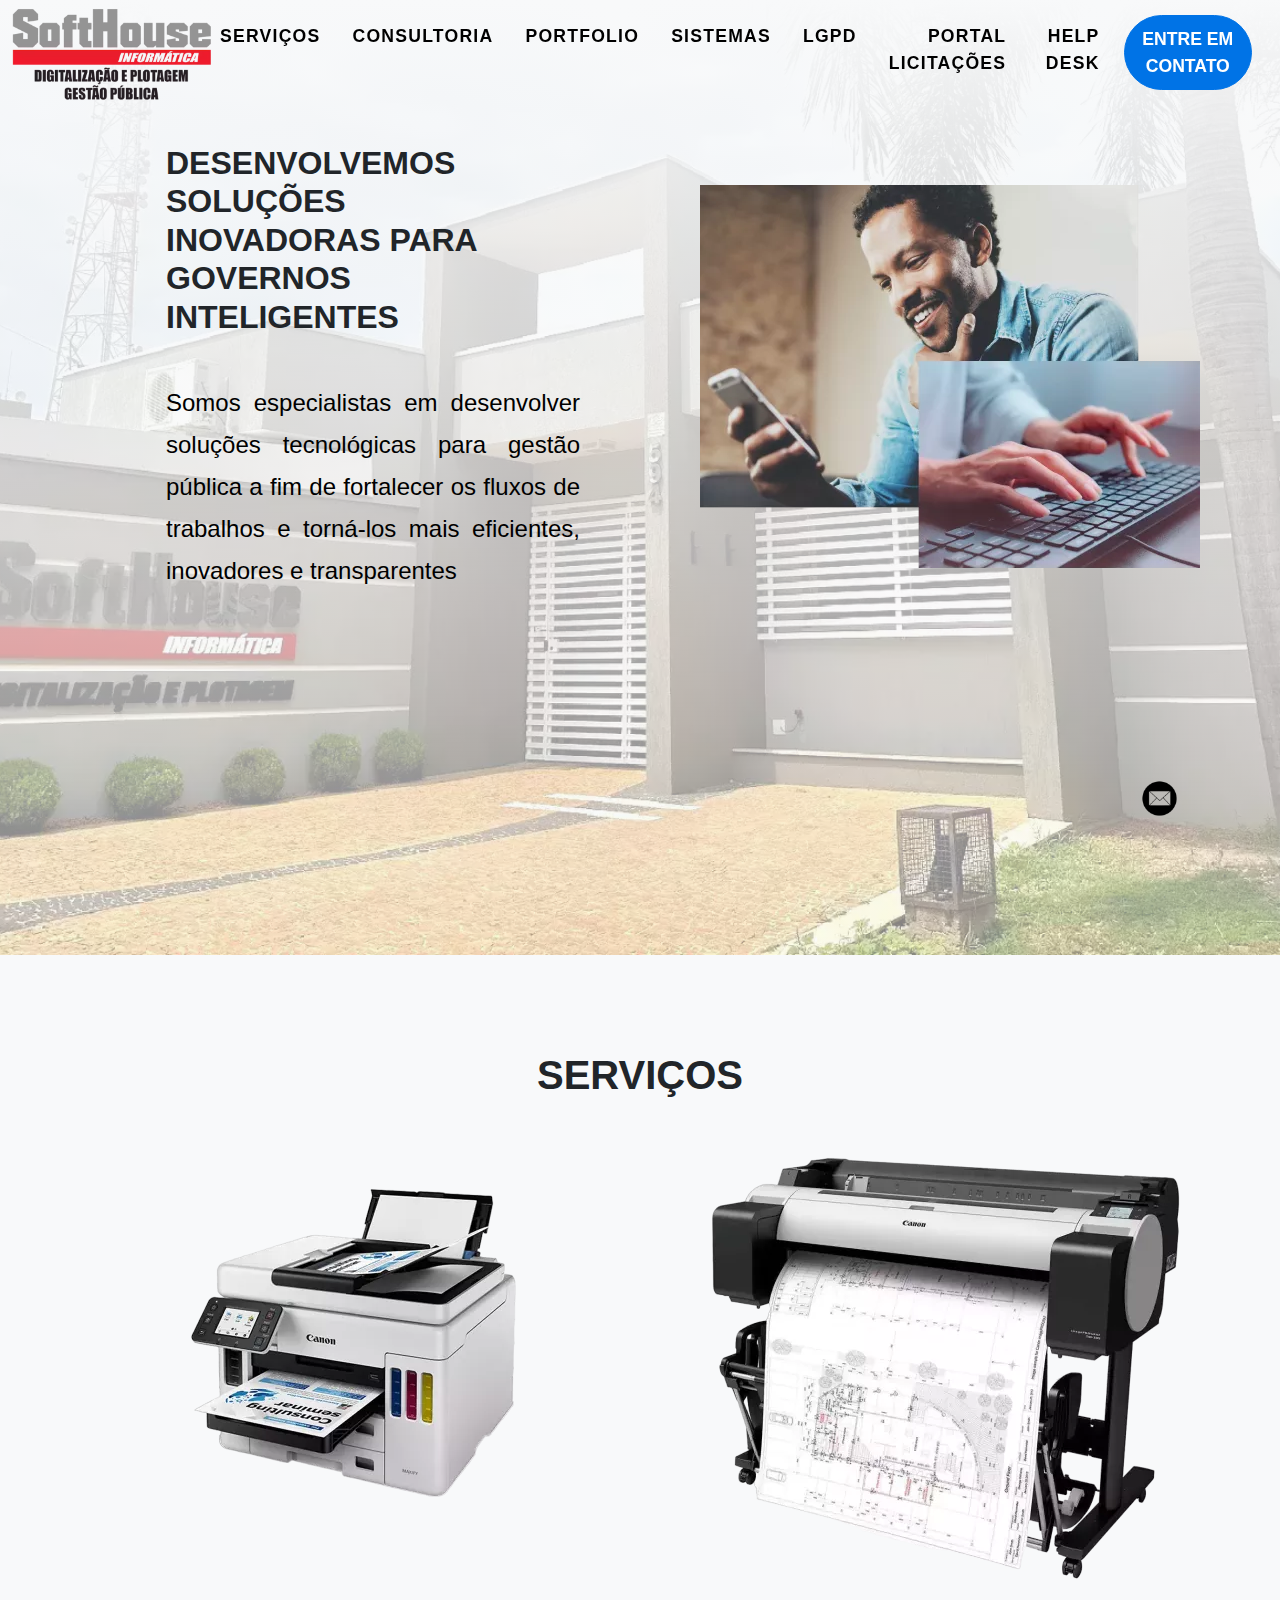
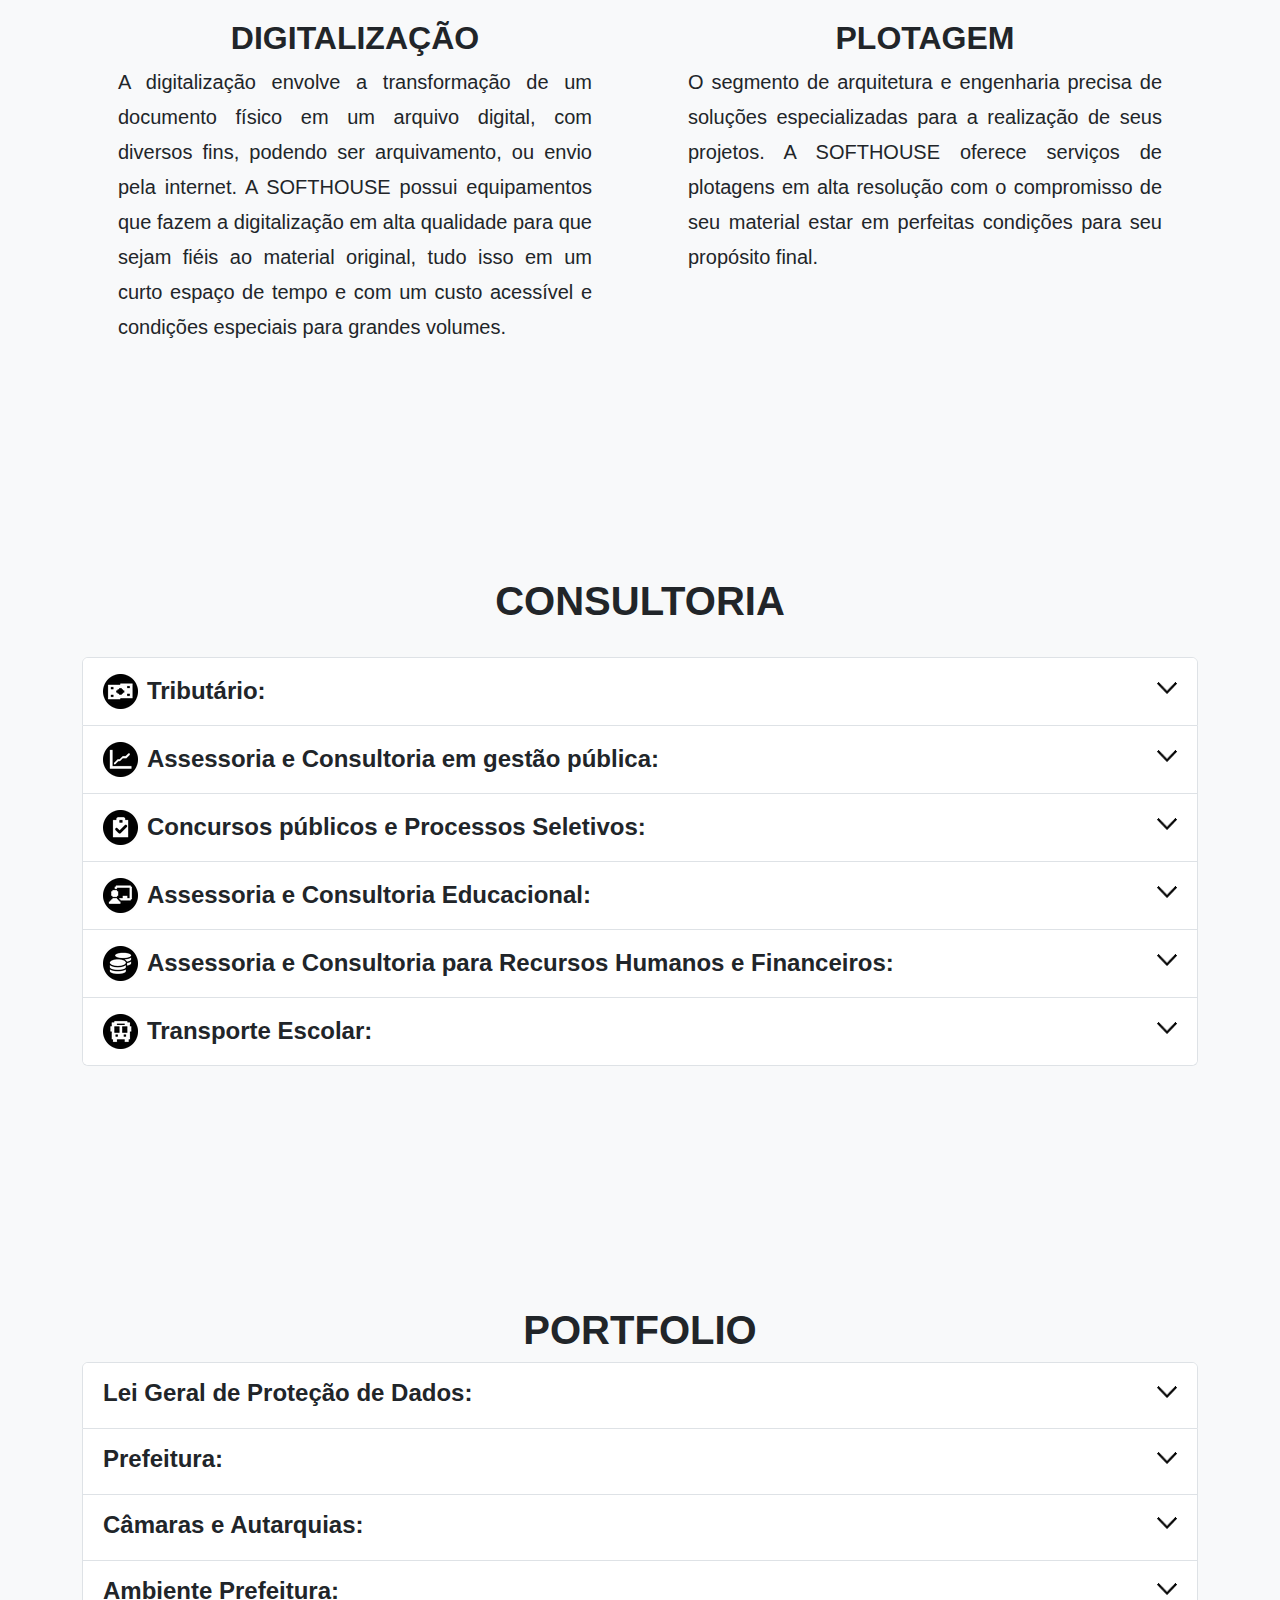
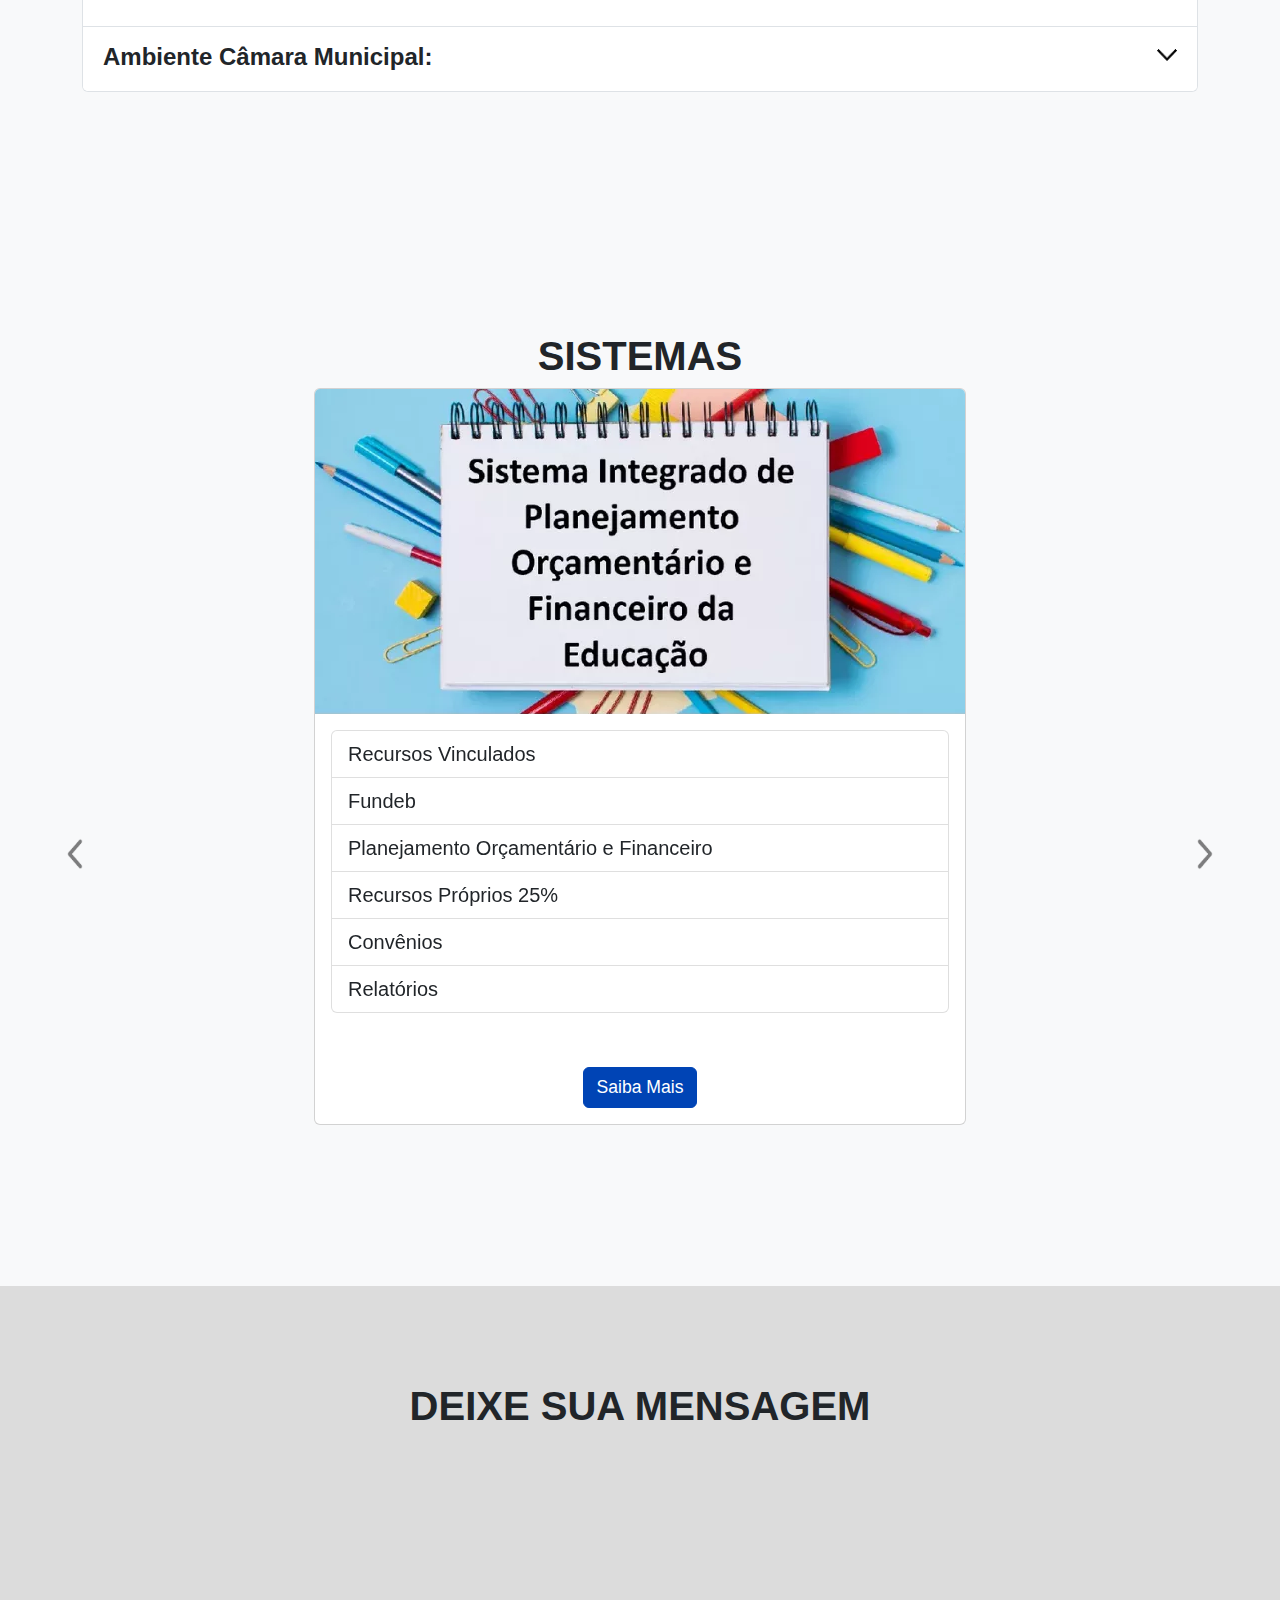
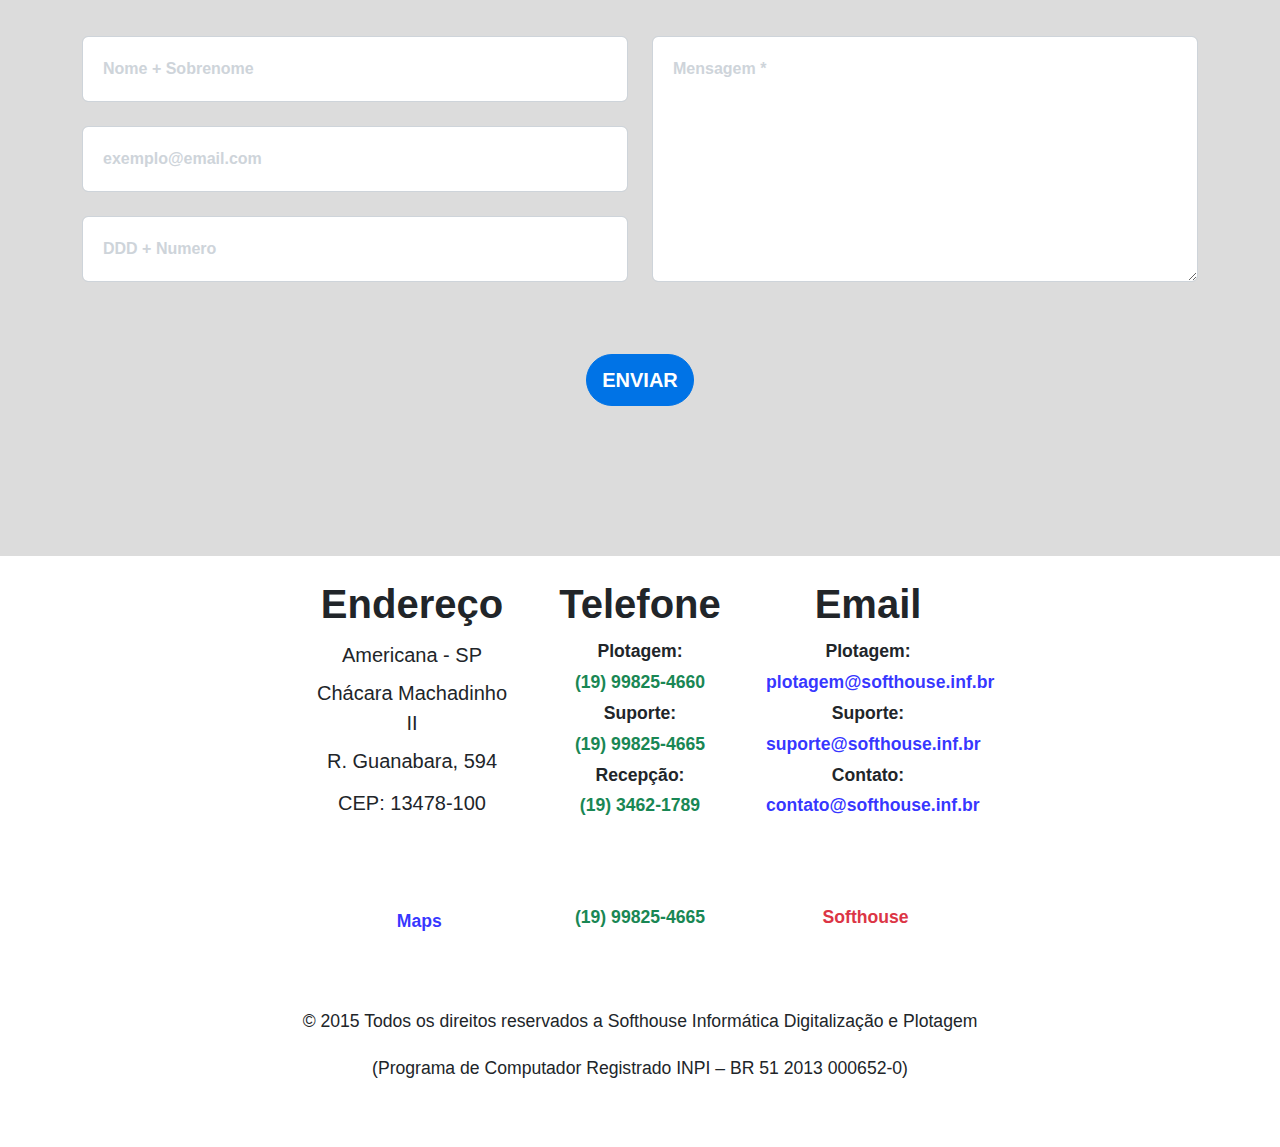
==== index.html @ 74fcf557 "site" ====
<!DOCTYPE html>
<html lang="pt-BR">

    <head>
        <meta charset="utf-8" />
        <meta name="viewport"
            content="width=device-width, initial-scale=1, shrink-to-fit=no" />

        <meta name="description"
            content="Explore o Portal Softhouse Informática - Seu parceiro em soluções digitais avançadas. Oferecemos serviços de digitalização, plotagem, gestão pública, engenharia, projetos e documentos para impulsionar sua eficiência e inovação." />
        <meta name="keywords"
            content="digitalização de documentos, plotagem, gestão pública, engenharia de software, projetos digitais, documentos eletrônicos, soluções tecnológicas" />

        <link rel="sitemap" type="application/xml" title="Sitemap"
            href="sitemap.xml">

        <title>Portal Softhouse Informática</title>
        <link rel="icon" type="image/x-icon" href="assets/favicon.ico" />
        <link href="styles.css" rel="stylesheet" />

        <script src="https://www.google.com/recaptcha/api.js" async
            defer></script>

    </head>

    <body>

        <!--Icone flutuante-->
        <div class="fixed-icon">
            <a href="#contato">
                <img src="assets\IconFlut.webp" alt="Icone Contato" class="w-50 h-50">
            </a>
        </div>

        <!--Inicio-->
        <section id="page-top" class="page-section">

            <!-- Navbar mobile -->
            <nav
                class="navbar navbar-expand-xxl navbar-dark d-xxl-none d-xxl-block bg-white fixed-top"
                id="mainNavmob">
                <div class="container-fluid">

                    <button type="button" data-bs-toggle="collapse"
                        data-bs-target="#navbarResponsive"
                        aria-controls="navbarResponsive1" aria-expanded="false"
                        id="navbarTogglerBtn"
                        class="text-transparent">Exibir
                    </button>

                    <a href="#page-top"><img src="assets\conteudo\mLogo.webp"
                            alt="Logo Softhouse"
                            style="width: 200px; height: auto;" /></a>

                    <div class="collapse navbar-collapse" id="navbarResponsive">
                        <ul
                            class="navbar-nav text-uppercase ms-auto py-4 py-lg-0 w-100">
                            <!--  <li class="nav-item"><a class="nav-link" href="#about">Quem Somos</a></li> -->
                            <li class="nav-item"><a class="nav-link"
                                    href="#servicos">Serviços</a></li>
                            <li class="nav-item"><a class="nav-link"
                                    href="#consultoria">Consultoria</a></li>
                            <li class="nav-item"><a class="nav-link"
                                    href="#sistemas">Sistemas</a></li>
                            <li class="nav-item"><a class="nav-link"
                                    href="#portfolio">Portfolio</a></li>
                            <li class="nav-item"><a class="nav-link"
                                    href="assets\conteudo\documentos\LGPD.pdf"
                                    target="_blank">LGPD</a></li>
                            <li class="nav-item"><a class="nav-link"
                                    href="https://acessolicitacoes.com/site/"
                                    target="_blank">Portal Licitações</a></li>
                            <li class="nav-item"><a class="nav-link"
                                    href="https://softhouse.freshdesk.com/support/home"
                                    target="_blank">Help Desk</a></li>
                            <li class="nav-item"><a class="nav-link"
                                    href="#contato">Entre em Contato</a></li>
                        </ul>
                    </div>
                </div>
            </nav>

            <!-- Navbar desktop -->
            <nav
                class="navbar navbar-expand-xxl fixed-top bg-transparent d-none d-xxl-block"
                id="mainNavdesk">
                <div class="container-fluid">

                    <a href="#page-top"><img
                            src="assets\conteudo\navbar-logo.webp"
                            alt="Logo Softhouse"
                            loading="lazy" /></a>

                    <div class="collapse navbar-collapse"
                        id="navbarResponsive2">
                        <ul
                            class="navbar-nav text-uppercase text-end ms-auto w-100 justify-content-end">
                            <!--    <li class="nav-item"><a class="nav-link" href="#about">Quem Somos</a></li> -->
                            <li class="nav-item"><a class="nav-link fs-5_5"
                                    href="#servicos">Serviços</a></li>
                            <li class="nav-item"><a class="nav-link fs-5_5"
                                    href="#consultoria">Consultoria</a></li>
                            <li class="nav-item"><a class="nav-link fs-5_5"
                                    href="#portfolio">Portfolio</a></li>
                            <li class="nav-item"><a class="nav-link fs-5_5"
                                    href="#sistemas">Sistemas</a></li>
                            <li class="nav-item"><a class="nav-link fs-5_5"
                                    href="assets\conteudo\documentos\LGPD.pdf"
                                    target="_blank">LGPD</a></li>
                            <li class="nav-item"><a class="nav-link fs-5_5"
                                    href="https://acessolicitacoes.com/site/"
                                    target="_blank">Portal Licitações</a></li>
                            <li class="nav-item"><a class="nav-link fs-5_5"
                                    href="https://softhouse.freshdesk.com/support/home"
                                    target="_blank">Help Desk</a></li>
                            <li class="nav-item"><a
                                    class="fw-bold btn btn-info btn-rounded fs-5_5"
                                    href="#contato">Entre em
                                    Contato</a></li>
                        </ul>
                    </div>
                </div>
            </nav>

            <div class="container px-4 px-lg-5 my-5">
                <div class="row align-items-center">
                    <div class="col-md-6">
                        <h1 class="display-6 fw-bolder px-5"> DESENVOLVEMOS
                            SOLUÇÕES
                            <br>
                            INOVADORAS PARA
                            <br>
                            GOVERNOS INTELIGENTES
                            <br>
                            <br>
                        </h1>
                        <p class="fs-4  text-justify text-black px-5">Somos
                            especialistas em desenvolver soluções tecnológicas
                            para
                            gestão pública a fim de fortalecer os fluxos de
                            trabalhos e torná-los mais eficientes,
                            inovadores
                            e transparentes
                        </p>
                    </div>
                    <div class="col-md-6">
                        <div class="d-none d-md-block px-5">
                            <img class="d-none d-xxl-block mb-5 mb-md-0"
                                src="assets\conteudo\home\img-site.webp"
                                alt="Imagem Home" />
                            <img class="d-xxl-none d-xxl-block mb-5 mb-md-0"
                                src="assets\conteudo\home\img-site_m.webp"
                                alt="Imagem Home" />
                        </div>
                    </div>

                </div>
            </div>
        </section>

        <!--  

    <section id="about" class="page-section bg-black bg-opacity-50">
        <div class="text-white text-center text-uppercase fs-1">SEÇÃO """QUEM SOMOS""" EM DESENVOLVIMENTO</div>
    </section>

-->

        <!-- Serviços -->
        <section class="page-section bg-light" id="servicos">
            <h1 class="section-heading text-uppercase text-center">serviços</h1>
            <div class="container">
                <div class="row">
                    <div class="col-md-6 px-5">
                        <div class="text-center">
                            <img class="d-none d-xxl-block"
                                src="assets\conteudo\serviços\serviços1.webp"
                                alt="Impressora Digitalizadora" loading="lazy">
                            <img class="d-xxl-none d-xxl-block"
                                src="assets\conteudo\serviços\serviços1m.webp"
                                alt="Impressora Digitalizadora" loading="lazy">
                            <div class="text-center">
                                <h2><strong><span>DIGITALIZAÇÃO</span></strong></h2>
                            </div>
                            <p class="text-justify fs-5">
                                A digitalização envolve a transformação de um
                                documento físico em um arquivo digital, com
                                diversos fins,
                                podendo ser arquivamento, ou envio pela
                                internet.
                                A SOFTHOUSE possui equipamentos que fazem a
                                digitalização em alta qualidade para que sejam
                                fiéis ao material original,
                                tudo isso em um curto espaço de tempo e com um
                                custo acessível e condições especiais para
                                grandes volumes.
                            </p>
                            <br>
                        </div>
                    </div>

                    <div class="col-md-6 px-5">
                        <div class="text-center">
                            <img class="d-none d-xxl-block"
                                src="assets\conteudo\serviços\serviços2.webp"
                                alt="Impressora Plotagem" loading="lazy">
                            <img class="d-xxl-none d-xxl-block"
                                src="assets\conteudo\serviços\serviços2m.webp"
                                alt="Impressora Plotagem" loading="lazy">
                            <div class="text-center">
                                <h2><strong><span>PLOTAGEM</span></strong></h2>
                            </div>
                            <p class="text-justify fs-5">
                                O segmento de arquitetura e engenharia precisa
                                de soluções especializadas para a realização
                                de
                                seus projetos. A SOFTHOUSE oferece serviços de
                                plotagens em alta resolução com o compromisso
                                de
                                seu material estar em perfeitas condições para
                                seu propósito final.
                            </p>
                            <br>
                        </div>
                    </div>
                </div>
            </div>
        </section>

        <!-- Consultoria -->
        <section class="page-section bg-light" id="consultoria">
            <h1
                class="section-heading text-uppercase text-center">Consultoria</h1>
            <div class="container">
                <br>
                <div class="text-start">
                    <div class="accordion" id="consultoriaAccordion">

                        <!-- Section 1: Tributário -->
                        <div class="accordion-item">
                            <h2 class="accordion-header">
                                <button class="accordion-button collapsed"
                                    type="button" data-bs-toggle="collapse"
                                    data-bs-target="#collapse1"
                                    aria-controls="collapse1">
                                    <span>
                                        <img
                                            src="assets/conteudo/icones/Tributário.webp"
                                            alt="Icone Tributário">
                                    </span>
                                    &nbsp;&nbsp;
                                    <span
                                        class="fw-bold fs-4">Tributário:</span>
                                </button>
                            </h2>
                            <div id="collapse1"
                                class="accordion-collapse collapse"
                                data-bs-parent="#consultoriaAccordion">
                                <div class="accordion-body">

                                    <ul class="list-group fs-5">
                                        <li class="list-group-item"><img
                                                src="assets\conteudo\icones\arrow-right.webp"
                                                alt="Seta para direita">
                                            Contando com
                                            profissionais
                                            com larga experiência na
                                            administração pública principalmente
                                            na área
                                            tributária no que
                                            concerne gerenciamento e aumento de
                                            arrecadação nas principais receitas
                                            do
                                            município,
                                            IPTU, ISS, e ICMS, os nossos
                                            serviços de Assessoria, Consultoria
                                            e
                                            Treinamento visam
                                            capacitar, aprimorar, os agentes
                                            fiscais e funcionários envolvidos
                                            nestas
                                            área.</li>
                                        <li class="list-group-item"><img
                                                src="assets\conteudo\icones\arrow-right.webp"
                                                alt="Seta para direita">
                                            Curso teórico e
                                            prático
                                            envolvendo toda a legislação
                                            tributária sobre o ISSQN e ICMS,
                                            sendo que
                                            estes cursos são
                                            realizados na própria
                                            Prefeitura.</li>
                                        <li class="list-group-item"><img
                                                src="assets\conteudo\icones\arrow-right.webp"
                                                alt="Seta para direita">
                                            Assessoria e
                                            levantamento
                                            junto às instituições financeiras
                                            sobre o Imposto Sobre Serviço
                                            (ISSQN) nos
                                            últimos 5
                                            (cinco) anos.</li>
                                        <li class="list-group-item"><img
                                                src="assets\conteudo\icones\arrow-right.webp"
                                                alt="Seta para direita">
                                            Assessoria,
                                            Consultoria e
                                            Acompanhamento aos agentes fiscais
                                            municipais no levantamento do
                                            Imposto
                                            Sobre Serviços
                                            (ISSQN) junto aos Cartórios.</li>
                                        <li class="list-group-item"><img
                                                src="assets\conteudo\icones\arrow-right.webp"
                                                alt="Seta para direita">
                                            Elaboração da
                                            Planta Genérica
                                            de Valores.</li>
                                        <li class="list-group-item"><img
                                                src="assets\conteudo\icones\arrow-right.webp"
                                                alt="Seta para direita">
                                            Consolidação e
                                            Elaboração do
                                            Código Tributário Municipal.</li>
                                    </ul>

                                </div>
                            </div>
                        </div>

                        <!-- Section 2: Assessoria e Consultoria em gestão pública -->
                        <div class="accordion-item">
                            <h2 class="accordion-header">
                                <button class="accordion-button collapsed"
                                    type="button" data-bs-toggle="collapse"
                                    data-bs-target="#collapse2"
                                    aria-controls="collapse2">
                                    <span>
                                        <img
                                            src="assets/conteudo/icones/Assessoria1.webp"
                                            alt="Icone Assessoria e Consultoria em gestão pública">
                                    </span>
                                    &nbsp;&nbsp;
                                    <span class="fw-bold fs-4">Assessoria e
                                        Consultoria em gestão pública:</span>
                                </button>
                            </h2>
                            <div id="collapse2"
                                class="accordion-collapse collapse"
                                data-bs-parent="#consultoriaAccordion">
                                <div class="accordion-body">
                                    <ul class="list-group fs-5">
                                        <li class="list-group-item"><img
                                                src="assets\conteudo\icones\arrow-right.webp"
                                                alt="Seta para direita">
                                            Reformas
                                            Administrativas.
                                        </li>
                                        <li class="list-group-item"><img
                                                src="assets\conteudo\icones\arrow-right.webp"
                                                alt="Seta para direita">
                                            Estatuto dos
                                            Servidores
                                            Públicos Municipais.</li>
                                        <li class="list-group-item"><img
                                                src="assets\conteudo\icones\arrow-right.webp"
                                                alt="Seta para direita">
                                            Avaliação de
                                            Desempenho.</li>
                                        <li class="list-group-item"><img
                                                src="assets\conteudo\icones\arrow-right.webp"
                                                alt="Seta para direita">
                                            Avaliação
                                            Institucional.</li>
                                        <li class="list-group-item"><img
                                                src="assets\conteudo\icones\arrow-right.webp"
                                                alt="Seta para direita">
                                            Plano de
                                            Carreira, Cargos e
                                            Remuneração do Funcionário
                                            Público.</li>
                                        <li class="list-group-item"><img
                                                src="assets\conteudo\icones\arrow-right.webp"
                                                alt="Seta para direita">
                                            Aplicação de
                                            Recursos de
                                            acordo com a Lei de Responsabilidade
                                            Fiscal.</li>
                                        <li class="list-group-item"><img
                                                src="assets\conteudo\icones\arrow-right.webp"
                                                alt="Seta para direita">
                                            Acompanhamento do
                                            Tribunal de
                                            Contas.</li>
                                    </ul>

                                </div>
                            </div>
                        </div>

                        <!-- Section 3: Concursos públicos e Processos Seletivos -->
                        <div class="accordion-item">
                            <h2 class="accordion-header">
                                <button class="accordion-button collapsed"
                                    type="button" data-bs-toggle="collapse"
                                    data-bs-target="#collapse3"
                                    aria-controls="collapse3">
                                    <span>
                                        <img
                                            src="assets/conteudo/icones/Concursos.webp"
                                            alt="Icone Concursos">
                                    </span>
                                    &nbsp;&nbsp;
                                    <span class="fw-bold fs-4">Concursos
                                        públicos e Processos Seletivos:</span>
                                </button>
                            </h2>
                            <div id="collapse3"
                                class="accordion-collapse collapse"
                                data-bs-parent="#consultoriaAccordion">
                                <div class="accordion-body">
                                    <ul class="list-group fs-5">
                                        <li class="list-group-item"><img
                                                src="assets\conteudo\icones\arrow-right.webp"
                                                alt="Seta para direita">
                                            Administração
                                            Direta e
                                            Indireta.</li>
                                        <li class="list-group-item"><img
                                                src="assets\conteudo\icones\arrow-right.webp"
                                                alt="Seta para direita">
                                            Provimento de
                                            Cargos
                                            Efetivos.</li>
                                        <li class="list-group-item"><img
                                                src="assets\conteudo\icones\arrow-right.webp"
                                                alt="Seta para direita">
                                            Provimento de
                                            Contratação
                                            Temporária.</li>
                                        <li class="list-group-item"><img
                                                src="assets\conteudo\icones\arrow-right.webp"
                                                alt="Seta para direita">
                                            Provas Objetivas
                                            e Provas
                                            Práticas: Âmbito
                                            Técnico/Administrativo e
                                            Operacional.</li>
                                    </ul>

                                </div>
                            </div>
                        </div>

                        <!-- Section 4: Assessoria e Consultoria Educacional -->
                        <div class="accordion-item">
                            <h2 class="accordion-header">
                                <button class="accordion-button collapsed"
                                    type="button" data-bs-toggle="collapse"
                                    data-bs-target="#collapse4"
                                    aria-controls="collapse4">
                                    <span>
                                        <img
                                            src="assets/conteudo/icones/Assessoria2.webp"
                                            alt="Icone Assessoria e Consultoria Educacional">
                                    </span>
                                    &nbsp;&nbsp;
                                    <span class="fw-bold fs-4">Assessoria e
                                        Consultoria Educacional:</span>
                                </button>
                            </h2>
                            <div id="collapse4"
                                class="accordion-collapse collapse"
                                data-bs-parent="#consultoriaAccordion">
                                <div class="accordion-body">
                                    <ul class="list-group fs-5">
                                        <li class="list-group-item"><img
                                                src="assets\conteudo\icones\arrow-right.webp"
                                                alt="Seta para direita">
                                            Implantação de
                                            Sistema
                                            Municipal de Ensino.</li>
                                        <li class="list-group-item"><img
                                                src="assets\conteudo\icones\arrow-right.webp"
                                                alt="Seta para direita">
                                            Plano Municipal
                                            de Educação
                                            (PME).</li>
                                        <li class="list-group-item"><img
                                                src="assets\conteudo\icones\arrow-right.webp"
                                                alt="Seta para direita">
                                            Estruturação da
                                            Educação
                                            Básica: Creche – Ed. Infantil /
                                            Ensino Fundamental.</li>
                                        <li class="list-group-item"><img
                                                src="assets\conteudo\icones\arrow-right.webp"
                                                alt="Seta para direita">
                                            Estruturação do
                                            EJA/ Ensino
                                            Médio/ Ensino Técnico/
                                            Profissional.</li>
                                        <li class="list-group-item"><img
                                                src="assets\conteudo\icones\arrow-right.webp"
                                                alt="Seta para direita">
                                            Avaliação
                                            Institucional.</li>
                                        <li class="list-group-item"><img
                                                src="assets\conteudo\icones\arrow-right.webp"
                                                alt="Seta para direita">
                                            Estatuto e Plano
                                            de Carreira
                                            do Magistério Público
                                            Educacional.</li>
                                        <li class="list-group-item"><img
                                                src="assets\conteudo\icones\arrow-right.webp"
                                                alt="Seta para direita">
                                            Avaliação de
                                            Desempenho.</li>
                                        <li class="list-group-item"><img
                                                src="assets\conteudo\icones\arrow-right.webp"
                                                alt="Seta para direita">
                                            Organização e
                                            Estruturação do
                                            Sistema Municipal de Ensino.</li>
                                        <li class="list-group-item"><img
                                                src="assets\conteudo\icones\arrow-right.webp"
                                                alt="Seta para direita">
                                            Organização
                                            Administrativa e
                                            Pedagógica.</li>
                                        <li class="list-group-item"><img
                                                src="assets\conteudo\icones\arrow-right.webp"
                                                alt="Seta para direita">
                                            Conselho
                                            Municipal de
                                            Educação.</li>
                                        <li class="list-group-item"><img
                                                src="assets\conteudo\icones\arrow-right.webp"
                                                alt="Seta para direita">
                                            FUNDEB –
                                            Acompanhamento dos
                                            recursos do FUNDEB.</li>
                                        <li class="list-group-item"><img
                                                src="assets\conteudo\icones\arrow-right.webp"
                                                alt="Seta para direita">
                                            Elaboração dos
                                            Projetos de
                                            Lei, Decretos, Resoluções, Portarias
                                            e Editais.</li>
                                        <li class="list-group-item"><img
                                                src="assets\conteudo\icones\arrow-right.webp"
                                                alt="Seta para direita">
                                            Orientação para
                                            Elaboração do
                                            PAR e PDE.</li>
                                        <li class="list-group-item"><img
                                                src="assets\conteudo\icones\arrow-right.webp"
                                                alt="Seta para direita">
                                            Censo Escolar.
                                        </li>
                                        <li class="list-group-item"><img
                                                src="assets\conteudo\icones\arrow-right.webp"
                                                alt="Seta para direita">
                                            SIOPE – Sistema
                                            de Informação
                                            sobre Orçamentos Públicos em
                                            Educação.</li>
                                        <li class="list-group-item"><img
                                                src="assets\conteudo\icones\arrow-right.webp"
                                                alt="Seta para direita">
                                            IDEB – Índice de
                                            Desenvolvimento da Educação
                                            Básica.</li>
                                        <li class="list-group-item"><img
                                                src="assets\conteudo\icones\arrow-right.webp"
                                                alt="Seta para direita">
                                            Módulo de
                                            Funcionários.</li>
                                    </ul>

                                </div>
                            </div>
                        </div>

                        <!-- Section 5: Assessoria e Consultoria para Recursos Humanos e Financeiros -->
                        <div class="accordion-item">
                            <h2 class="accordion-header">
                                <button class="accordion-button collapsed"
                                    type="button" data-bs-toggle="collapse"
                                    data-bs-target="#collapse5"
                                    aria-controls="collapse5">
                                    <span>
                                        <img
                                            src="assets/conteudo/icones/Assessoria3.webp"
                                            alt="Icone Assessoria e Consultoria para Recursos humanos e financeiros">
                                    </span>
                                    &nbsp;&nbsp;
                                    <span class="fw-bold fs-4">Assessoria e
                                        Consultoria para Recursos Humanos e
                                        Financeiros:</span>
                                </button>
                            </h2>
                            <div id="collapse5"
                                class="accordion-collapse collapse"
                                data-bs-parent="#consultoriaAccordion">
                                <div class="accordion-body">

                                    <ul class="list-group fs-5">
                                        <li class="list-group-item"><img
                                                src="assets\conteudo\icones\arrow-right.webp"
                                                alt="Seta para direita">
                                            Valor Mínimo
                                            Constitucional.
                                        </li>
                                        <li class="list-group-item"><img
                                                src="assets\conteudo\icones\arrow-right.webp"
                                                alt="Seta para direita">
                                            FUNDEB.</li>
                                        <li class="list-group-item"><img
                                                src="assets\conteudo\icones\arrow-right.webp"
                                                alt="Seta para direita">
                                            Programa Nacional
                                            de
                                            Alimentação Escolar – PNAE.</li>
                                        <li class="list-group-item"><img
                                                src="assets\conteudo\icones\arrow-right.webp"
                                                alt="Seta para direita">
                                            Programa Nacional
                                            de Apoio ao
                                            Transporte Escolar – PNATE.</li>
                                        <li class="list-group-item"><img
                                                src="assets\conteudo\icones\arrow-right.webp"
                                                alt="Seta para direita">
                                            Programa Dinheiro
                                            Direto na
                                            Escola – PDDE.</li>
                                        <li class="list-group-item"><img
                                                src="assets\conteudo\icones\arrow-right.webp"
                                                alt="Seta para direita">
                                            Outros Convênios
                                            Voluntários.
                                        </li>
                                    </ul>

                                </div>
                            </div>
                        </div>

                        <!-- Section 6: Transporte Escolar -->
                        <div class="accordion-item">
                            <h2 class="accordion-header">
                                <button class="accordion-button collapsed"
                                    type="button" data-bs-toggle="collapse"
                                    data-bs-target="#collapse6"
                                    aria-controls="collapse6">
                                    <span>
                                        <img
                                            src="assets/conteudo/icones/Transporte.webp"
                                            alt="Icone Transporte">
                                    </span>
                                    &nbsp;&nbsp;
                                    <span class="fw-bold fs-4">Transporte
                                        Escolar:</span>
                                </button>
                            </h2>
                            <div id="collapse6"
                                class="accordion-collapse collapse"
                                data-bs-parent="#consultoriaAccordion">
                                <div class="accordion-body">

                                    <ul class="list-group fs-5">
                                        <li class="list-group-item"><img
                                                src="assets\conteudo\icones\arrow-right.webp"
                                                alt="Seta para direita">
                                            Otimização do
                                            Transporte
                                            Escolar (redução de custos).</li>
                                        <li class="list-group-item"><img
                                                src="assets\conteudo\icones\arrow-right.webp"
                                                alt="Seta para direita">
                                            Regulamentação do
                                            Transporte
                                            Escolar.</li>
                                        <li class="list-group-item"><img
                                                src="assets\conteudo\icones\arrow-right.webp"
                                                alt="Seta para direita">
                                            Segurança no
                                            Transporte.</li>
                                        <li class="list-group-item"><img
                                                src="assets\conteudo\icones\arrow-right.webp"
                                                alt="Seta para direita">
                                            Uso correto dos
                                            Meios de
                                            Transporte Escolar.</li>
                                        <li class="list-group-item"><img
                                                src="assets\conteudo\icones\arrow-right.webp"
                                                alt="Seta para direita">
                                            Aspectos Legais
                                            do Transporte
                                            Escolar Gratuito.</li>
                                    </ul>

                                </div>
                            </div>
                        </div>

                    </div>
                </div>
            </div>
        </section>

        <!-- Portfolio-->
        <section id="portfolio" class="bg-light">
            <h1
                class="section-heading text-uppercase text-center">portfolio</h1>
            <div class="container">
                <div class="accordion" id="accordionPortfolio">

                    <!-- Section: Lei Geral de Proteção de Dados -->
                    <div class="accordion-item">
                        <h2 class="accordion-header">
                            <button class="accordion-button collapsed"
                                type="button" data-bs-toggle="collapse"
                                data-bs-target="#collapseOne"
                                aria-controls="collapseOne">
                                <h3 class="mb-1 fs-4">Lei Geral de Proteção de
                                    Dados:</h3>
                            </button>
                        </h2>
                        <div id="collapseOne"
                            class="accordion-collapse collapse"
                            data-bs-parent="#accordionPortfolio">
                            <div class="accordion-body fs-5">

                                <div class="mb-3">
                                    <h4>Enquadramento e Implementação jurídica e
                                        técnica para conformidade à Lei nº
                                        13.709/2018 - LGPD:</h4>
                                    <ul>
                                        <li> Identificação de todas as
                                            vulnerabilidades relacionadas à
                                            proteção de dados
                                            pessoais, com a indicação das
                                            medidas técnicas, físicas e
                                            organizacionais
                                            necessárias para a adequação.</li>
                                        <li> Mapeamento de todos os processos
                                            (em notação BPMN) do(s) órgão(s)
                                            para o
                                            posterior mapeamento dos dados,
                                            juntamente com o amparo Legal que
                                            permite o seu
                                            tratamento.</li>
                                        <li> Identificação dos principais riscos
                                            aos quais o(s) órgão(s) está
                                            exposto.</li>
                                    </ul>
                                </div>

                                <div class="mb-3">
                                    <h4>Política de Segurança da
                                        Informação:</h4>
                                    <ul>
                                        <li> Contempla orientações sobre a
                                            segurança da informação na
                                            instituição, de acordo
                                            com os preceitos da ISO-27001.</li>
                                    </ul>
                                </div>

                                <div class="mb-3">
                                    <h4>Política de Privacidade e Proteção de
                                        Dados Pessoais:</h4>
                                    <ul>
                                        <li> Contempla orientações sobre as
                                            circunstâncias de tratamento de
                                            dados pessoais e
                                            as medidas de proteção da
                                            privacidade adotadas pelo(s)
                                            órgão(s).</li>
                                    </ul>
                                </div>

                                <div class="mb-3">
                                    <h4>Política de Cookies:</h4>
                                    <ul>
                                        <li> Contempla informações sobre a
                                            utilização de cookies nas
                                            plataformas do(s)
                                            órgão(s), tais como os tipos de
                                            cookies e suas finalidades, quando
                                            aplicável.
                                        </li>
                                    </ul>
                                </div>

                                <div class="mb-3">
                                    <h4>Política de Backup:</h4>
                                    <ul>
                                        <li> Contempla informações sobre os
                                            procedimentos de backup a serem
                                            realizados
                                            pelo(s) órgão(s), tais como a rotina
                                            de backup, local de armazenamento e
                                            periodicidade de testes de
                                            recuperação.</li>
                                    </ul>
                                </div>

                                <div class="mb-3">
                                    <h4>Política de Retenção de Dados:</h4>
                                    <ul>
                                        <li> Contempla informações sobre o
                                            armazenamento de dados pelo(s)
                                            órgão(s), tais
                                            como as finalidades e os prazos de
                                            retenção destes dados pessoais.</li>
                                    </ul>
                                </div>

                                <div class="mb-3">
                                    <h4>Política e Plano de Reposta a Incidentes
                                        de Segurança:</h4>
                                    <ul>
                                        <li> Contempla informações sobre o plano
                                            de resposta aos incidentes de
                                            segurança,
                                            tais como as ações a serem tomadas e
                                            a atribuição dos devidos
                                            responsáveis para
                                            contornar o incidente.</li>
                                    </ul>
                                </div>

                                <div class="mb-3">
                                    <h4>Política de Antivírus e Malware:</h4>
                                    <ul>
                                        <li> Contempla informações sobre a
                                            utilização de softwares de antivírus
                                            e malware
                                            para o(s) órgão(s).</li>
                                    </ul>
                                </div>

                                <div class="mb-3">
                                    <h4>Política de Firewall:</h4>
                                    <ul>
                                        <li> Contempla informações sobre a
                                            utilização de softwares de firewall
                                            para o(s)
                                            órgão(s).</li>
                                    </ul>
                                </div>

                                <div class="mb-3">
                                    <h4>Política de Registro de LOGs:</h4>
                                    <ul>
                                        <li> Contempla informações sobre os
                                            procedimentos de registro do(s)
                                            órgão(s) para
                                            fins de controle e auditoria.</li>
                                    </ul>
                                </div>

                                <div class="mb-3">
                                    <h4>Política de Senhas:</h4>
                                    <ul>
                                        <li> Contempla informações sobre a
                                            utilização de senhas nas plataformas
                                            do(s)
                                            órgão(s), tais como os critérios de
                                            acesso, autenticação e criação de
                                            senhas.
                                        </li>
                                    </ul>
                                </div>

                                <div class="mb-3">
                                    <h4>Política de Compartilhamento de Dados
                                        Pessoais:</h4>
                                    <ul>
                                        <li> Contempla informações sobre o uso
                                            compartilhado e a transferência
                                            internacional
                                            de dados pessoais, tais como as
                                            circunstâncias e finalidades destas
                                            transferências.</li>
                                    </ul>
                                </div>

                                <div class="mb-3">
                                    <h4>Política de Anonimização e
                                        Pseudonimização:</h4>
                                    <ul>
                                        <li> Contempla informações sobre a
                                            utilização de métodos de
                                            anonimização e
                                            pseudonimização de dados pessoais
                                            nas bases do(s) órgão(s).</li>
                                    </ul>
                                </div>

                                <div class="mb-3">
                                    <h4>Política de Gestão de Ativos de
                                        Tecnologia:</h4>
                                    <ul>
                                        <li> Contempla informações sobre o
                                            gerenciamento dos ativos do(s)
                                            órgão(s),
                                            incluindo a classificação destes
                                            ativos e o seu descarte de forma
                                            segura.</li>
                                    </ul>
                                </div>

                                <div class="mb-3">
                                    <h4>Formulário de Consentimento dos
                                        Titulares:</h4>
                                    <ul>
                                        <li> Documento elaborado para as
                                            circunstâncias específicas de
                                            tratamento de dados
                                            pessoais que necessitarem do
                                            consentimento do titular dos
                                            dados.</li>
                                    </ul>
                                </div>
                            </div>
                        </div>
                    </div>

                    <!-- Section: Prefeitura -->
                    <div class="accordion-item">
                        <h2 class="accordion-header">
                            <button class="accordion-button collapsed"
                                type="button" data-bs-toggle="collapse"
                                data-bs-target="#collapseTwo"
                                aria-controls="collapseTwo">
                                <h3 class="mb-1 fs-4">Prefeitura:</h3>
                            </button>
                        </h2>
                        <div id="collapseTwo"
                            class="accordion-collapse collapse"
                            data-bs-parent="#accordionPortfolio">
                            <div class="accordion-body fs-5">
                                <!-- Sistema 1: Sistema de Gestão Escolar e Financeira -->
                                <div class="mb-3">
                                    <h4>Sistema de Gestão Escolar e
                                        Financeira:</h4>
                                    <ul>
                                        <li>Sistema 100% WEB para o controle e
                                            gerenciamento de alunos, transporte
                                            escolar,
                                            merenda, frequência e notas.</li>
                                        <li>Monitoramento dos gastos em
                                            educação, incluindo valores e
                                            percentagens em
                                            relação ao Fundeb.</li>
                                        <li>Controle de contratos a vencer e
                                            planejamento orçamentário com base
                                            no censo
                                            escolar.</li>
                                    </ul>
                                </div>

                                <!-- Sistema 2: Sistema de Gestão de Saúde -->
                                <div class="mb-3">
                                    <h4>Sistema de Gestão de Saúde:</h4>
                                    <ul>
                                        <li>Controle de pacientes, atendimento,
                                            dispensação de medicamentos,
                                            clínicas,
                                            centros de saúde, farmácia, vacinas
                                            e vigilância.</li>
                                        <li>Suporte para atendimento de urgência
                                            e emergência.</li>
                                    </ul>
                                </div>

                                <!-- Sistema 3: Sistema de Gestão Social -->
                                <div class="mb-3">
                                    <h4>Sistema de Gestão Social:</h4>
                                    <ul>
                                        <li>Controle do setor de Assistência
                                            Social, integrando informações da
                                            Educação e
                                            Saúde.</li>
                                        <li>Monitoramento das assistências
                                            recebidas pelos cidadãos.</li>
                                    </ul>
                                </div>

                                <!-- Sistema 4: Sistema de Gerenciamento do Cartão Cidadão -->
                                <div class="mb-3">
                                    <h4>Sistema de Gerenciamento do Cartão
                                        Cidadão:</h4>
                                    <ul>
                                        <li>Unificação de informações sociais,
                                            educacionais, de saúde e sociais em
                                            um único
                                            cadastro com rastreabilidade e
                                            monitoramento.</li>
                                    </ul>
                                </div>

                                <!-- Sistema 5: Sistema de Processo Digital "Prefeitura Sem Papel" -->
                                <div class="mb-3">
                                    <h4>Sistema de Processo Digital
                                        "Prefeitura Sem Papel":</h4>
                                    <ul>
                                        <li>Eliminação total do uso de papel em
                                            tramitações internas da
                                            Prefeitura.</li>
                                        <li>Permite a abertura de
                                            protocolos/processos de forma
                                            digital, acessível por
                                            dispositivos móveis.</li>
                                        <li>Inclui assinatura digital.</li>
                                    </ul>
                                </div>

                                <!-- Sistema 6: Sistema de Gerenciamento Eletrônico de Documentos "Digitalização" -->
                                <div class="mb-3">
                                    <h4>Sistema de Gerenciamento Eletrônico de
                                        Documentos "Digitalização":</h4>
                                    <ul>
                                        <li>Gerenciador Eletrônico de Documentos
                                            100% WEB para administração de
                                            documentos
                                            digitalizados.</li>
                                        <li>Digitalização de documentos com
                                            aplicação de tabela de
                                            temporalidade, em
                                            conformidade com o Decreto Federal
                                            de 2020.</li>
                                    </ul>
                                </div>

                                <!-- Sistema 7: Serviços de Levantamento do Patrimônio -->
                                <div>
                                    <h4>Serviços de Levantamento do
                                        Patrimônio:</h4>
                                    <ul>
                                        <li>Prestação de serviços para o
                                            levantamento físico de bens
                                            patrimoniais (móveis e
                                            imóveis) de acordo com o Conselho
                                            Federal de Contabilidade.</li>
                                    </ul>
                                </div>
                            </div>
                        </div>
                    </div>

                    <!-- Section: Câmaras e Autarquias -->
                    <div class="accordion-item">
                        <h2 class="accordion-header">
                            <button class="accordion-button collapsed"
                                type="button" data-bs-toggle="collapse"
                                data-bs-target="#collapseThree"
                                aria-controls="collapseThree">
                                <h3 class="mb-1 fs-4">Câmaras e Autarquias:</h3>
                            </button>
                        </h2>
                        <div id="collapseThree"
                            class="accordion-collapse collapse"
                            data-bs-parent="#accordionPortfolio">
                            <div class="accordion-body fs-5">
                                <!-- Sistema 1: Sistema de Processo Digital "Sem Papel" -->
                                <div class="mb-3">
                                    <h4>Sistema de Processo Digital
                                        "Sem Papel":</h4>
                                    <ul>
                                        <li>Eliminação total do uso de papel em
                                            tramitações internas nas Câmaras e
                                            Autarquias.</li>
                                        <li>Permite a abertura de
                                            protocolos/processos de forma
                                            digital, acessível por
                                            dispositivos móveis.</li>
                                        <li>Inclui assinatura digital.</li>
                                    </ul>
                                </div>

                                <!-- Sistema 2: Sistema de Gerenciamento Eletrônico de Documentos "Digitalização" -->
                                <div class="mb-3">
                                    <h4>Sistema de Gerenciamento Eletrônico de
                                        Documentos "Digitalização":</h4>
                                    <ul>
                                        <li>Gerenciador Eletrônico de Documentos
                                            100% WEB para administração de
                                            documentos
                                            digitalizados.</li>
                                        <li>Digitalização de documentos com
                                            aplicação de tabela de
                                            temporalidade.</li>
                                    </ul>
                                </div>

                                <!-- Sistema 3: Serviços de Levantamento do Patrimônio -->
                                <div>
                                    <h4>Serviços de Levantamento do
                                        Patrimônio:</h4>
                                    <ul>
                                        <li>Prestação de serviços para o
                                            levantamento físico de bens
                                            patrimoniais (móveis e
                                            imóveis) de acordo com o Conselho
                                            Federal de Contabilidade.</li>
                                    </ul>
                                </div>
                            </div>
                        </div>
                    </div>

                    <!-- Section: Ambiente Prefeitura -->
                    <div class="accordion-item">
                        <h2 class="accordion-header">
                            <button class="accordion-button collapsed"
                                type="button" data-bs-toggle="collapse"
                                data-bs-target="#collapseFour"
                                aria-controls="collapseFour">
                                <h3 class="mb-1 fs-4">Ambiente Prefeitura:</h3>
                            </button>
                        </h2>
                        <div id="collapseFour"
                            class="accordion-collapse collapse"
                            data-bs-parent="#accordionPortfolio">
                            <div class="accordion-body fs-5">
                                <!-- Área: Educação -->
                                <div class="card mb-3">
                                    <div class="card-header">
                                        <strong>Área Educação</strong>
                                    </div>
                                    <div class="card-body">
                                        Sistema Integrado de Gestão Escolar com
                                        controle de alunos, transporte, merenda,
                                        frequência, notas e monitoramento de
                                        gastos em educação.
                                    </div>
                                </div>

                                <!-- Área: Saúde -->
                                <div class="card mb-3">
                                    <div class="card-header">
                                        <strong>Área Saúde</strong>
                                    </div>
                                    <div class="card-body">
                                        Sistema Integrado de Saúde com controle
                                        de pacientes, atendimento, dispensação
                                        de
                                        medicamentos, clínicas, centros de
                                        saúde, farmácia, vacinas e vigilância.
                                    </div>
                                </div>

                                <!-- Área: Social -->
                                <div class="card mb-3">
                                    <div class="card-header">
                                        <strong>Área Social</strong>
                                    </div>
                                    <div class="card-body">
                                        Sistema Integrado de Gestão Social que
                                        integra informações da Educação e Saúde
                                        para
                                        controle das assistências recebidas
                                        pelos cidadãos.
                                    </div>
                                </div>

                                <!-- Implantação: Cartão Cidadão -->
                                <div class="card">
                                    <div class="card-header">
                                        <strong>Implantação Cartão
                                            Cidadão</strong>
                                    </div>
                                    <div class="card-body">
                                        Permite a unificação de informações
                                        sociais, educacionais, de saúde e
                                        sociais em um
                                        único cadastro.
                                    </div>
                                </div>
                            </div>
                        </div>
                    </div>

                    <!-- Section: Ambiente Câmara Municipal -->
                    <div class="accordion-item">
                        <h2 class="accordion-header">
                            <button class="accordion-button collapsed"
                                type="button" data-bs-toggle="collapse"
                                data-bs-target="#collapseFive"
                                aria-controls="collapseFive">
                                <h3 class="mb-1 fs-4">Ambiente Câmara
                                    Municipal:</h3>
                            </button>
                        </h2>
                        <div id="collapseFive"
                            class="accordion-collapse collapse"
                            data-bs-parent="#accordionPortfolio">
                            <div class="accordion-body fs-5">
                                <!-- Sistema 1: Sistema de Administração do Legislativo -->
                                <div class="mb-3">
                                    <h4>Sistema de Administração do
                                        Legislativo</h4>
                                    <ul>
                                        <li>Sistema WEB para gerenciamento
                                            remoto de gabinetes, secretaria da
                                            Câmara e
                                            controle de proposituras, incluindo
                                            votações em plenário.</li>
                                    </ul>
                                </div>

                                <!-- Sistema 2: Sistema de Processo Digital Administrativo Para o Legislativo -->
                                <div class="mb-3">
                                    <h4>Sistema de Processo Digital
                                        Administrativo Para o Legislativo</h4>
                                    <ul>
                                        <li>Permite atos administrativos da
                                            Câmara de forma digital, reduzindo
                                            custos com
                                            impressão e agilizando
                                            procedimentos.</li>
                                    </ul>
                                </div>

                                <!-- Sistema 3: Digitalização -->
                                <div>
                                    <h4>Digitalização</h4>
                                    <ul>
                                        <li>Reduz o armazenamento de arquivos
                                            físicos, atendendo à Lei de
                                            Transparência,
                                            facilitando a pesquisa de
                                            proposituras.</li>
                                    </ul>
                                </div>
                            </div>
                        </div>
                    </div>

                </div>
            </div>
        </section>

        <!--Sistemas-->
        <section id="sistemas"
            class="page-section bg-light mx-sm-0 text-center">

            <h1 class="section-heading text-uppercase">sistemas</h1>

            <div class="text-center container-fluid">
                <div id="carouselsistemas" class="carousel slide d-flex"
                    data-bs-ride="carousel">
                    <div class="carousel-inner text-center px-1">
                        <div class="carousel-item active">
                            <div
                                class="d-flex justify-content-center align-items-center">
                                <div class="card">
                                    <img src="assets\conteudo\sistemas\1.webp"
                                        class="card-img-top" loading="lazy"
                                        alt="Sistema Educacional">
                                    <div class="card-body fs-5">
                                        <ul class="list-group text-start">
                                            <li class="list-group-item"><i
                                                    class="fas fa-check-circle"></i>
                                                Recursos
                                                Vinculados</li>
                                            <li class="list-group-item"><i
                                                    class="fas fa-check-circle"></i>
                                                Fundeb</li>
                                            <li class="list-group-item"><i
                                                    class="fas fa-check-circle"></i>
                                                Planejamento
                                                Orçamentário e Financeiro</li>
                                            <li class="list-group-item"><i
                                                    class="fas fa-check-circle"></i>
                                                Recursos
                                                Próprios 25%</li>
                                            <li class="list-group-item"><i
                                                    class="fas fa-check-circle"></i>
                                                Convênios</li>
                                            <li class="list-group-item"><i
                                                    class="fas fa-check-circle"></i>
                                                Relatórios</li>
                                        </ul>
                                        <div class="text-center mt-4">
                                            <br>
                                            <a class="btn btn-primary fs-5_5"
                                                href="http://softhouse.nogtec.com.br"
                                                target="_blank">Saiba Mais</a>
                                        </div>
                                    </div>
                                </div>
                            </div>
                        </div>

                        <div class="carousel-item">
                            <div
                                class="d-flex justify-content-center align-items-center">
                                <div class="card">
                                    <img src="assets\conteudo\sistemas\2.webp"
                                        class="card-img-top" loading="lazy"
                                        alt="Sistema Gestão Escolar">
                                    <div class="card-body fs-5">
                                        <br>
                                        <ul class="list-group text-start">
                                            <li class="list-group-item"><i
                                                    class="fas fa-check-circle"></i>
                                                Cadastro de
                                                Alunos</li>
                                            <li class="list-group-item"><i
                                                    class="fas fa-check-circle"></i>
                                                Cadastro de
                                                Turmas</li>
                                            <li class="list-group-item"><i
                                                    class="fas fa-check-circle"></i>
                                                Cadastro de
                                                Professores
                                            </li>
                                            <li class="list-group-item"><i
                                                    class="fas fa-check-circle"></i>
                                                Secretária
                                                Escolar</li>
                                            <li class="list-group-item"><i
                                                    class="fas fa-check-circle"></i>
                                                Cardápio</li>
                                            <li class="list-group-item"><i
                                                    class="fas fa-check-circle"></i>
                                                Transporte
                                                Escolar</li>
                                        </ul>
                                        <div class="text-center mt-4">
                                            <br>
                                            <a class="btn btn-primary fs-5_5"
                                                href="http://acessoeducacao.com"
                                                target="_blank">Saiba Mais</a>
                                        </div>
                                    </div>
                                </div>
                            </div>
                        </div>

                        <div class="carousel-item">
                            <div
                                class="d-flex justify-content-center align-items-center">
                                <div class="card">
                                    <img src="assets\conteudo\sistemas\3.webp"
                                        class="card-img-top" loading="lazy"
                                        alt="Gestão Eletronica de Documentos">
                                    <br>
                                    <div class="card-body fs-5">
                                        <ul class="list-group text-start">
                                            <li class="list-group-item"><i
                                                    class="fas fa-check-circle"></i>
                                                Digitalização de
                                                Documentos</li>
                                            <li class="list-group-item"><i
                                                    class="fas fa-check-circle"></i>
                                                Certificado de
                                                Autenticidade</li>
                                            <li class="list-group-item"><i
                                                    class="fas fa-check-circle"></i>
                                                OCR - Imagem em
                                                Texto</li>
                                            <li class="list-group-item"><i
                                                    class="fas fa-check-circle"></i>
                                                Busca
                                                Inteligente</li>
                                        </ul>
                                        <br><br><br><br>
                                        <button id="exibir-imagem"
                                            class="btn btn-primary fs-5_5">Saiba
                                            Mais</button>
                                        <div id="overlay" class="overlay">
                                            <div class="imagem-container">
                                                <img id="imagem"
                                                    src="assets\conteudo\sistemas\FolderGED.webp"
                                                    loading="lazy"
                                                    alt="GED MOOV Digital">
                                            </div>
                                            <span id="fechar"
                                                class="fechar">&times;</span>
                                        </div>
                                    </div>
                                </div>
                            </div>
                        </div>

                        <div class="carousel-item">
                            <div
                                class="d-flex justify-content-center align-items-center">
                                <div class="card">
                                    <img src="assets\conteudo\sistemas\4.webp"
                                        class="card-img-top" loading="lazy"
                                        alt="MOOV Digital">
                                    <div class="card-body fs-5">
                                        <p class="card-text">
                                            Acesse: <a
                                                href="http://moovdigital.com.br"
                                                target="_blank">moovdigital.com.br</a>
                                        </p>
                                        <br>
                                        <ul class="list-group text-start">
                                            <li class="list-group-item"><i
                                                    class="fas fa-check-circle"></i>
                                                Criação e
                                                movimentaçãode protocolos</li>
                                            <li class="list-group-item"><i
                                                    class="fas fa-check-circle"></i>
                                                Anexos digitais
                                            </li>
                                            <li class="list-group-item"><i
                                                    class="fas fa-check-circle"></i>
                                                Assinatura
                                                digital</li>
                                            <li class="list-group-item"><i
                                                    class="fas fa-check-circle"></i>
                                                Consulta pública
                                                de protocolos e anexos</li>
                                        </ul>
                                        <div class="text-center mt-4">
                                            <br><br>
                                            <a class="btn btn-primary fs-5_5"
                                                href="assets\conteudo\documentos\MoovDigital.pdf"
                                                target="_blank">Saiba
                                                Mais</a>
                                        </div>
                                    </div>
                                </div>
                            </div>
                        </div>

                        <div class="carousel-item">
                            <div
                                class="d-flex justify-content-center align-items-center">
                                <div class="card">
                                    <img src="assets\conteudo\sistemas\5.webp"
                                        loading="lazy" class="card-img-top"
                                        alt="Protege Escola">
                                    <div class="card-body fs-5">
                                        <br>
                                        <ul class="list-group text-start">
                                            <li class="list-group-item"><i
                                                    class="fas fa-check-circle"></i>
                                                Sistema
                                                Multiplataforma</li>
                                            <li class="list-group-item"><i
                                                    class="fas fa-check-circle"></i>
                                                Prevenção de
                                                Ameaças: Relatório, Avaliação, e
                                                Auditoria</li>
                                            <li class="list-group-item"><i
                                                    class="fas fa-check-circle"></i>
                                                Preparo: Digital
                                                EOP, Gestão de incidentes, e
                                                Integrações IOT</li>
                                            <li class="list-group-item"><i
                                                    class="fas fa-check-circle"></i>
                                                Alertas:
                                                Notificações em massa, e
                                                Respostas de Emergência</li>
                                            <li class="list-group-item"><i
                                                    class="fas fa-check-circle"></i>
                                                Recuperação:
                                                Prestar contas de pessoas,
                                                Reunir Alunos, e Recontagem</li>
                                            <li class="list-group-item"><i
                                                    class="fas fa-check-circle"></i>
                                                Comunicação em
                                                tempo real de alertas e
                                                denuncias de ameaças</li>
                                            <li class="list-group-item"><i
                                                    class="fas fa-check-circle"></i>
                                                Prevenção de
                                                ataques, denúncia de bullying,
                                                assédio, e criminalidade</li>
                                        </ul>
                                        <div class="text-center mt-4">
                                            <br>
                                            <a class="btn btn-primary fs-5_5"
                                                href="assets\conteudo\documentos\PPT Protege Escola 2023 Softhouse.pdf"
                                                target="_blank">Saiba Mais</a>
                                        </div>
                                    </div>
                                </div>
                            </div>
                        </div>

                        <div class="carousel-item">
                            <div
                                class="d-flex justify-content-center align-items-center">
                                <div class="card">
                                    <img src="assets\conteudo\sistemas\6.webp"
                                        loading="lazy" class="card-img-top"
                                        alt="Saúde na Palma da Mão">
                                    <div class="card-body fs-5">
                                        <br>
                                        <ul class="list-group text-start">
                                            <li class="list-group-item"><i
                                                    class="fas fa-check-circle"></i>
                                                Integração com
                                                E-Sus</li>
                                            <li class="list-group-item"><i
                                                    class="fas fa-check-circle"></i>
                                                LGPD Compliance
                                            </li>
                                            <li class="list-group-item"><i
                                                    class="fas fa-check-circle"></i>
                                                Histórico médico
                                            </li>
                                            <li class="list-group-item"><i
                                                    class="fas fa-check-circle"></i>
                                                Comunicação
                                                integrada</li>
                                            <li class="list-group-item"><i
                                                    class="fas fa-check-circle"></i>
                                                Estatísticas da
                                                saúde</li>
                                            <li class="list-group-item"><i
                                                    class="fas fa-check-circle"></i>
                                                Otimização do
                                                tempo</li>
                                        </ul>
                                        <div class="text-center mt-4">
                                            <br>
                                            <a class="btn btn-primary fs-5_5"
                                                href="assets\conteudo\documentos\Saude na Palma da Mão Softhouse 2022.pdf"
                                                target="_blank">Saiba Mais</a>
                                        </div>
                                    </div>
                                </div>
                            </div>
                        </div>

                    </div>

                    <button class="carousel-control-prev" type="button"
                        data-bs-target="#carouselsistemas"
                        data-bs-slide="prev">
                        <span aria-hidden="true"
                            class="carousel-control-prev-icon"></span>
                        <span class="visually-hidden">Previous</span>
                    </button>

                    <button class="carousel-control-next" type="button"
                        data-bs-target="#carouselsistemas"
                        data-bs-slide="next">
                        <span aria-hidden="true"
                            class="carousel-control-next-icon"></span>
                        <span class="visually-hidden">Next</span>
                    </button>

                </div>
            </div>
        </section>

        <!-- contato -->
        <section class="page-section bg-lightgray" id="contato">
            <h1
                class="section-heading text-uppercase text-center text-dark">Deixe
                sua mensagem</h1>
            <div class="container">
                <br>
                <div
                    class="w-100 d-flex align-items-center justify-content-center"
                    style="height: 150px;">
                    <div id="resposta" class="text-certer alert"></div>
                </div>
                <br>
                <form id="contatoForm" method="POST">
                    <div class="row align-items-stretch mb-5">
                        <div class="col-md-6">
                            <div class="form-group">
                                <!-- Nome input -->
                                <input class="form-control" id="nome"
                                    name="nome" type="text"
                                    placeholder="Nome + Sobrenome" />
                            </div>

                            <div class="form-group">
                                <!-- Email input -->
                                <input class="form-control" id="email"
                                    name="email" type="email"
                                    placeholder="exemplo@email.com" />
                            </div>

                            <div class="form-group mb-md-0">
                                <!-- Numero input -->
                                <input class="form-control" id="telefone"
                                    name="telefone" type="tel"
                                    placeholder="DDD + Numero"
                                    oninput="formatPhoneNumber(this)" />
                            </div>
                        </div>

                        <div class="col-md-6">
                            <div class="form-group form-group-textarea mb-md-0">
                                <!-- Mensagem input -->
                                <textarea class="form-control" id="mensagem"
                                    name="mensagem"
                                    placeholder="Mensagem *"></textarea>
                            </div>
                        </div>
                    </div>

                    <div class="text-center">
                        <!-- Recaptcha -->
                        <div class="d-flex justify-content-center">
                            <div class="g-recaptcha"
                                data-sitekey="6LeIxAcTAAAAAJcZVRqyHh71UMIEGNQ_MXjiZKhI"></div>
                        </div>
                        <br>
                        <!-- Submit Button -->
                        <button
                            class="fs-5 fw-bold btn btn-info btn-rounded text-uppercase"
                            id="submitButton"
                            type="button">
                            Enviar
                        </button>
                    </div>
                </form>

            </div>
        </section>

    </body>
    <footer class="footer py-4">
        <div class="container text-center">

            <div class="row justify-content-center">
                <div class="col-md-4 col-12 mb-4">
                    <h1>Endereço</h1>
                    <div class="fs-5">
                        <div class="py-1">Americana - SP</div>
                        <div class="py-1">Chácara Machadinho II</div>
                        <div class="py-1">R. Guanabara, 594</div>
                        <div class="py-2">CEP: 13478-100</div>
                    </div>
                </div>

                <div class="col-md-4 col-12 mb-4">
                    <h1>Telefone</h1>
                    <strong>
                        <p class="fs-5_5">
                            Plotagem: <br>
                            <a class="link-success px-2"
                                href="https://api.whatsapp.com/send?phone=19998254660&text=Olá, estou entrando em contato pelo site."
                                target="_blank"> (19) 99825-4660</a>
                            <br>
                            Suporte: <br>
                            <a class="link-success px-2"
                                href="https://api.whatsapp.com/send?phone=19998254665&text=Olá, estou entrando em contato pelo site."
                                target="_blank"> (19) 99825-4665</a>
                            <br>
                            Recepção: <br>
                            <a class="link-success px-2"
                                href="https://api.whatsapp.com/send?phone=1934621789&text=Olá, estou entrando em contato pelo site."
                                target="_blank"> (19) 3462-1789</a>
                            <br>
                        </p>
                    </strong>
                </div>

                <div class="col-md-4 col-12 mb-4">
                    <h1>Email</h1>
                    <strong>
                        <p class="fs-5_5">
                            Plotagem: <a href="mailto:plotagem@softhouse.inf.b"
                                target="_top">plotagem@softhouse.inf.br</a>
                            <br>
                            Suporte: <a href="mailto:suporte@softhouse.inf.br"
                                target="_top">suporte@softhouse.inf.br</a>
                            <br>
                            Contato: <a href="mailto:contato@softhouse.inf.br"
                                target="_top">contato@softhouse.inf.br</a>
                        </p>
                    </strong>
                </div>
            </div>
            <br><br>
            <div class="container">
                <div class="row justify-content-center align-items-center">
                    <div class="col-md-4 mb-4">
                        <strong>
                            <a class="d-block fs-5_5"
                                href="https://maps.app.goo.gl/ZcXBZWr43AFwJiWG7"
                                target="_blank">
                                <img src="assets/conteudo/icones/maps.webp"
                                    alt="Icone Maps" loading="lazy"> Maps
                            </a>
                        </strong>

                    </div>
                    <div class="col-md-4 mb-4">
                        <strong>
                            <a class="link-success d-block mb-2 fs-5_5"
                                href="https://api.whatsapp.com/send?phone=+5519998254660&text=Olá, estou entrando em contato pelo site."
                                target="_blank">
                                <img src="assets/conteudo/icones/whatsapp.webp"
                                    alt="Icone Whatsapp" loading="lazy">(19)
                                99825-4665
                            </a>
                        </strong>
                    </div>
                    <div class="col-md-4 mb-4">
                        <strong>
                            <a class="link-danger d-block mb-2 fs-5_5"
                                href="https://www.instagram.com/softhouse.informatica"
                                target="_blank">
                                <img src="assets/conteudo/icones/instagram.webp"
                                    alt="Icone Instagram" loading="lazy">
                                Softhouse
                            </a>
                        </strong>
                    </div>
                </div>
            </div>

            <br><br>

            <div class="row">
                <div class="col-12 mb-4 fs-5_5">

                    <p>
                        © 2015 Todos os direitos reservados a Softhouse
                        Informática Digitalização e Plotagem
                    </p>
                    <p>
                        (Programa de Computador Registrado INPI – BR 51 2013
                        000652-0)
                    </p>

                </div>
            </div>

        </div>
    </footer>

    <script
        src="https://cdn.jsdelivr.net/npm/bootstrap@5.2.3/dist/js/bootstrap.bundle.min.js"></script>
    <script src="scripts.js"></script>

</html>
---- styles.css ----
@charset "UTF-8";

:root {
  --bs-blue: #0d6efd;
  --bs-indigo: #6610f2;
  --bs-purple: #6f42c1;
  --bs-pink: #d63384;
  --bs-red: #dc3545;
  --bs-orange: #fd7e14;
  --bs-yellow: #ffc800;
  --bs-green: #198754;
  --bs-teal: #20c997;
  --bs-cyan: #0dcaf0;
  --bs-black: #000;
  --bs-white: #fff;
  --bs-gray: #6c757d;
  --bs-gray-dark: #343a40;
  --bs-gray-100: #f8f9fa;
  --bs-gray-200: #e9ecef;
  --bs-gray-300: #dee2e6;
  --bs-gray-400: #ced4da;
  --bs-gray-500: #adb5bd;
  --bs-gray-600: #6c757d;
  --bs-gray-700: #495057;
  --bs-gray-800: #343a40;
  --bs-gray-900: #212529;
  --bs-primary: #ffc800;
  --bs-secondary: #6c757d;
  --bs-success: #198754;
  --bs-info: #0dcaf0;
  --bs-warning: #ffc800;
  --bs-danger: #dc3545;
  --bs-light: #f8f9fa;
  --bs-dark: #212529;
  --bs-primary-rgb: 255, 200, 0;
  --bs-secondary-rgb: 108, 117, 125;
  --bs-success-rgb: 25, 135, 84;
  --bs-info-rgb: 13, 202, 240;
  --bs-warning-rgb: 255, 200, 0;
  --bs-danger-rgb: 220, 53, 69;
  --bs-light-rgb: 248, 249, 250;
  --bs-dark-rgb: 33, 37, 41;
  --bs-white-rgb: 255, 255, 255;
  --bs-black-rgb: 0, 0, 0;
  --bs-body-color-rgb: 33, 37, 41;
  --bs-body-bg-rgb: 255, 255, 255;
  --bs-font-sans-serif: system-ui, -apple-system, "Segoe UI", Roboto,
    "Helvetica Neue", "Noto Sans", "Liberation Sans", Arial, sans-serif,
    "Apple Color Emoji", "Segoe UI Emoji", "Segoe UI Symbol", "Noto Color Emoji";
  --bs-font-monospace: SFMono-Regular, Menlo, Monaco, Consolas,
    "Liberation Mono", "Courier New", monospace;
  --bs-gradient: linear-gradient(180deg,
      rgba(255, 255, 255, 0.15),
      rgba(255, 255, 255, 0));
  --bs-body-font-family: Roboto Slab, -apple-system, BlinkMacSystemFont,
    Segoe UI, Roboto, Helvetica Neue, Arial, sans-serif, Apple Color Emoji,
    Segoe UI Emoji, Segoe UI Symbol, Noto Color Emoji;
  --bs-body-font-size: 1rem;
  --bs-body-font-weight: 400;
  --bs-body-line-height: 1.5;
  --bs-body-color: #212529;
  --bs-body-bg: #fff;
  --bs-border-width: 1px;
  --bs-border-style: solid;
  --bs-border-color: #dee2e6;
  --bs-border-color-translucent: rgba(0, 0, 0, 0.175);
  --bs-border-radius: 0.375rem;
  --bs-border-radius-sm: 0.25rem;
  --bs-border-radius-lg: 0.5rem;
  --bs-border-radius-xl: 1rem;
  --bs-border-radius-2xl: 2rem;
  --bs-border-radius-pill: 50rem;
  --bs-link-color: #f10000;
  --bs-link-hover-color: #cca000;
  --bs-code-color: #d63384;
  --bs-highlight-bg: #fff4cc;
}

*,
*::before,
*::after {
  box-sizing: border-box;
}

@media (prefers-reduced-motion: no-preference) {
  :root {
    scroll-behavior: smooth;
  }
}

body {
  margin: 0;
  font-family: var(--bs-body-font-family);
  font-size: var(--bs-body-font-size);
  font-weight: var(--bs-body-font-weight);
  line-height: var(--bs-body-line-height);
  color: var(--bs-body-color);
  text-align: var(--bs-body-text-align);
  background-color: var(--bs-body-bg);
  -webkit-text-size-adjust: 100%;
  -webkit-tap-highlight-color: rgba(0, 0, 0, 0);
}

h6,
.h6,
h5,
.h5,
h4,
.h4,
h3,
.h3,
h2,
.h2,
h1,
.h1 {
  margin-top: 0;
  margin-bottom: 0.5rem;
  font-family: "Montserrat", -apple-system, BlinkMacSystemFont, "Segoe UI",
    Roboto, "Helvetica Neue", Arial, sans-serif, "Apple Color Emoji",
    "Segoe UI Emoji", "Segoe UI Symbol", "Noto Color Emoji";
  font-weight: 700;
  line-height: 1.2;
}

h1,
.h1 {
  font-size: calc(1.375rem + 1.5vw);
}

@media (min-width: 1200px) {

  h1,
  .h1 {
    font-size: 2.5rem;
  }
}

h2,
.h2 {
  font-size: calc(1.325rem + 0.9vw);
}

@media (min-width: 1200px) {

  h2,
  .h2 {
    font-size: 2rem;
  }
}

h3,
.h3 {
  font-size: calc(1.3rem + 0.6vw);
}

@media (min-width: 1200px) {

  h3,
  .h3 {
    font-size: 1.75rem;
  }
}

h4,
.h4 {
  font-size: calc(1.275rem + 0.3vw);
}

@media (max-width: 767px) {

  h4,
  .h4 {
    font-size: 1rem;
  }
}

@media (min-width: 1200px) {

  h4,
  .h4 {
    font-size: 1.5rem;
  }
}

h5,
.h5 {
  font-size: 1.25rem;
}

h6,
.h6 {
  font-size: 1rem;
}

p {
  margin-top: 0;
  margin-bottom: 1rem;
}

address {
  margin-bottom: 1rem;
  font-style: normal;
  line-height: inherit;
}

ol,
ul {
  padding-left: 2rem;
}

ol,
ul,
dl {
  margin-top: 0;
  margin-bottom: 1rem;
}

ol ol,
ul ul,
ol ul,
ul ol {
  margin-bottom: 0;
}

b,
strong {
  font-weight: bolder;
}

small,
.small {
  font-size: 0.875em;
}

a {
  color: rgb(0, 0, 255, 0.8);
  text-decoration: none;
}

a:hover {
  color: #0044b5;
}

a:not([href]):not([class]),
a:not([href]):not([class]):hover {
  color: inherit;
  text-decoration: none;
}

img,
svg {
  vertical-align: middle;
}

#navbarTogglerBtn {
  background: url('assets/conteudo/icones/bars.webp') no-repeat;
  background-size: contain;
  width: 35px;
  height: 30px;
  border: none;
  cursor: pointer;
}

button {
  border-radius: 0;
}

button:focus:not(:focus-visible) {
  outline: 0;
}

input,
button,
select,
optgroup,
textarea {
  margin: 0;
  font-family: inherit;
  font-size: inherit;
  line-height: inherit;
}

button,
select {
  text-transform: none;
}

[role="button"] {
  cursor: pointer;
}

button,
[type="button"],
[type="reset"],
[type="submit"] {
  appearance: button;
}

button:not(:disabled),
[type="button"]:not(:disabled),
[type="reset"]:not(:disabled),
[type="submit"]:not(:disabled) {
  cursor: pointer;
}

textarea {
  resize: vertical;
}

.display-1 {
  font-size: calc(1.625rem + 4.5vw);
  font-weight: 300;
  line-height: 1.2;
}

@media (min-width: 1200px) {
  .display-1 {
    font-size: 5rem;
  }
}

.display-2 {
  font-size: calc(1.575rem + 3.9vw);
  font-weight: 300;
  line-height: 1.2;
}

@media (min-width: 1200px) {
  .display-2 {
    font-size: 4.5rem;
  }
}

.display-3 {
  font-size: calc(1.525rem + 3.3vw);
  font-weight: 300;
  line-height: 1.2;
}

@media (min-width: 1200px) {
  .display-3 {
    font-size: 4rem;
  }
}

.display-4 {
  font-size: calc(1.475rem + 2.7vw);
  font-weight: 300;
  line-height: 1.2;
}

@media (min-width: 1200px) {
  .display-4 {
    font-size: 3.5rem;
  }
}

.display-5 {
  font-size: calc(1.425rem + 2.1vw);
  font-weight: 300;
  line-height: 1.2;
}

@media (min-width: 1200px) {
  .display-5 {
    font-size: 3rem;
  }
}

.display-6 {
  font-size: calc(1.375rem + 1.5vw);
  font-weight: 300;
  line-height: 1.2;
}

@media (min-width: 1200px) {
  .display-6 {
    font-size: 2rem;
  }
}

.container,
.container-fluid,
.container-xxl,
.container-xl,
.container-lg,
.container-md,
.container-sm {
  --bs-gutter-x: 1.5rem;
  --bs-gutter-y: 0;
  width: 100%;
  padding-right: calc(var(--bs-gutter-x) * 0.5);
  padding-left: calc(var(--bs-gutter-x) * 0.5);
  margin-right: auto;
  margin-left: auto;
}

@media (min-width: 576px) {

  .container-sm,
  .container {
    max-width: 540px;
  }
}

@media (min-width: 768px) {

  .container-md,
  .container-sm,
  .container {
    max-width: 720px;
  }
}

@media (min-width: 992px) {

  .container-lg,
  .container-md,
  .container-sm,
  .container {
    max-width: 960px;
  }
}

@media (min-width: 1200px) {

  .container-xl,
  .container-lg,
  .container-md,
  .container-sm,
  .container {
    max-width: 1140px;
  }
}

@media (min-width: 1400px) {

  .container-xxl,
  .container-xl,
  .container-lg,
  .container-md,
  .container-sm,
  .container {
    max-width: 1320px;
  }
}

.row {
  --bs-gutter-x: 1.5rem;
  --bs-gutter-y: 0;
  display: flex;
  flex-wrap: wrap;
  margin-top: calc(-1 * var(--bs-gutter-y));
  margin-right: calc(-0.5 * var(--bs-gutter-x));
  margin-left: calc(-0.5 * var(--bs-gutter-x));
}

.row>* {
  flex-shrink: 0;
  width: 100%;
  max-width: 100%;
  padding-right: calc(var(--bs-gutter-x) * 0.5);
  padding-left: calc(var(--bs-gutter-x) * 0.5);
  margin-top: var(--bs-gutter-y);
}

.col {
  flex: 1 0 0%;
}

.row-cols-auto>* {
  flex: 0 0 auto;
  width: auto;
}

.row-cols-1>* {
  flex: 0 0 auto;
  width: 100%;
}

.row-cols-2>* {
  flex: 0 0 auto;
  width: 50%;
}

.row-cols-3>* {
  flex: 0 0 auto;
  width: 33.3333333333%;
}

.row-cols-4>* {
  flex: 0 0 auto;
  width: 25%;
}

.row-cols-5>* {
  flex: 0 0 auto;
  width: 20%;
}

.row-cols-6>* {
  flex: 0 0 auto;
  width: 16.6666666667%;
}

.col-auto {
  flex: 0 0 auto;
  width: auto;
}

.col-1 {
  flex: 0 0 auto;
  width: 8.33333333%;
}

.col-2 {
  flex: 0 0 auto;
  width: 16.66666667%;
}

.col-3 {
  flex: 0 0 auto;
  width: 25%;
}

.col-4 {
  flex: 0 0 auto;
  width: 33.33333333%;
}

.col-5 {
  flex: 0 0 auto;
  width: 41.66666667%;
}

.col-6 {
  flex: 0 0 auto;
  width: 50%;
}

.col-7 {
  flex: 0 0 auto;
  width: 58.33333333%;
}

.col-8 {
  flex: 0 0 auto;
  width: 66.66666667%;
}

.col-9 {
  flex: 0 0 auto;
  width: 75%;
}

.col-10 {
  flex: 0 0 auto;
  width: 83.33333333%;
}

.col-11 {
  flex: 0 0 auto;
  width: 91.66666667%;
}

.col-12 {
  flex: 0 0 auto;
  width: 100%;
}

@media (min-width: 576px) {
  .col-sm {
    flex: 1 0 0%;
  }

  .row-cols-sm-auto>* {
    flex: 0 0 auto;
    width: auto;
  }

  .row-cols-sm-1>* {
    flex: 0 0 auto;
    width: 100%;
  }

  .row-cols-sm-2>* {
    flex: 0 0 auto;
    width: 50%;
  }

  .row-cols-sm-3>* {
    flex: 0 0 auto;
    width: 33.3333333333%;
  }

  .row-cols-sm-4>* {
    flex: 0 0 auto;
    width: 25%;
  }

  .row-cols-sm-5>* {
    flex: 0 0 auto;
    width: 20%;
  }

  .row-cols-sm-6>* {
    flex: 0 0 auto;
    width: 16.6666666667%;
  }

  .col-sm-auto {
    flex: 0 0 auto;
    width: auto;
  }

  .col-sm-1 {
    flex: 0 0 auto;
    width: 8.33333333%;
  }

  .col-sm-2 {
    flex: 0 0 auto;
    width: 16.66666667%;
  }

  .col-sm-3 {
    flex: 0 0 auto;
    width: 25%;
  }

  .col-sm-4 {
    flex: 0 0 auto;
    width: 33.33333333%;
  }

  .col-sm-5 {
    flex: 0 0 auto;
    width: 41.66666667%;
  }

  .col-sm-6 {
    flex: 0 0 auto;
    width: 50%;
  }

  .col-sm-7 {
    flex: 0 0 auto;
    width: 58.33333333%;
  }

  .col-sm-8 {
    flex: 0 0 auto;
    width: 66.66666667%;
  }

  .col-sm-9 {
    flex: 0 0 auto;
    width: 75%;
  }

  .col-sm-10 {
    flex: 0 0 auto;
    width: 83.33333333%;
  }

  .col-sm-11 {
    flex: 0 0 auto;
    width: 91.66666667%;
  }

  .col-sm-12 {
    flex: 0 0 auto;
    width: 100%;
  }
}

@media (min-width: 768px) {
  .col-md {
    flex: 1 0 0%;
  }

  .row-cols-md-auto>* {
    flex: 0 0 auto;
    width: auto;
  }

  .row-cols-md-1>* {
    flex: 0 0 auto;
    width: 100%;
  }

  .row-cols-md-2>* {
    flex: 0 0 auto;
    width: 50%;
  }

  .row-cols-md-3>* {
    flex: 0 0 auto;
    width: 33.3333333333%;
  }

  .row-cols-md-4>* {
    flex: 0 0 auto;
    width: 25%;
  }

  .row-cols-md-5>* {
    flex: 0 0 auto;
    width: 20%;
  }

  .row-cols-md-6>* {
    flex: 0 0 auto;
    width: 16.6666666667%;
  }

  .col-md-auto {
    flex: 0 0 auto;
    width: auto;
  }

  .col-md-1 {
    flex: 0 0 auto;
    width: 8.33333333%;
  }

  .col-md-2 {
    flex: 0 0 auto;
    width: 16.66666667%;
  }

  .col-md-3 {
    flex: 0 0 auto;
    width: 25%;
  }

  .col-md-4 {
    flex: 0 0 auto;
    width: 20%;
  }

  .col-md-5 {
    flex: 0 0 auto;
    width: 41.66666667%;
  }

  .col-md-6 {
    flex: 0 0 auto;
    width: 50%;
  }

  .col-md-7 {
    flex: 0 0 auto;
    width: 58.33333333%;
  }

  .col-md-8 {
    flex: 0 0 auto;
    width: 66.66666667%;
  }

  .col-md-9 {
    flex: 0 0 auto;
    width: 75%;
  }

  .col-md-10 {
    flex: 0 0 auto;
    width: 83.33333333%;
  }

  .col-md-11 {
    flex: 0 0 auto;
    width: 91.66666667%;
  }

  .col-md-12 {
    flex: 0 0 auto;
    width: 100%;
  }
}

@media (min-width: 992px) {
  .col-lg {
    flex: 1 0 0%;
  }

  .row-cols-lg-auto>* {
    flex: 0 0 auto;
    width: auto;
  }

  .row-cols-lg-1>* {
    flex: 0 0 auto;
    width: 100%;
  }

  .row-cols-lg-2>* {
    flex: 0 0 auto;
    width: 50%;
  }

  .row-cols-lg-3>* {
    flex: 0 0 auto;
    width: 33.3333333333%;
  }

  .row-cols-lg-4>* {
    flex: 0 0 auto;
    width: 25%;
  }

  .row-cols-lg-5>* {
    flex: 0 0 auto;
    width: 20%;
  }

  .row-cols-lg-6>* {
    flex: 0 0 auto;
    width: 16.6666666667%;
  }

  .col-lg-auto {
    flex: 0 0 auto;
    width: auto;
  }

  .col-lg-1 {
    flex: 0 0 auto;
    width: 8.33333333%;
  }

  .col-lg-2 {
    flex: 0 0 auto;
    width: 16.66666667%;
  }

  .col-lg-3 {
    flex: 0 0 auto;
    width: 25%;
  }

  .col-lg-4 {
    flex: 0 0 auto;
    width: 33.33333333%;
  }

  .col-lg-5 {
    flex: 0 0 auto;
    width: 41.66666667%;
  }

  .col-lg-6 {
    flex: 0 0 auto;
    width: 50%;
  }

  .col-lg-7 {
    flex: 0 0 auto;
    width: 58.33333333%;
  }

  .col-lg-8 {
    flex: 0 0 auto;
    width: 66.66666667%;
  }

  .col-lg-9 {
    flex: 0 0 auto;
    width: 75%;
  }

  .col-lg-10 {
    flex: 0 0 auto;
    width: 83.33333333%;
  }

  .col-lg-11 {
    flex: 0 0 auto;
    width: 91.66666667%;
  }

  .col-lg-12 {
    flex: 0 0 auto;
    width: 100%;
  }
}

@media (min-width: 1200px) {
  .col-xl {
    flex: 1 0 0%;
  }

  .row-cols-xl-auto>* {
    flex: 0 0 auto;
    width: auto;
  }

  .row-cols-xl-1>* {
    flex: 0 0 auto;
    width: 100%;
  }

  .row-cols-xl-2>* {
    flex: 0 0 auto;
    width: 50%;
  }

  .row-cols-xl-3>* {
    flex: 0 0 auto;
    width: 33.3333333333%;
  }

  .row-cols-xl-4>* {
    flex: 0 0 auto;
    width: 25%;
  }

  .row-cols-xl-5>* {
    flex: 0 0 auto;
    width: 20%;
  }

  .row-cols-xl-6>* {
    flex: 0 0 auto;
    width: 16.6666666667%;
  }

  .col-xl-auto {
    flex: 0 0 auto;
    width: auto;
  }

  .col-xl-1 {
    flex: 0 0 auto;
    width: 8.33333333%;
  }

  .col-xl-2 {
    flex: 0 0 auto;
    width: 16.66666667%;
  }

  .col-xl-3 {
    flex: 0 0 auto;
    width: 25%;
  }

  .col-xl-4 {
    flex: 0 0 auto;
    width: 33.33333333%;
  }

  .col-xl-5 {
    flex: 0 0 auto;
    width: 41.66666667%;
  }

  .col-xl-6 {
    flex: 0 0 auto;
    width: 50%;
  }

  .col-xl-7 {
    flex: 0 0 auto;
    width: 58.33333333%;
  }

  .col-xl-8 {
    flex: 0 0 auto;
    width: 66.66666667%;
  }

  .col-xl-9 {
    flex: 0 0 auto;
    width: 75%;
  }

  .col-xl-10 {
    flex: 0 0 auto;
    width: 83.33333333%;
  }

  .col-xl-11 {
    flex: 0 0 auto;
    width: 91.66666667%;
  }

  .col-xl-12 {
    flex: 0 0 auto;
    width: 100%;
  }
}

@media (min-width: 1400px) {
  .col-xxl {
    flex: 1 0 0%;
  }

  .row-cols-xxl-auto>* {
    flex: 0 0 auto;
    width: auto;
  }

  .row-cols-xxl-1>* {
    flex: 0 0 auto;
    width: 100%;
  }

  .row-cols-xxl-2>* {
    flex: 0 0 auto;
    width: 50%;
  }

  .row-cols-xxl-3>* {
    flex: 0 0 auto;
    width: 33.3333333333%;
  }

  .row-cols-xxl-4>* {
    flex: 0 0 auto;
    width: 25%;
  }

  .row-cols-xxl-5>* {
    flex: 0 0 auto;
    width: 20%;
  }

  .row-cols-xxl-6>* {
    flex: 0 0 auto;
    width: 16.6666666667%;
  }

  .col-xxl-auto {
    flex: 0 0 auto;
    width: auto;
  }

  .col-xxl-1 {
    flex: 0 0 auto;
    width: 8.33333333%;
  }

  .col-xxl-2 {
    flex: 0 0 auto;
    width: 16.66666667%;
  }

  .col-xxl-3 {
    flex: 0 0 auto;
    width: 25%;
  }

  .col-xxl-4 {
    flex: 0 0 auto;
    width: 33.33333333%;
  }

  .col-xxl-5 {
    flex: 0 0 auto;
    width: 41.66666667%;
  }

  .col-xxl-6 {
    flex: 0 0 auto;
    width: 50%;
  }

  .col-xxl-7 {
    flex: 0 0 auto;
    width: 58.33333333%;
  }

  .col-xxl-8 {
    flex: 0 0 auto;
    width: 66.66666667%;
  }

  .col-xxl-9 {
    flex: 0 0 auto;
    width: 75%;
  }

  .col-xxl-10 {
    flex: 0 0 auto;
    width: 83.33333333%;
  }

  .col-xxl-11 {
    flex: 0 0 auto;
    width: 91.66666667%;
  }

  .col-xxl-12 {
    flex: 0 0 auto;
    width: 100%;
  }


}

.btn {
  --bs-btn-padding-x: 0.75rem;
  --bs-btn-padding-y: 0.375rem;
  --bs-btn-font-family: ;
  --bs-btn-font-size: 1rem;
  --bs-btn-font-weight: 400;
  --bs-btn-line-height: 1.5;
  --bs-btn-color: #212529;
  --bs-btn-bg: transparent;
  --bs-btn-border-width: 1px;
  --bs-btn-border-color: transparent;
  --bs-btn-border-radius: 0.375rem;
  --bs-btn-hover-border-color: transparent;
  --bs-btn-box-shadow: inset 0 1px 0 rgba(255, 255, 255, 0.15),
    0 1px 1px rgba(0, 0, 0, 0.075);
  --bs-btn-disabled-opacity: 0.65;
  --bs-btn-focus-box-shadow: 0 0 0 0.25rem rgba(var(--bs-btn-focus-shadow-rgb), 0.5);
  display: inline-block;
  padding: var(--bs-btn-padding-y) var(--bs-btn-padding-x);
  font-family: var(--bs-btn-font-family);
  font-size: var(--bs-btn-font-size);
  font-weight: var(--bs-btn-font-weight);
  line-height: var(--bs-btn-line-height);
  color: var(--bs-btn-color);
  text-align: center;
  text-decoration: none;
  vertical-align: middle;
  cursor: pointer;
  -webkit-user-select: none;
  -moz-user-select: none;
  user-select: none;
  border: var(--bs-btn-border-width) solid var(--bs-btn-border-color);
  border-radius: var(--bs-btn-border-radius);
  background-color: var(--bs-btn-bg);
  transition: color 0.15s ease-in-out, background-color 0.15s ease-in-out,
    border-color 0.15s ease-in-out, box-shadow 0.15s ease-in-out;
}

@media (prefers-reduced-motion: reduce) {
  .btn {
    transition: none;
  }
}

.btn:hover {
  color: var(--bs-btn-hover-color);
  background-color: var(--bs-btn-hover-bg);
  border-color: var(--bs-btn-hover-border-color);
}

.btn:focus-visible {
  color: var(--bs-btn-hover-color);
  background-color: var(--bs-btn-hover-bg);
  border-color: var(--bs-btn-hover-border-color);
  outline: 0;
  box-shadow: var(--bs-btn-focus-box-shadow);
}

.btn:disabled,
.btn.disabled,
fieldset:disabled .btn {
  color: var(--bs-btn-disabled-color);
  pointer-events: none;
  background-color: var(--bs-btn-disabled-bg);
  border-color: var(--bs-btn-disabled-border-color);
  opacity: var(--bs-btn-disabled-opacity);
}

.btn-rounded {
  border-radius: 50px;
  padding: 10px 15px;
}

.btn-primary {
  --bs-btn-color: #fff;
  --bs-btn-bg: #0044b5;
  --bs-btn-border-color: #0044b5;
  --bs-btn-hover-color: #fff;
  --bs-btn-hover-bg: #002d7a;
  --bs-btn-hover-border-color: #002d7a;
  --bs-btn-focus-shadow-rgb: 0, 68, 181;
  --bs-btn-active-color: #fff;
  --bs-btn-active-bg: #0034a1;
  --bs-btn-active-border-color: #0034a1;
  --bs-btn-active-shadow: inset 0 3px 5px rgba(0, 0, 0, 0.125);
  --bs-btn-disabled-color: #fff;
  --bs-btn-disabled-bg: #0044b5;
  --bs-btn-disabled-border-color: #0044b5;
}

.btn-info {
  --bs-btn-color: #fff;
  --bs-btn-bg: #0073e6;
  --bs-btn-border-color: #0073e6;
  --bs-btn-hover-color: #fff;
  --bs-btn-hover-bg: #005bb5;
  --bs-btn-hover-border-color: #004080;
  --bs-btn-focus-shadow-rgb: 49, 210, 242;
  --bs-btn-active-color: #fff;
  --bs-btn-active-bg: #004080;
  --bs-btn-active-border-color: #00264d;
  --bs-btn-active-shadow: inset 0 3px 5px rgb(255, 255, 255);
  --bs-btn-disabled-color: #fff;
  --bs-btn-disabled-bg: #0073e6;
  --bs-btn-disabled-border-color: #0073e6;
}

.btn-danger {
  --bs-btn-color: #fff;
  --bs-btn-bg: #dc3545;
  --bs-btn-border-color: #dc3545;
  --bs-btn-hover-color: #fff;
  --bs-btn-hover-bg: #bb2d3b;
  --bs-btn-hover-border-color: #b02a37;
  --bs-btn-focus-shadow-rgb: 225, 83, 97;
  --bs-btn-active-color: #fff;
  --bs-btn-active-bg: #b02a37;
  --bs-btn-active-border-color: #a52834;
  --bs-btn-active-shadow: inset 0 3px 5px rgba(0, 0, 0, 0.125);
  --bs-btn-disabled-color: #fff;
  --bs-btn-disabled-bg: #dc3545;
  --bs-btn-disabled-border-color: #dc3545;
}

.fade {
  transition: opacity 0.15s linear;
}

@media (prefers-reduced-motion: reduce) {
  .fade {
    transition: none;
  }
}

.fade:not(.show) {
  opacity: 0;
}

.collapse:not(.show) {
  display: none;
}

.collapsing {
  height: 0;
  overflow: hidden;
  transition: height 0.35s ease;
}

@media (prefers-reduced-motion: reduce) {
  .collapsing {
    transition: none;
  }
}

.collapsing.collapse-horizontal {
  width: 0;
  height: auto;
  transition: width 0.35s ease;
}

@media (prefers-reduced-motion: reduce) {
  .collapsing.collapse-horizontal {
    transition: none;
  }
}

.nav {
  --bs-nav-link-padding-x: 1rem;
  --bs-nav-link-padding-y: 0.5rem;
  --bs-nav-link-font-weight: ;
  --bs-nav-link-color: var(--bs-link-color);
  --bs-nav-link-hover-color: var(--bs-link-hover-color);
  --bs-nav-link-disabled-color: #6c757d;
  display: flex;
  flex-wrap: wrap;
  padding-left: 0;
  margin-bottom: 0;
  list-style: none;
}

.nav-link {
  display: block;
  padding: var(--bs-nav-link-padding-y) var(--bs-nav-link-padding-x);
  font-size: var(--bs-nav-link-font-size);
  font-weight: var(--bs-nav-link-font-weight);
  color: var(--bs-nav-link-color);
  text-decoration: none;
  transition: color 0.15s ease-in-out, background-color 0.15s ease-in-out,
    border-color 0.15s ease-in-out;
}

@media (prefers-reduced-motion: reduce) {
  .nav-link {
    transition: none;
  }
}

.nav-link:hover,
.nav-link:focus {
  color: var(--bs-nav-link-hover-color);
}

.nav-link.disabled {
  color: var(--bs-nav-link-disabled-color);
  pointer-events: none;
  cursor: default;
}

.nav-tabs {
  --bs-nav-tabs-border-width: 1px;
  --bs-nav-tabs-border-color: #dee2e6;
  --bs-nav-tabs-border-radius: 0.375rem;
  --bs-nav-tabs-link-hover-border-color: #e9ecef #e9ecef #dee2e6;
  --bs-nav-tabs-link-active-color: #495057;
  --bs-nav-tabs-link-active-bg: #fff;
  --bs-nav-tabs-link-active-border-color: #dee2e6 #dee2e6 #fff;
  border-bottom: var(--bs-nav-tabs-border-width) solid var(--bs-nav-tabs-border-color);
}

.nav-tabs .nav-link {
  margin-bottom: calc(-1 * var(--bs-nav-tabs-border-width));
  background: none;
  border: var(--bs-nav-tabs-border-width) solid transparent;
  border-top-left-radius: var(--bs-nav-tabs-border-radius);
  border-top-right-radius: var(--bs-nav-tabs-border-radius);
}

.nav-tabs .nav-link:hover,
.nav-tabs .nav-link:focus {
  isolation: isolate;
  border-color: var(--bs-nav-tabs-link-hover-border-color);
}

.nav-tabs .nav-link.disabled,
.nav-tabs .nav-link:disabled {
  color: var(--bs-nav-link-disabled-color);
  background-color: transparent;
  border-color: transparent;
}

.nav-tabs .nav-link.active,
.nav-tabs .nav-item.show .nav-link {
  color: var(--bs-nav-tabs-link-active-color);
  background-color: var(--bs-nav-tabs-link-active-bg);
  border-color: var(--bs-nav-tabs-link-active-border-color);
}

.nav-tabs .dropdown-menu {
  margin-top: calc(-1 * var(--bs-nav-tabs-border-width));
  border-top-left-radius: 0;
  border-top-right-radius: 0;
}

.nav-pills {
  --bs-nav-pills-border-radius: 0.375rem;
  --bs-nav-pills-link-active-color: #fff;
  --bs-nav-pills-link-active-bg: #ffc800;
}

.nav-pills .nav-link {
  background: none;
  border: 0;
  border-radius: var(--bs-nav-pills-border-radius);
}

.nav-pills .nav-link:disabled {
  color: var(--bs-nav-link-disabled-color);
  background-color: transparent;
  border-color: transparent;
}

.nav-pills .nav-link.active,
.nav-pills .show>.nav-link {
  color: var(--bs-nav-pills-link-active-color);
  background-color: var(--bs-nav-pills-link-active-bg);
}

.nav-fill>.nav-link,
.nav-fill .nav-item {
  flex: 1 1 auto;
  text-align: center;
}

.nav-justified>.nav-link,
.nav-justified .nav-item {
  flex-basis: 0;
  flex-grow: 1;
  text-align: center;
}

.nav-fill .nav-item .nav-link,
.nav-justified .nav-item .nav-link {
  width: 100%;
}

.tab-content>.tab-pane {
  display: none;
}

.tab-content>.active {
  display: block;
}

.navbar {
  --bs-navbar-padding-x: 0;
  --bs-navbar-padding-y: 0.1rem;
  --bs-navbar-color: rgba(0, 0, 0, 0.1);
  --bs-navbar-hover-color: rgba(0, 0, 0, 0.7);
  --bs-navbar-disabled-color: rgba(0, 0, 0, 0.3);
  --bs-navbar-active-color: rgba(0, 0, 0, 0.9);
  --bs-navbar-brand-padding-y: 0.1rem;
  --bs-navbar-brand-margin-end: 1rem;
  --bs-navbar-brand-font-size: 1.25rem;
  --bs-navbar-brand-color: rgba(0, 0, 0, 0.9);
  --bs-navbar-brand-hover-color: rgba(0, 0, 0, 0.9);
  --bs-navbar-nav-link-padding-x: 0.5rem;
  position: relative;
  display: flex;
  flex-wrap: wrap;
  align-items: center;
  justify-content: space-between;
  padding: var(--bs-navbar-padding-y) var(--bs-navbar-padding-x);
}

.navbar>.container,
.navbar>.container-fluid,
.navbar>.container-sm,
.navbar>.container-md,
.navbar>.container-lg,
.navbar>.container-xl,
.navbar>.container-xxl {
  display: flex;
  flex-wrap: inherit;
  align-items: center;
  justify-content: space-between;
}

.navbar-brand {
  padding-top: var(--bs-navbar-brand-padding-y);
  padding-bottom: var(--bs-navbar-brand-padding-y);
  margin-right: var(--bs-navbar-brand-margin-end);
  font-size: var(--bs-navbar-brand-font-size);
  color: var(--bs-navbar-brand-color);
  text-decoration: none;
  white-space: nowrap;
}

.navbar-brand:hover,
.navbar-brand:focus {
  color: var(--bs-navbar-brand-hover-color);
}

.navbar-nav {
  --bs-nav-link-padding-x: 0;
  --bs-nav-link-padding-y: 0.5rem;
  --bs-nav-link-font-weight: ;
  --bs-nav-link-color: var(--bs-navbar-color);
  --bs-nav-link-hover-color: var(--bs-navbar-hover-color);
  --bs-nav-link-disabled-color: var(--bs-navbar-disabled-color);
  display: flex;
  flex-direction: column;
  padding-left: 0;
  margin-bottom: 0;
  list-style: none;
}

.navbar-nav .show>.nav-link,
.navbar-nav .nav-link.active {
  color: var(--bs-navbar-active-color);
}

.navbar-nav .dropdown-menu {
  position: static;
}

.navbar-text {
  padding-top: 0.5rem;
  padding-bottom: 0.5rem;
  color: var(--bs-navbar-color);
}

.navbar-text a,
.navbar-text a:hover,
.navbar-text a:focus {
  color: var(--bs-navbar-active-color);
}

.navbar-collapse {
  flex-basis: 100%;
  flex-grow: 1;
  align-items: center;
}

.navbar-nav-scroll {
  max-height: var(--bs-scroll-height, 75vh);
  overflow-y: auto;
}

@media (min-width: 576px) {
  .navbar-expand-sm {
    flex-wrap: nowrap;
    justify-content: flex-start;
  }

  .navbar-expand-sm .navbar-nav {
    flex-direction: row;
  }

  .navbar-expand-sm .navbar-nav .dropdown-menu {
    position: absolute;
  }

  .navbar-expand-sm .navbar-nav .nav-link {
    padding-right: var(--bs-navbar-nav-link-padding-x);
    padding-left: var(--bs-navbar-nav-link-padding-x);
  }

  .navbar-expand-sm .navbar-nav-scroll {
    overflow: visible;
  }

  .navbar-expand-sm .navbar-collapse {
    display: flex !important;
    flex-basis: auto;
  }

  .navbar-expand-sm .offcanvas {
    position: static;
    z-index: auto;
    flex-grow: 1;
    width: auto !important;
    height: auto !important;
    visibility: visible !important;
    background-color: transparent !important;
    border: 0 !important;
    transform: none !important;
    transition: none;
  }

  .navbar-expand-sm .offcanvas .offcanvas-header {
    display: none;
  }

  .navbar-expand-sm .offcanvas .offcanvas-body {
    display: flex;
    flex-grow: 0;
    padding: 0;
    overflow-y: visible;
  }
}

@media (min-width: 768px) {
  .navbar-expand-md {
    flex-wrap: nowrap;
    justify-content: flex-start;
  }

  .navbar-expand-md .navbar-nav {
    flex-direction: row;
  }

  .navbar-expand-md .navbar-nav .dropdown-menu {
    position: absolute;
  }

  .navbar-expand-md .navbar-nav .nav-link {
    padding-right: var(--bs-navbar-nav-link-padding-x);
    padding-left: var(--bs-navbar-nav-link-padding-x);
  }

  .navbar-expand-md .navbar-nav-scroll {
    overflow: visible;
  }

  .navbar-expand-md .navbar-collapse {
    display: flex !important;
    flex-basis: auto;
  }

  .navbar-expand-md .offcanvas {
    position: static;
    z-index: auto;
    flex-grow: 1;
    width: auto !important;
    height: auto !important;
    visibility: visible !important;
    background-color: transparent !important;
    border: 0 !important;
    transform: none !important;
    transition: none;
  }

  .navbar-expand-md .offcanvas .offcanvas-header {
    display: none;
  }

  .navbar-expand-md .offcanvas .offcanvas-body {
    display: flex;
    flex-grow: 0;
    padding: 0;
    overflow-y: visible;
  }
}

@media (min-width: 992px) {
  .navbar-expand-lg {
    flex-wrap: nowrap;
    justify-content: flex-start;
  }

  .navbar-expand-lg .navbar-nav {
    flex-direction: row;
  }

  .navbar-expand-lg .navbar-nav .dropdown-menu {
    position: absolute;
  }

  .navbar-expand-lg .navbar-nav .nav-link {
    padding-right: var(--bs-navbar-nav-link-padding-x);
    padding-left: var(--bs-navbar-nav-link-padding-x);
  }

  .navbar-expand-lg .navbar-nav-scroll {
    overflow: visible;
  }

  .navbar-expand-lg .navbar-collapse {
    display: flex !important;
    flex-basis: auto;
  }

  .navbar-expand-lg .offcanvas {
    position: static;
    z-index: auto;
    flex-grow: 1;
    width: auto !important;
    height: auto !important;
    visibility: visible !important;
    background-color: transparent !important;
    border: 0 !important;
    transform: none !important;
    transition: none;
  }

  .navbar-expand-lg .offcanvas .offcanvas-header {
    display: none;
  }

  .navbar-expand-lg .offcanvas .offcanvas-body {
    display: flex;
    flex-grow: 0;
    padding: 0;
    overflow-y: visible;
  }
}

@media (min-width: 1200px) {
  .navbar-expand-xl {
    flex-wrap: nowrap;
    justify-content: flex-start;
  }

  .navbar-expand-xl .navbar-nav {
    flex-direction: row;
  }

  .navbar-expand-xl .navbar-nav .dropdown-menu {
    position: absolute;
  }

  .navbar-expand-xl .navbar-nav .nav-link {
    padding-right: var(--bs-navbar-nav-link-padding-x);
    padding-left: var(--bs-navbar-nav-link-padding-x);
  }

  .navbar-expand-xl .navbar-nav-scroll {
    overflow: visible;
  }

  .navbar-expand-xl .navbar-collapse {
    display: flex !important;
    flex-basis: auto;
  }

  .navbar-expand-xl .offcanvas {
    position: static;
    z-index: auto;
    flex-grow: 1;
    width: auto !important;
    height: auto !important;
    visibility: visible !important;
    background-color: transparent !important;
    border: 0 !important;
    transform: none !important;
    transition: none;
  }

  .navbar-expand-xl .offcanvas .offcanvas-header {
    display: none;
  }

  .navbar-expand-xl .offcanvas .offcanvas-body {
    display: flex;
    flex-grow: 0;
    padding: 0;
    overflow-y: visible;
  }
}

@media (min-width: 1200px) {
  .navbar-expand-xxl {
    flex-wrap: nowrap;
    justify-content: flex-start;
  }

  .navbar-expand-xxl .navbar-nav {
    flex-direction: row;
  }

  .navbar-expand-xxl .navbar-nav .dropdown-menu {
    position: absolute;
  }

  .navbar-expand-xxl .navbar-nav .nav-link {
    padding-right: var(--bs-navbar-nav-link-padding-x);
    padding-left: var(--bs-navbar-nav-link-padding-x);
  }

  .navbar-expand-xxl .navbar-nav-scroll {
    overflow: visible;
  }

  .navbar-expand-xxl .navbar-collapse {
    display: flex !important;
    flex-basis: auto;
  }

  .navbar-expand-xxl .offcanvas {
    position: static;
    z-index: auto;
    flex-grow: 1;
    width: auto !important;
    height: auto !important;
    visibility: visible !important;
    background-color: transparent !important;
    border: 0 !important;
    transform: none !important;
    transition: none;
  }

  .navbar-expand-xxl .offcanvas .offcanvas-header {
    display: none;
  }

  .navbar-expand-xxl .offcanvas .offcanvas-body {
    display: flex;
    flex-grow: 0;
    padding: 0;
    overflow-y: visible;
  }
}

.navbar-expand {
  flex-wrap: nowrap;
  justify-content: flex-start;
}

.navbar-expand .navbar-nav {
  flex-direction: row;
}

.navbar-expand .navbar-nav .dropdown-menu {
  position: absolute;
}

.navbar-expand .navbar-nav .nav-link {
  padding-right: var(--bs-navbar-nav-link-padding-x);
  padding-left: var(--bs-navbar-nav-link-padding-x);
}

.navbar-expand .navbar-nav-scroll {
  overflow: visible;
}

.navbar-expand .navbar-collapse {
  display: flex !important;
  flex-basis: auto;
}

.navbar-expand .offcanvas {
  position: static;
  z-index: auto;
  flex-grow: 1;
  width: auto !important;
  height: auto !important;
  visibility: visible !important;
  background-color: transparent !important;
  border: 0 !important;
  transform: none !important;
  transition: none;
}

.navbar-expand .offcanvas .offcanvas-header {
  display: none;
}

.navbar-expand .offcanvas .offcanvas-body {
  display: flex;
  flex-grow: 0;
  padding: 0;
  overflow-y: visible;
}

.navbar-dark {
  --bs-navbar-color: rgba(255, 255, 255, 0.55);
  --bs-navbar-hover-color: rgba(255, 255, 255, 0.75);
  --bs-navbar-disabled-color: rgba(255, 255, 255, 0.25);
  --bs-navbar-active-color: #fff;
  --bs-navbar-brand-color: #fff;
  --bs-navbar-brand-hover-color: #fff;
}

.card {
  --bs-card-spacer-y: 1rem;
  --bs-card-spacer-x: 1rem;
  --bs-card-title-spacer-y: 0.5rem;
  --bs-card-border-width: 1px;
  --bs-card-border-color: var(--bs-border-color-translucent);
  --bs-card-border-radius: 0.375rem;
  --bs-card-box-shadow: ;
  --bs-card-inner-border-radius: calc(0.375rem - 1px);
  --bs-card-cap-padding-y: 0.5rem;
  --bs-card-cap-padding-x: 1rem;
  --bs-card-cap-bg: rgba(0, 0, 0, 0.03);
  --bs-card-cap-color: ;
  --bs-card-height: ;
  --bs-card-color: ;
  --bs-card-bg: #fff;
  --bs-card-img-overlay-padding: 1rem;
  --bs-card-group-margin: 0.75rem;
  position: relative;
  display: flex;
  flex-direction: column;
  min-width: 0;
  height: var(--bs-card-height);
  word-wrap: break-word;
  background-color: var(--bs-card-bg);
  background-clip: border-box;
  border: var(--bs-card-border-width) solid var(--bs-card-border-color);
  border-radius: var(--bs-card-border-radius);
}

.card>hr {
  margin-right: 0;
  margin-left: 0;
}

.card>.list-group {
  border-top: inherit;
  border-bottom: inherit;
}

.card>.list-group:first-child {
  border-top-width: 0;
  border-top-left-radius: var(--bs-card-inner-border-radius);
  border-top-right-radius: var(--bs-card-inner-border-radius);
}

.card>.list-group:last-child {
  border-bottom-width: 0;
  border-bottom-right-radius: var(--bs-card-inner-border-radius);
  border-bottom-left-radius: var(--bs-card-inner-border-radius);
}

.card>.card-header+.list-group,
.card>.list-group+.card-footer {
  border-top: 0;
}

.card-body {
  flex: 1 1 auto;
  padding: var(--bs-card-spacer-y) var(--bs-card-spacer-x);
  color: var(--bs-card-color);
}

.card-title {
  margin-bottom: var(--bs-card-title-spacer-y);
}

.card-subtitle {
  margin-top: calc(-0.5 * var(--bs-card-title-spacer-y));
  margin-bottom: 0;
}

.card-text:last-child {
  margin-bottom: 0;
}

.card-link+.card-link {
  margin-left: var(--bs-card-spacer-x);
}

.card-header {
  padding: var(--bs-card-cap-padding-y) var(--bs-card-cap-padding-x);
  margin-bottom: 0;
  color: var(--bs-card-cap-color);
  background-color: var(--bs-card-cap-bg);
  border-bottom: var(--bs-card-border-width) solid var(--bs-card-border-color);
}

.card-header:first-child {
  border-radius: var(--bs-card-inner-border-radius) var(--bs-card-inner-border-radius) 0 0;
}

.card-footer {
  padding: var(--bs-card-cap-padding-y) var(--bs-card-cap-padding-x);
  color: var(--bs-card-cap-color);
  background-color: var(--bs-card-cap-bg);
  border-top: var(--bs-card-border-width) solid var(--bs-card-border-color);
}

.card-footer:last-child {
  border-radius: 0 0 var(--bs-card-inner-border-radius) var(--bs-card-inner-border-radius);
}

.card-header-tabs {
  margin-right: calc(-0.5 * var(--bs-card-cap-padding-x));
  margin-bottom: calc(-1 * var(--bs-card-cap-padding-y));
  margin-left: calc(-0.5 * var(--bs-card-cap-padding-x));
  border-bottom: 0;
}

.card-header-tabs .nav-link.active {
  background-color: var(--bs-card-bg);
  border-bottom-color: var(--bs-card-bg);
}

.card-header-pills {
  margin-right: calc(-0.5 * var(--bs-card-cap-padding-x));
  margin-left: calc(-0.5 * var(--bs-card-cap-padding-x));
}

.card-img-overlay {
  position: absolute;
  top: 0;
  right: 0;
  bottom: 0;
  left: 0;
  padding: var(--bs-card-img-overlay-padding);
  border-radius: var(--bs-card-inner-border-radius);
}

.card-img,
.card-img-top,
.card-img-bottom {
  width: 100%;
}

.card-img,
.card-img-top {
  border-top-left-radius: var(--bs-card-inner-border-radius);
  border-top-right-radius: var(--bs-card-inner-border-radius);
}

.card-img,
.card-img-bottom {
  border-bottom-right-radius: var(--bs-card-inner-border-radius);
  border-bottom-left-radius: var(--bs-card-inner-border-radius);
}

.card-group>.card {
  margin-bottom: var(--bs-card-group-margin);
}

@media (min-width: 576px) {
  .card-group {
    display: flex;
    flex-flow: row wrap;
  }

  .card-group>.card {
    flex: 1 0 0%;
    margin-bottom: 0;
  }

  .card-group>.card+.card {
    margin-left: 0;
    border-left: 0;
  }

  .card-group>.card:not(:last-child) {
    border-top-right-radius: 0;
    border-bottom-right-radius: 0;
  }

  .card-group>.card:not(:last-child) .card-img-top,
  .card-group>.card:not(:last-child) .card-header {
    border-top-right-radius: 0;
  }

  .card-group>.card:not(:last-child) .card-img-bottom,
  .card-group>.card:not(:last-child) .card-footer {
    border-bottom-right-radius: 0;
  }

  .card-group>.card:not(:first-child) {
    border-top-left-radius: 0;
    border-bottom-left-radius: 0;
  }

  .card-group>.card:not(:first-child) .card-img-top,
  .card-group>.card:not(:first-child) .card-header {
    border-top-left-radius: 0;
  }

  .card-group>.card:not(:first-child) .card-img-bottom,
  .card-group>.card:not(:first-child) .card-footer {
    border-bottom-left-radius: 0;
  }
}

.accordion {
  --bs-accordion-color: #212529;
  --bs-accordion-bg: #fff;
  --bs-accordion-transition: color 0.15s ease-in-out,
    background-color 0.15s ease-in-out, border-color 0.15s ease-in-out,
    box-shadow 0.15s ease-in-out, border-radius 0.15s ease;
  --bs-accordion-border-color: var(--bs-border-color);
  --bs-accordion-border-width: 1px;
  --bs-accordion-border-radius: 0.375rem;
  --bs-accordion-inner-border-radius: calc(0.375rem - 1px);
  --bs-accordion-btn-padding-x: 1.25rem;
  --bs-accordion-btn-padding-y: 1rem;
  --bs-accordion-btn-color: #212529;
  --bs-accordion-btn-bg: var(--bs-accordion-bg);
  --bs-accordion-btn-icon: url('assets/conteudo/icones/accordion-button.webp');
  --bs-accordion-btn-icon-width: 1.25rem;
  --bs-accordion-btn-icon-transform: rotate(-180deg);
  --bs-accordion-btn-icon-transition: transform 0.2s ease-in-out;
  --bs-accordion-btn-active-icon: url('assets/conteudo/icones/accordion-button-active.webp');
  --bs-accordion-body-padding-x: 1.25rem;
  --bs-accordion-body-padding-y: 1rem;
  --bs-accordion-btn-focus-border-color: #4b3cbf;
  --bs-accordion-btn-focus-box-shadow: 0 0 0 0.25rem rgba(0, 85, 204, 0.5);
  --bs-accordion-active-color: rgba(0, 82, 204, 0.7);
  --bs-accordion-active-bg: rgba(144, 202, 249, 0.5);
}

.accordion-button {
  position: relative;
  display: flex;
  align-items: center;
  width: 100%;
  padding: var(--bs-accordion-btn-padding-y) var(--bs-accordion-btn-padding-x);
  font-size: 1rem;
  color: var(--bs-accordion-btn-color);
  text-align: left;
  background-color: var(--bs-accordion-btn-bg);
  border: 0;
  border-radius: 0;
  overflow-anchor: none;
  transition: var(--bs-accordion-transition);
}

@media (prefers-reduced-motion: reduce) {
  .accordion-button {
    transition: none;
  }
}

.accordion-button:not(.collapsed) {
  color: var(--bs-accordion-active-color);
  background-color: var(--bs-accordion-active-bg);
  box-shadow: inset 0 calc(-1 * var(--bs-accordion-border-width)) 0 var(--bs-accordion-border-color);
}

.accordion-button:not(.collapsed)::after {
  background-image: var(--bs-accordion-btn-active-icon);
  transform: var(--bs-accordion-btn-icon-transform);
}

.accordion-button::after {
  flex-shrink: 0;
  width: var(--bs-accordion-btn-icon-width);
  height: var(--bs-accordion-btn-icon-width);
  margin-left: auto;
  content: "";
  background-image: var(--bs-accordion-btn-icon);
  background-repeat: no-repeat;
  background-size: var(--bs-accordion-btn-icon-width);
  transition: var(--bs-accordion-btn-icon-transition);
}

@media (prefers-reduced-motion: reduce) {
  .accordion-button::after {
    transition: none;
  }
}

.accordion-button:hover {
  z-index: 2;
}

.accordion-button:focus {
  z-index: 3;
  border-color: var(--bs-accordion-btn-focus-border-color);
  outline: 0;
  box-shadow: var(--bs-accordion-btn-focus-box-shadow);
}

.accordion-header {
  margin-bottom: 0;
}

.accordion-item {
  color: var(--bs-accordion-color);
  background-color: var(--bs-accordion-bg);
  border: var(--bs-accordion-border-width) solid var(--bs-accordion-border-color);
}

.accordion-item:first-of-type {
  border-top-left-radius: var(--bs-accordion-border-radius);
  border-top-right-radius: var(--bs-accordion-border-radius);
}

.accordion-item:first-of-type .accordion-button {
  border-top-left-radius: var(--bs-accordion-inner-border-radius);
  border-top-right-radius: var(--bs-accordion-inner-border-radius);
}

.accordion-item:not(:first-of-type) {
  border-top: 0;
}

.accordion-item:last-of-type {
  border-bottom-right-radius: var(--bs-accordion-border-radius);
  border-bottom-left-radius: var(--bs-accordion-border-radius);
}

.accordion-item:last-of-type .accordion-button.collapsed {
  border-bottom-right-radius: var(--bs-accordion-inner-border-radius);
  border-bottom-left-radius: var(--bs-accordion-inner-border-radius);
}

.accordion-item:last-of-type .accordion-collapse {
  border-bottom-right-radius: var(--bs-accordion-border-radius);
  border-bottom-left-radius: var(--bs-accordion-border-radius);
}

.accordion-body {
  padding: var(--bs-accordion-body-padding-y) var(--bs-accordion-body-padding-x);
}

.accordion-flush .accordion-collapse {
  border-width: 0;
}

.accordion-flush .accordion-item {
  border-right: 0;
  border-left: 0;
  border-radius: 0;
}

.accordion-flush .accordion-item:first-child {
  border-top: 0;
}

.accordion-flush .accordion-item:last-child {
  border-bottom: 0;
}

.accordion-flush .accordion-item .accordion-button,
.accordion-flush .accordion-item .accordion-button.collapsed {
  border-radius: 0;
}

.list-group {
  --bs-list-group-color: #212529;
  --bs-list-group-bg: #fff;
  --bs-list-group-border-color: rgba(0, 0, 0, 0.125);
  --bs-list-group-border-width: 1px;
  --bs-list-group-border-radius: 0.375rem;
  --bs-list-group-item-padding-x: 1rem;
  --bs-list-group-item-padding-y: 0.5rem;
  --bs-list-group-action-color: #495057;
  --bs-list-group-action-hover-color: #495057;
  --bs-list-group-action-hover-bg: #f8f9fa;
  --bs-list-group-action-active-color: #212529;
  --bs-list-group-action-active-bg: #e9ecef;
  --bs-list-group-disabled-color: #6c757d;
  --bs-list-group-disabled-bg: #fff;
  --bs-list-group-active-color: #fff;
  --bs-list-group-active-bg: #ffc800;
  --bs-list-group-active-border-color: #ffc800;
  display: flex;
  flex-direction: column;
  padding-left: 0;
  margin-bottom: 0;
  border-radius: var(--bs-list-group-border-radius);
}

.list-group-item {
  position: relative;
  display: block;
  padding: var(--bs-list-group-item-padding-y) var(--bs-list-group-item-padding-x);
  color: var(--bs-list-group-color);
  text-decoration: none;
  background-color: var(--bs-list-group-bg);
  border: var(--bs-list-group-border-width) solid var(--bs-list-group-border-color);
}

.list-group-item:first-child {
  border-top-left-radius: inherit;
  border-top-right-radius: inherit;
}

.list-group-item:last-child {
  border-bottom-right-radius: inherit;
  border-bottom-left-radius: inherit;
}

.list-group-item.disabled,
.list-group-item:disabled {
  color: var(--bs-list-group-disabled-color);
  pointer-events: none;
  background-color: var(--bs-list-group-disabled-bg);
}

.list-group-item.active {
  z-index: 2;
  color: var(--bs-list-group-active-color);
  background-color: var(--bs-list-group-active-bg);
  border-color: var(--bs-list-group-active-border-color);
}

.list-group-item+.list-group-item {
  border-top-width: 0;
}

.list-group-item+.list-group-item.active {
  margin-top: calc(-1 * var(--bs-list-group-border-width));
  border-top-width: var(--bs-list-group-border-width);
}

.carousel {
  position: relative;
}

.carousel.pointer-event {
  touch-action: pan-y;
}

.carousel-inner {
  position: relative;
  width: 100%;
  overflow: hidden;
}

.carousel-inner::after {
  display: block;
  clear: both;
  content: "";
}

.carousel-item {
  position: relative;
  display: none;
  float: left;
  width: 100%;
  height: 900px;
  margin-right: -100%;
  -webkit-backface-visibility: hidden;
  backface-visibility: hidden;
  transition: transform 0.6s ease-in-out;
}

@media (prefers-reduced-motion: reduce) {
  .carousel-item {
    transition: none;
  }
}

.carousel-item.active,
.carousel-item-next,
.carousel-item-prev {
  display: block;
}

.carousel-item-next:not(.carousel-item-start),
.active.carousel-item-end {
  transform: translateX(100%);
}

.carousel-item-prev:not(.carousel-item-end),
.active.carousel-item-start {
  transform: translateX(-100%);
}

.carousel-fade .carousel-item {
  opacity: 0;
  transition-property: opacity;
  transform: none;
}

.carousel-fade .carousel-item.active,
.carousel-fade .carousel-item-next.carousel-item-start,
.carousel-fade .carousel-item-prev.carousel-item-end {
  z-index: 1;
  opacity: 1;
}

.carousel-fade .active.carousel-item-start,
.carousel-fade .active.carousel-item-end {
  z-index: 0;
  opacity: 0;
  transition: opacity 0s 0.6s;
}

@media (prefers-reduced-motion: reduce) {

  .carousel-fade .active.carousel-item-start,
  .carousel-fade .active.carousel-item-end {
    transition: none;
  }
}

.carousel-control-prev,
.carousel-control-next {
  position: absolute;
  top: 50%;
  z-index: 1;
  display: flex;
  align-items: center;
  justify-content: center;
  width: 10%;
  padding: 0;
  color: #000;
  text-align: center;
  background: none;
  border: none;
  opacity: 0.5;
  transition: opacity 0.15s ease;
  font-size: 10px;
  outline: none;
}

.carousel-control-prev:hover,
.carousel-control-next:hover {
  opacity: 1;
}

@media (prefers-reduced-motion: reduce) {

  .carousel-control-prev,
  .carousel-control-next {
    transition: none;
  }
}

.carousel-control-prev:hover,
.carousel-control-prev:focus,
.carousel-control-next:hover,
.carousel-control-next:focus {
  color: #fff;
  text-decoration: none;
  outline: 0;
  opacity: 0.9;
}

.carousel-control-prev {
  left: 0;
}

.carousel-control-next {
  right: 0;
}

.carousel-control-prev-icon,
.carousel-control-next-icon {
  display: inline-block;
  width: 1rem;
  height: 2rem;
  background-repeat: no-repeat;
  background-position: 50%;
  background-size: 100% 100%;
}

.carousel-control-prev-icon {
  background-image: url('assets/conteudo/icones/prev.webp');
}

.carousel-control-next-icon {
  background-image: url('assets/conteudo/icones/next.webp');
}

.carousel-indicators {
  position: absolute;
  right: 0;
  bottom: 0;
  left: 0;
  z-index: 2;
  display: flex;
  justify-content: center;
  padding: 0;
  margin-right: 15%;
  margin-bottom: 0;
  margin-left: 15%;
  list-style: none;
}

.carousel-indicators [data-bs-target] {
  box-sizing: content-box;
  width: 30px;
  height: 5px;
  padding: 0;
  margin-right: 20px;
  margin-left: 20px;
  text-indent: -999px;
  cursor: pointer;
  background-color: black;
  background-clip: padding-box;
  border: 0;
  border-top: 10px solid transparent;
  border-bottom: 10px solid transparent;
  opacity: 0.5;
  transition: opacity 0.6s ease;
}

@media (prefers-reduced-motion: reduce) {
  .carousel-indicators [data-bs-target] {
    transition: none;
  }
}

.carousel-indicators .active {
  opacity: 1;
}

.carousel-caption {
  position: absolute;
  right: 15%;
  bottom: 1.25rem;
  left: 15%;
  padding-top: 1.25rem;
  padding-bottom: 1.25rem;
  color: #fff;
  text-align: center;
}

.carousel-dark .carousel-control-prev-icon,
.carousel-dark .carousel-control-next-icon {
  filter: invert(1) grayscale(100);
}

.carousel-dark .carousel-indicators [data-bs-target] {
  background-color: #000;
}

.carousel-dark .carousel-caption {
  color: #000;
}

.form-label {
  margin-bottom: 0.5rem;
}

.form-control {
  display: block;
  width: 100%;
  padding: 0.375rem 0.75rem;
  font-size: 1rem;
  font-weight: 400;
  line-height: 1.5;
  color: #212529;
  background-color: #fff;
  background-clip: padding-box;
  border: 1px solid #ced4da;
  -webkit-appearance: none;
  -moz-appearance: none;
  appearance: none;
  border-radius: 0.375rem;
  transition: border-color 0.15s ease-in-out, box-shadow 0.15s ease-in-out;
}

@media (prefers-reduced-motion: reduce) {
  .form-control {
    transition: none;
  }
}

.form-control[type=file] {
  overflow: hidden;
}

.form-control[type=file]:not(:disabled):not([readonly]) {
  cursor: pointer;
}

.form-control:focus {
  color: #212529;
  background-color: #fff;
  border-color: #ffe480;
  outline: 0;
  box-shadow: 0 0 0 0.25rem rgba(255, 200, 0, 0.25);
}

.form-control::-webkit-date-and-time-value {
  height: 1.5em;
}

.form-control::-moz-placeholder {
  color: #6c757d;
  opacity: 1;
}

.form-control::placeholder {
  color: #6c757d;
  opacity: 1;
}

.form-control:disabled {
  background-color: #e9ecef;
  opacity: 1;
}

.form-control::file-selector-button {
  padding: 0.375rem 0.75rem;
  margin: -0.375rem -0.75rem;
  -webkit-margin-end: 0.75rem;
  margin-inline-end: 0.75rem;
  color: #212529;
  background-color: #e9ecef;
  pointer-events: none;
  border-color: inherit;
  border-style: solid;
  border-width: 0;
  border-inline-end-width: 1px;
  border-radius: 0;
  transition: color 0.15s ease-in-out, background-color 0.15s ease-in-out, border-color 0.15s ease-in-out, box-shadow 0.15s ease-in-out;
}

@media (prefers-reduced-motion: reduce) {
  .form-control::file-selector-button {
    transition: none;
  }
}

.form-control:hover:not(:disabled):not([readonly])::file-selector-button {
  background-color: #dde0e3;
}

textarea.form-control {
  min-height: calc(1.5em + 0.75rem + 2px);
}

.text-bg-primary {
  color: #fff !important;
  background-color: RGBA(255, 200, 0, var(--bs-bg-opacity, 1)) !important;
}

.text-bg-secondary {
  color: #fff !important;
  background-color: RGBA(108, 117, 125, var(--bs-bg-opacity, 1)) !important;
}

.text-bg-success {
  color: #fff !important;
  background-color: RGBA(25, 135, 84, var(--bs-bg-opacity, 1)) !important;
}

.text-bg-info {
  color: #fff !important;
  background-color: RGBA(13, 202, 240, var(--bs-bg-opacity, 1)) !important;
}

.text-bg-warning {
  color: #fff !important;
  background-color: RGBA(255, 200, 0, var(--bs-bg-opacity, 1)) !important;
}

.text-bg-danger {
  color: #fff !important;
  background-color: RGBA(220, 53, 69, var(--bs-bg-opacity, 1)) !important;
}

.text-bg-light {
  color: #000 !important;
  background-color: RGBA(247, 248, 249, var(--bs-bg-opacity, 1)) !important;
}

.text-bg-dark {
  color: #fff !important;
  background-color: RGBA(33, 37, 41, var(--bs-bg-opacity, 1)) !important;
}

.link-primary {
  color: #ffc800 !important;
}

.link-primary:hover,
.link-primary:focus {
  color: #cca000 !important;
}

.link-secondary {
  color: #6c757d !important;
}

.link-secondary:hover,
.link-secondary:focus {
  color: #565e64 !important;
}

.link-success {
  color: #198754 !important;
}

.link-success:hover,
.link-success:focus {
  color: #146c43 !important;
}

.link-info {
  color: #0dcaf0 !important;
}

.link-info:hover,
.link-info:focus {
  color: #0aa2c0 !important;
}

.link-warning {
  color: #ffc800 !important;
}

.link-warning:hover,
.link-warning:focus {
  color: #cca000 !important;
}

.link-danger {
  color: #dc3545 !important;
}

.link-danger:hover,
.link-danger:focus {
  color: #b02a37 !important;
}

.link-light {
  color: #f8f9fa !important;
}

.link-light:hover,
.link-light:focus {
  color: #f9fafb !important;
}

.link-dark {
  color: #212529 !important;
}

.link-dark:hover,
.link-dark:focus {
  color: #1a1e21 !important;
}

.fixed-top {
  position: fixed;
  top: 0;
  right: 0;
  left: 0;
  z-index: 1030;
}

.fixed-bottom {
  position: fixed;
  right: 0;
  bottom: 0;
  left: 0;
  z-index: 1030;
}

.visually-hidden,
.visually-hidden-focusable:not(:focus):not(:focus-within) {
  position: absolute !important;
  width: 1px !important;
  height: 1px !important;
  padding: 0 !important;
  margin: -1px !important;
  overflow: hidden !important;
  clip: rect(0, 0, 0, 0) !important;
  white-space: nowrap !important;
  border: 0 !important;
}



.align-baseline {
  vertical-align: baseline !important;
}

.align-top {
  vertical-align: top !important;
}

.align-middle {
  vertical-align: middle !important;
}

.align-bottom {
  vertical-align: bottom !important;
}

.align-text-bottom {
  vertical-align: text-bottom !important;
}

.align-text-top {
  vertical-align: text-top !important;
}

.opacity-0 {
  opacity: 0 !important;
}

.opacity-25 {
  opacity: 0.25 !important;
}

.opacity-50 {
  opacity: 0.5 !important;
}

.opacity-75 {
  opacity: 0.75 !important;
}

.opacity-100 {
  opacity: 1 !important;
}

.d-inline {
  display: inline !important;
}

.d-inline-block {
  display: inline-block !important;
}

.d-block {
  display: block !important;
}

.d-grid {
  display: grid !important;
}

.d-flex {
  display: flex !important;
}

.d-inline-flex {
  display: inline-flex !important;
}

.d-none {
  display: none !important;
}

.border {
  border: var(--bs-border-width) var(--bs-border-style) var(--bs-border-color) !important;
}

.border-0 {
  border: 0 !important;
}

.border-top {
  border-top: var(--bs-border-width) var(--bs-border-style) var(--bs-border-color) !important;
}

.border-top-0 {
  border-top: 0 !important;
}

.border-end {
  border-right: var(--bs-border-width) var(--bs-border-style) var(--bs-border-color) !important;
}

.border-end-0 {
  border-right: 0 !important;
}

.border-bottom {
  border-bottom: var(--bs-border-width) var(--bs-border-style) var(--bs-border-color) !important;
}

.border-bottom-0 {
  border-bottom: 0 !important;
}

.border-start {
  border-left: var(--bs-border-width) var(--bs-border-style) var(--bs-border-color) !important;
}

.border-start-0 {
  border-left: 0 !important;
}

.border-primary {
  --bs-border-opacity: 1;
  border-color: rgba(var(--bs-primary-rgb),
      var(--bs-border-opacity)) !important;
}

.border-secondary {
  --bs-border-opacity: 1;
  border-color: rgba(var(--bs-secondary-rgb),
      var(--bs-border-opacity)) !important;
}

.border-success {
  --bs-border-opacity: 1;
  border-color: rgba(var(--bs-success-rgb),
      var(--bs-border-opacity)) !important;
}

.border-info {
  --bs-border-opacity: 1;
  border-color: rgba(var(--bs-info-rgb), var(--bs-border-opacity)) !important;
}

.border-warning {
  --bs-border-opacity: 1;
  border-color: rgba(var(--bs-warning-rgb),
      var(--bs-border-opacity)) !important;
}

.border-danger {
  --bs-border-opacity: 1;
  border-color: rgba(var(--bs-danger-rgb), var(--bs-border-opacity)) !important;
}

.border-light {
  --bs-border-opacity: 1;
  border-color: rgba(var(--bs-light-rgb), var(--bs-border-opacity)) !important;
}

.border-dark {
  --bs-border-opacity: 1;
  border-color: rgba(var(--bs-dark-rgb), var(--bs-border-opacity)) !important;
}

.border-white {
  --bs-border-opacity: 1;
  border-color: rgba(var(--bs-white-rgb), var(--bs-border-opacity)) !important;
}

.border-1 {
  --bs-border-width: 1px;
}

.border-2 {
  --bs-border-width: 2px;
}

.border-3 {
  --bs-border-width: 3px;
}

.border-4 {
  --bs-border-width: 4px;
}

.border-5 {
  --bs-border-width: 5px;
}

.border-opacity-10 {
  --bs-border-opacity: 0.1;
}

.border-opacity-25 {
  --bs-border-opacity: 0.25;
}

.border-opacity-50 {
  --bs-border-opacity: 0.5;
}

.border-opacity-75 {
  --bs-border-opacity: 0.75;
}

.border-opacity-100 {
  --bs-border-opacity: 1;
}

.w-10 {
  width: 10% !important;
}

.w-25 {
  width: 25% !important;
}

.w-30 {
  width: 30% !important;
}

.w-50 {
  width: 50% !important;
}

.w-75 {
  width: 75% !important;
}

.w-85 {
  width: 85% !important;
}

.w-100 {
  width: 100% !important;
}

.w-auto {
  width: auto !important;
}

.mw-100 {
  max-width: 100% !important;
}

.vw-100 {
  width: 100vw !important;
}

.min-vw-100 {
  min-width: 100vw !important;
}

.h-25 {
  height: 25% !important;
}

.h-50 {
  height: 50% !important;
}

.h-75 {
  height: 75% !important;
}

.h-100 {
  height: 100% !important;
}

.h-auto {
  height: auto !important;
}

.mh-100 {
  max-height: 100% !important;
}

.vh-100 {
  height: 100vh !important;
}

.min-vh-100 {
  min-height: 100vh !important;
}

.justify-content-start {
  justify-content: flex-start !important;
}

.justify-content-end {
  justify-content: flex-end !important;
}

.justify-content-center {
  justify-content: center !important;
}

.justify-content-between {
  justify-content: space-between !important;
}

.justify-content-around {
  justify-content: space-around !important;
}

.justify-content-evenly {
  justify-content: space-evenly !important;
}

.align-items-start {
  align-items: flex-start !important;
}

.align-items-end {
  align-items: flex-end !important;
}

.align-items-center {
  align-items: center !important;
}

.align-items-baseline {
  align-items: baseline !important;
}

.align-items-stretch {
  align-items: stretch !important;
}

.align-content-start {
  align-content: flex-start !important;
}

.align-content-end {
  align-content: flex-end !important;
}

.align-content-center {
  align-content: center !important;
}

.align-content-between {
  align-content: space-between !important;
}

.align-content-around {
  align-content: space-around !important;
}

.align-content-stretch {
  align-content: stretch !important;
}

.align-self-auto {
  align-self: auto !important;
}

.align-self-start {
  align-self: flex-start !important;
}

.align-self-end {
  align-self: flex-end !important;
}

.align-self-center {
  align-self: center !important;
}

.align-self-baseline {
  align-self: baseline !important;
}

.align-self-stretch {
  align-self: stretch !important;
}

.m-0 {
  margin: 0 !important;
}

.m-1 {
  margin: 0.25rem !important;
}

.m-2 {
  margin: 0.5rem !important;
}

.m-3 {
  margin: 1rem !important;
}

.m-4 {
  margin: 1.5rem !important;
}

.m-5 {
  margin: 3rem !important;
}

.m-auto {
  margin: auto !important;
}

.mx-0 {
  margin-right: 0 !important;
  margin-left: 0 !important;
}

.mx-1 {
  margin-right: 0.25rem !important;
  margin-left: 0.25rem !important;
}

.mx-2 {
  margin-right: 0.5rem !important;
  margin-left: 0.5rem !important;
}

.mx-3 {
  margin-right: 1rem !important;
  margin-left: 1rem !important;
}

.mx-4 {
  margin-right: 1.5rem !important;
  margin-left: 1.5rem !important;
}

.mx-5 {
  margin-right: 3rem !important;
  margin-left: 3rem !important;
}

.mx-auto {
  margin-right: auto !important;
  margin-left: auto !important;
}

.my-0 {
  margin-top: 0 !important;
  margin-bottom: 0 !important;
}

.my-1 {
  margin-top: 0.25rem !important;
  margin-bottom: 0.25rem !important;
}

.my-2 {
  margin-top: 0.5rem !important;
  margin-bottom: 0.5rem !important;
}

.my-3 {
  margin-top: 1rem !important;
  margin-bottom: 1rem !important;
}

.my-4 {
  margin-top: 1.5rem !important;
  margin-bottom: 1.5rem !important;
}

.my-5 {
  margin-top: 3rem !important;
  margin-bottom: 3rem !important;
}

.my-auto {
  margin-top: auto !important;
  margin-bottom: auto !important;
}

.mt-0 {
  margin-top: 0 !important;
}

.mt-1 {
  margin-top: 0.25rem !important;
}

.mt-2 {
  margin-top: 0.5rem !important;
}

.mt-3 {
  margin-top: 1rem !important;
}

.mt-4 {
  margin-top: 1.5rem !important;
}

.mt-5 {
  margin-top: 3rem !important;
}

.mt-auto {
  margin-top: auto !important;
}

.me-0 {
  margin-right: 0 !important;
}

.me-1 {
  margin-right: 0.25rem !important;
}

.me-2 {
  margin-right: 0.5rem !important;
}

.me-3 {
  margin-right: 1rem !important;
}

.me-4 {
  margin-right: 1.5rem !important;
}

.me-5 {
  margin-right: 3rem !important;
}

.me-auto {
  margin-right: auto !important;
}

.mb-0 {
  margin-bottom: 0 !important;
}

.mb-1 {
  margin-bottom: 0.25rem !important;
}

.mb-2 {
  margin-bottom: 0.5rem !important;
}

.mb-3 {
  margin-bottom: 1rem !important;
}

.mb-4 {
  margin-bottom: 1.5rem !important;
}

.mb-5 {
  margin-bottom: 3rem !important;
}

.mb-auto {
  margin-bottom: auto !important;
}

.ms-0 {
  margin-left: 0 !important;
}

.ms-1 {
  margin-left: 0.25rem !important;
}

.ms-2 {
  margin-left: 0.5rem !important;
}

.ms-3 {
  margin-left: 1rem !important;
}

.ms-4 {
  margin-left: 1.5rem !important;
}

.ms-5 {
  margin-left: 3rem !important;
}

.ms-auto {
  margin-left: auto !important;
}

.p-0 {
  padding: 0 !important;
}

.p-1 {
  padding: 0.25rem !important;
}

.p-2 {
  padding: 0.5rem !important;
}

.p-3 {
  padding: 1rem !important;
}

.p-4 {
  padding: 1.5rem !important;
}

.p-5 {
  padding: 3rem !important;
}

.px-0 {
  padding-right: 0 !important;
  padding-left: 0 !important;
}

.px-1 {
  padding-right: 0.25rem !important;
  padding-left: 0.25rem !important;
}

.px-2 {
  padding-right: 0.5rem !important;
  padding-left: 0.5rem !important;
}

.px-3 {
  padding-right: 1rem !important;
  padding-left: 1rem !important;
}

.px-4 {
  padding-right: 1.5rem !important;
  padding-left: 1.5rem !important;
}

.px-5 {
  padding-right: 3rem !important;
  padding-left: 3rem !important;
}

.py-0 {
  padding-top: 0 !important;
  padding-bottom: 0 !important;
}

.py-1 {
  padding-top: 0.25rem !important;
  padding-bottom: 0.25rem !important;
}

.py-2 {
  padding-top: 0.5rem !important;
  padding-bottom: 0.5rem !important;
}

.py-3 {
  padding-top: 1rem !important;
  padding-bottom: 1rem !important;
}

.py-4 {
  padding-top: 1.5rem !important;
  padding-bottom: 1.5rem !important;
}

.py-5 {
  padding-top: 3rem !important;
  padding-bottom: 3rem !important;
}

.pt-0 {
  padding-top: 0 !important;
}

.pt-1 {
  padding-top: 0.25rem !important;
}

.pt-2 {
  padding-top: 0.5rem !important;
}

.pt-3 {
  padding-top: 1rem !important;
}

.pt-4 {
  padding-top: 1.5rem !important;
}

.pt-5 {
  padding-top: 3rem !important;
}

.pe-0 {
  padding-right: 0 !important;
}

.pe-1 {
  padding-right: 0.25rem !important;
}

.pe-2 {
  padding-right: 0.5rem !important;
}

.pe-3 {
  padding-right: 1rem !important;
}

.pe-4 {
  padding-right: 1.5rem !important;
}

.pe-5 {
  padding-right: 3rem !important;
}

.pb-0 {
  padding-bottom: 0 !important;
}

.pb-1 {
  padding-bottom: 0.25rem !important;
}

.pb-2 {
  padding-bottom: 0.5rem !important;
}

.pb-3 {
  padding-bottom: 1rem !important;
}

.pb-4 {
  padding-bottom: 1.5rem !important;
}

.pb-5 {
  padding-bottom: 3rem !important;
}

.ps-0 {
  padding-left: 0 !important;
}

.ps-1 {
  padding-left: 0.25rem !important;
}

.ps-2 {
  padding-left: 0.5rem !important;
}

.ps-3 {
  padding-left: 1rem !important;
}

.ps-4 {
  padding-left: 1.5rem !important;
}

.ps-5 {
  padding-left: 3rem !important;
}

.fs-1 {
  font-size: calc(1.375rem + 1.5vw) !important;
}

.fs-2 {
  font-size: calc(1.325rem + 0.9vw) !important;
}

.fs-3 {
  font-size: calc(1.3rem + 0.6vw) !important;
}

.fs-4 {
  font-size: calc(1.275rem + 0.3vw) !important;
}

.fs-5 {
  font-size: 1.25rem !important;
}

.fs-5_5 {
  font-size: 1.10rem !important;
}

.fs-6 {
  font-size: 1rem !important;
}

.fst-italic {
  font-style: italic !important;
}

.fst-normal {
  font-style: normal !important;
}

.fw-light {
  font-weight: 300 !important;
}

.fw-lighter {
  font-weight: lighter !important;
}

.fw-normal {
  font-weight: 400 !important;
}

.fw-bold {
  font-weight: 700 !important;
}

.fw-semibold {
  font-weight: 600 !important;
}

.fw-bolder {
  font-weight: bolder !important;
}

.text-start {
  text-align: left !important;
}

.text-justify {
  text-align: justify !important;
  font-size: 18px;
}

.text-end {
  text-align: right !important;
}

.text-center {
  text-align: center !important;
}

.text-decoration-none {
  text-decoration: none !important;
}

.text-decoration-underline {
  text-decoration: underline !important;
}

.text-decoration-line-through {
  text-decoration: line-through !important;
}

.text-lowercase {
  text-transform: lowercase !important;
}

.text-uppercase {
  text-transform: uppercase !important;
}

.text-capitalize {
  text-transform: capitalize !important;
}

.text-wrap {
  white-space: normal !important;
}

.text-nowrap {
  white-space: nowrap !important;
}

.text-break {
  word-wrap: break-word !important;
  word-break: break-word !important;
}

.text-primary {
  --bs-text-opacity: 1;
  color: rgba(var(--bs-primary-rgb), var(--bs-text-opacity)) !important;
}

.text-secondary {
  --bs-text-opacity: 1;
  color: rgba(var(--bs-secondary-rgb), var(--bs-text-opacity)) !important;
}

.text-success {
  --bs-text-opacity: 1;
  color: rgba(var(--bs-success-rgb), var(--bs-text-opacity)) !important;
}

.text-info {
  --bs-text-opacity: 1;
  color: rgba(var(--bs-info-rgb), var(--bs-text-opacity)) !important;
}

.text-warning {
  --bs-text-opacity: 1;
  color: rgba(var(--bs-warning-rgb), var(--bs-text-opacity)) !important;
}

.text-danger {
  --bs-text-opacity: 1;
  color: rgba(var(--bs-danger-rgb), var(--bs-text-opacity)) !important;
}

.text-light {
  --bs-text-opacity: 1;
  color: rgba(var(--bs-light-rgb), var(--bs-text-opacity)) !important;
}

.text-dark {
  --bs-text-opacity: 1;
  color: rgba(var(--bs-dark-rgb), var(--bs-text-opacity)) !important;
}

.text-black {
  --bs-text-opacity: 1;
  color: rgba(var(--bs-black-rgb), var(--bs-text-opacity)) !important;
}

.text-transparent {
  --bs-text-opacity: 0;
  color: rgba(var(--bs-white-rgb), var(--bs-text-opacity)) !important;
}

.text-white {
  --bs-text-opacity: 1;
  color: rgba(var(--bs-white-rgb), var(--bs-text-opacity)) !important;
}

.text-body {
  --bs-text-opacity: 1;
  color: rgba(var(--bs-body-color-rgb), var(--bs-text-opacity)) !important;
}

.text-muted {
  --bs-text-opacity: 1;
  color: #6c757d !important;
}

.text-black-50 {
  --bs-text-opacity: 1;
  color: rgba(0, 0, 0, 0.5) !important;
}

.text-white-50 {
  --bs-text-opacity: 1;
  color: rgba(255, 255, 255, 0.5) !important;
}

.text-reset {
  --bs-text-opacity: 1;
  color: inherit !important;
}

.text-opacity-25 {
  --bs-text-opacity: 0.25;
}

.text-opacity-50 {
  --bs-text-opacity: 0.5;
}

.text-opacity-75 {
  --bs-text-opacity: 0.75;
}

.text-opacity-100 {
  --bs-text-opacity: 1;
}

.bg-primary {
  --bs-bg-opacity: 1;
  background-color: rgba(var(--bs-primary-rgb),
      var(--bs-bg-opacity)) !important;
}

.bg-secondary {
  --bs-bg-opacity: 1;
  background-color: rgba(var(--bs-secondary-rgb),
      var(--bs-bg-opacity)) !important;
}

.bg-success {
  --bs-bg-opacity: 1;
  background-color: rgba(var(--bs-success-rgb),
      var(--bs-bg-opacity)) !important;
}

.bg-info {
  --bs-bg-opacity: 1;
  background-color: rgba(var(--bs-info-rgb), var(--bs-bg-opacity)) !important;
}

.bg-lightgray {
  --bs-bg-opacity: 1;
  --bs-custom-gray: 220, 220, 220;
  background-color: rgba(var(--bs-custom-gray),
      var(--bs-bg-opacity)) !important;
}

.bg-warning {
  --bs-bg-opacity: 1;
  background-color: rgba(var(--bs-warning-rgb),
      var(--bs-bg-opacity)) !important;
}

.bg-danger {
  --bs-bg-opacity: 1;
  background-color: rgba(var(--bs-danger-rgb), var(--bs-bg-opacity)) !important;
}

.bg-light {
  --bs-bg-opacity: 1;
  background-color: rgba(var(--bs-light-rgb), var(--bs-bg-opacity)) !important;
}

.bg-dark {
  --bs-bg-opacity: 1;
  background-color: rgba(var(--bs-dark-rgb), var(--bs-bg-opacity)) !important;
}

.bg-black {
  --bs-bg-opacity: 1;
  background-color: rgba(var(--bs-black-rgb), var(--bs-bg-opacity)) !important;
}

.bg-white {
  --bs-bg-opacity: 1;
  background-color: rgba(var(--bs-white-rgb), var(--bs-bg-opacity)) !important;
}

.bg-body {
  --bs-bg-opacity: 1;
  background-color: rgba(var(--bs-body-bg-rgb),
      var(--bs-bg-opacity)) !important;
}

.bg-transparent {
  --bs-bg-opacity: 1;
  background-color: transparent !important;
}

.bg-opacity-10 {
  --bs-bg-opacity: 0.1;
}

.bg-opacity-25 {
  --bs-bg-opacity: 0.25;
}

.bg-opacity-50 {
  --bs-bg-opacity: 0.5;
}

.bg-opacity-75 {
  --bs-bg-opacity: 0.75;
}

.bg-opacity-85 {
  --bs-bg-opacity: 0.85;
}

.bg-opacity-90 {
  --bs-bg-opacity: 0.9;
}

.bg-opacity-100 {
  --bs-bg-opacity: 1;
}

.bg-gradient {
  background-image: var(--bs-gradient) !important;
}

.rounded {
  border-radius: var(--bs-border-radius) !important;
}

.rounded-0 {
  border-radius: 0 !important;
}

.rounded-1 {
  border-radius: var(--bs-border-radius-sm) !important;
}

.rounded-2 {
  border-radius: var(--bs-border-radius) !important;
}

.rounded-3 {
  border-radius: var(--bs-border-radius-lg) !important;
}

.rounded-4 {
  border-radius: var(--bs-border-radius-xl) !important;
}

.rounded-5 {
  border-radius: var(--bs-border-radius-2xl) !important;
}

.rounded-circle {
  border-radius: 50% !important;
}

.rounded-pill {
  border-radius: var(--bs-border-radius-pill) !important;
}

.rounded-top {
  border-top-left-radius: var(--bs-border-radius) !important;
  border-top-right-radius: var(--bs-border-radius) !important;
}

.rounded-end {
  border-top-right-radius: var(--bs-border-radius) !important;
  border-bottom-right-radius: var(--bs-border-radius) !important;
}

.rounded-bottom {
  border-bottom-right-radius: var(--bs-border-radius) !important;
  border-bottom-left-radius: var(--bs-border-radius) !important;
}

.rounded-start {
  border-bottom-left-radius: var(--bs-border-radius) !important;
  border-top-left-radius: var(--bs-border-radius) !important;
}

.visible {
  visibility: visible !important;
}

.invisible {
  visibility: hidden !important;
}

@media (min-width: 576px) {
  .d-sm-inline {
    display: inline !important;
  }

  .d-sm-inline-block {
    display: inline-block !important;
  }

  .d-sm-block {
    display: block !important;
  }

  .d-sm-grid {
    display: grid !important;
  }

  .d-sm-table {
    display: table !important;
  }

  .d-sm-table-row {
    display: table-row !important;
  }

  .d-sm-table-cell {
    display: table-cell !important;
  }

  .d-sm-flex {
    display: flex !important;
  }

  .d-sm-inline-flex {
    display: inline-flex !important;
  }

  .d-sm-none {
    display: none !important;
  }


  .justify-content-sm-start {
    justify-content: flex-start !important;
  }

  .justify-content-sm-end {
    justify-content: flex-end !important;
  }

  .justify-content-sm-center {
    justify-content: center !important;
  }

  .justify-content-sm-between {
    justify-content: space-between !important;
  }

  .justify-content-sm-around {
    justify-content: space-around !important;
  }

  .justify-content-sm-evenly {
    justify-content: space-evenly !important;
  }

  .align-items-sm-start {
    align-items: flex-start !important;
  }

  .align-items-sm-end {
    align-items: flex-end !important;
  }

  .align-items-sm-center {
    align-items: center !important;
  }

  .align-items-sm-baseline {
    align-items: baseline !important;
  }

  .align-items-sm-stretch {
    align-items: stretch !important;
  }

  .align-content-sm-start {
    align-content: flex-start !important;
  }

  .align-content-sm-end {
    align-content: flex-end !important;
  }

  .align-content-sm-center {
    align-content: center !important;
  }

  .align-content-sm-between {
    align-content: space-between !important;
  }

  .align-content-sm-around {
    align-content: space-around !important;
  }

  .align-content-sm-stretch {
    align-content: stretch !important;
  }

  .align-self-sm-auto {
    align-self: auto !important;
  }

  .align-self-sm-start {
    align-self: flex-start !important;
  }

  .align-self-sm-end {
    align-self: flex-end !important;
  }

  .align-self-sm-center {
    align-self: center !important;
  }

  .align-self-sm-baseline {
    align-self: baseline !important;
  }

  .align-self-sm-stretch {
    align-self: stretch !important;
  }


  .m-sm-0 {
    margin: 0 !important;
  }

  .m-sm-1 {
    margin: 0.25rem !important;
  }

  .m-sm-2 {
    margin: 0.5rem !important;
  }

  .m-sm-3 {
    margin: 1rem !important;
  }

  .m-sm-4 {
    margin: 1.5rem !important;
  }

  .m-sm-5 {
    margin: 3rem !important;
  }

  .m-sm-auto {
    margin: auto !important;
  }

  .mx-sm-0 {
    margin-right: 0 !important;
    margin-left: 0 !important;
  }

  .mx-sm-1 {
    margin-right: 0.25rem !important;
    margin-left: 0.25rem !important;
  }

  .mx-sm-2 {
    margin-right: 0.5rem !important;
    margin-left: 0.5rem !important;
  }

  .mx-sm-3 {
    margin-right: 1rem !important;
    margin-left: 1rem !important;
  }

  .mx-sm-4 {
    margin-right: 1.5rem !important;
    margin-left: 1.5rem !important;
  }

  .mx-sm-5 {
    margin-right: 3rem !important;
    margin-left: 3rem !important;
  }

  .mx-sm-auto {
    margin-right: auto !important;
    margin-left: auto !important;
  }

  .my-sm-0 {
    margin-top: 0 !important;
    margin-bottom: 0 !important;
  }

  .my-sm-1 {
    margin-top: 0.25rem !important;
    margin-bottom: 0.25rem !important;
  }

  .my-sm-2 {
    margin-top: 0.5rem !important;
    margin-bottom: 0.5rem !important;
  }

  .my-sm-3 {
    margin-top: 1rem !important;
    margin-bottom: 1rem !important;
  }

  .my-sm-4 {
    margin-top: 1.5rem !important;
    margin-bottom: 1.5rem !important;
  }

  .my-sm-5 {
    margin-top: 3rem !important;
    margin-bottom: 3rem !important;
  }

  .my-sm-auto {
    margin-top: auto !important;
    margin-bottom: auto !important;
  }

  .mt-sm-0 {
    margin-top: 0 !important;
  }

  .mt-sm-1 {
    margin-top: 0.25rem !important;
  }

  .mt-sm-2 {
    margin-top: 0.5rem !important;
  }

  .mt-sm-3 {
    margin-top: 1rem !important;
  }

  .mt-sm-4 {
    margin-top: 1.5rem !important;
  }

  .mt-sm-5 {
    margin-top: 3rem !important;
  }

  .mt-sm-auto {
    margin-top: auto !important;
  }

  .me-sm-0 {
    margin-right: 0 !important;
  }

  .me-sm-1 {
    margin-right: 0.25rem !important;
  }

  .me-sm-2 {
    margin-right: 0.5rem !important;
  }

  .me-sm-3 {
    margin-right: 1rem !important;
  }

  .me-sm-4 {
    margin-right: 1.5rem !important;
  }

  .me-sm-5 {
    margin-right: 3rem !important;
  }

  .me-sm-auto {
    margin-right: auto !important;
  }

  .mb-sm-0 {
    margin-bottom: 0 !important;
  }

  .mb-sm-1 {
    margin-bottom: 0.25rem !important;
  }

  .mb-sm-2 {
    margin-bottom: 0.5rem !important;
  }

  .mb-sm-3 {
    margin-bottom: 1rem !important;
  }

  .mb-sm-4 {
    margin-bottom: 1.5rem !important;
  }

  .mb-sm-5 {
    margin-bottom: 3rem !important;
  }

  .mb-sm-auto {
    margin-bottom: auto !important;
  }

  .ms-sm-0 {
    margin-left: 0 !important;
  }

  .ms-sm-1 {
    margin-left: 0.25rem !important;
  }

  .ms-sm-2 {
    margin-left: 0.5rem !important;
  }

  .ms-sm-3 {
    margin-left: 1rem !important;
  }

  .ms-sm-4 {
    margin-left: 1.5rem !important;
  }

  .ms-sm-5 {
    margin-left: 3rem !important;
  }

  .ms-sm-auto {
    margin-left: auto !important;
  }

  .p-sm-0 {
    padding: 0 !important;
  }

  .p-sm-1 {
    padding: 0.25rem !important;
  }

  .p-sm-2 {
    padding: 0.5rem !important;
  }

  .p-sm-3 {
    padding: 1rem !important;
  }

  .p-sm-4 {
    padding: 1.5rem !important;
  }

  .p-sm-5 {
    padding: 3rem !important;
  }

  .px-sm-0 {
    padding-right: 0 !important;
    padding-left: 0 !important;
  }

  .px-sm-1 {
    padding-right: 0.25rem !important;
    padding-left: 0.25rem !important;
  }

  .px-sm-2 {
    padding-right: 0.5rem !important;
    padding-left: 0.5rem !important;
  }

  .px-sm-3 {
    padding-right: 1rem !important;
    padding-left: 1rem !important;
  }

  .px-sm-4 {
    padding-right: 1.5rem !important;
    padding-left: 1.5rem !important;
  }

  .px-sm-5 {
    padding-right: 3rem !important;
    padding-left: 3rem !important;
  }

  .py-sm-0 {
    padding-top: 0 !important;
    padding-bottom: 0 !important;
  }

  .py-sm-1 {
    padding-top: 0.25rem !important;
    padding-bottom: 0.25rem !important;
  }

  .py-sm-2 {
    padding-top: 0.5rem !important;
    padding-bottom: 0.5rem !important;
  }

  .py-sm-3 {
    padding-top: 1rem !important;
    padding-bottom: 1rem !important;
  }

  .py-sm-4 {
    padding-top: 1.5rem !important;
    padding-bottom: 1.5rem !important;
  }

  .py-sm-5 {
    padding-top: 3rem !important;
    padding-bottom: 3rem !important;
  }

  .pt-sm-0 {
    padding-top: 0 !important;
  }

  .pt-sm-1 {
    padding-top: 0.25rem !important;
  }

  .pt-sm-2 {
    padding-top: 0.5rem !important;
  }

  .pt-sm-3 {
    padding-top: 1rem !important;
  }

  .pt-sm-4 {
    padding-top: 1.5rem !important;
  }

  .pt-sm-5 {
    padding-top: 3rem !important;
  }

  .pe-sm-0 {
    padding-right: 0 !important;
  }

  .pe-sm-1 {
    padding-right: 0.25rem !important;
  }

  .pe-sm-2 {
    padding-right: 0.5rem !important;
  }

  .pe-sm-3 {
    padding-right: 1rem !important;
  }

  .pe-sm-4 {
    padding-right: 1.5rem !important;
  }

  .pe-sm-5 {
    padding-right: 3rem !important;
  }

  .pb-sm-0 {
    padding-bottom: 0 !important;
  }

  .pb-sm-1 {
    padding-bottom: 0.25rem !important;
  }

  .pb-sm-2 {
    padding-bottom: 0.5rem !important;
  }

  .pb-sm-3 {
    padding-bottom: 1rem !important;
  }

  .pb-sm-4 {
    padding-bottom: 1.5rem !important;
  }

  .pb-sm-5 {
    padding-bottom: 3rem !important;
  }

  .ps-sm-0 {
    padding-left: 0 !important;
  }

  .ps-sm-1 {
    padding-left: 0.25rem !important;
  }

  .ps-sm-2 {
    padding-left: 0.5rem !important;
  }

  .ps-sm-3 {
    padding-left: 1rem !important;
  }

  .ps-sm-4 {
    padding-left: 1.5rem !important;
  }

  .ps-sm-5 {
    padding-left: 3rem !important;
  }

  .gap-sm-5 {
    gap: 3rem !important;
  }

  .text-sm-start {
    text-align: left !important;
  }

  .text-sm-end {
    text-align: right !important;
  }

  .text-sm-center {
    text-align: center !important;
  }
}

@media (min-width: 768px) {

  .d-md-inline {
    display: inline !important;
  }

  .d-md-inline-block {
    display: inline-block !important;
  }

  .d-md-block {
    display: block !important;
  }

  .d-md-grid {
    display: grid !important;
  }

  .d-md-table {
    display: table !important;
  }

  .d-md-table-row {
    display: table-row !important;
  }

  .d-md-table-cell {
    display: table-cell !important;
  }

  .d-md-flex {
    display: flex !important;
  }

  .d-md-inline-flex {
    display: inline-flex !important;
  }

  .d-md-none {
    display: none !important;
  }

  .justify-content-md-end {
    justify-content: flex-end !important;
  }

  .justify-content-md-center {
    justify-content: center !important;
  }

  .justify-content-md-between {
    justify-content: space-between !important;
  }

  .justify-content-md-around {
    justify-content: space-around !important;
  }

  .justify-content-md-evenly {
    justify-content: space-evenly !important;
  }

  .align-items-md-start {
    align-items: flex-start !important;
  }

  .align-items-md-end {
    align-items: flex-end !important;
  }

  .align-items-md-center {
    align-items: center !important;
  }

  .align-items-md-baseline {
    align-items: baseline !important;
  }

  .align-items-md-stretch {
    align-items: stretch !important;
  }

  .align-content-md-start {
    align-content: flex-start !important;
  }

  .align-content-md-end {
    align-content: flex-end !important;
  }

  .align-content-md-center {
    align-content: center !important;
  }

  .align-content-md-between {
    align-content: space-between !important;
  }

  .align-content-md-around {
    align-content: space-around !important;
  }

  .align-content-md-stretch {
    align-content: stretch !important;
  }

  .align-self-md-auto {
    align-self: auto !important;
  }

  .align-self-md-start {
    align-self: flex-start !important;
  }

  .align-self-md-end {
    align-self: flex-end !important;
  }

  .align-self-md-center {
    align-self: center !important;
  }

  .align-self-md-baseline {
    align-self: baseline !important;
  }

  .align-self-md-stretch {
    align-self: stretch !important;
  }


  .m-md-0 {
    margin: 0 !important;
  }

  .m-md-1 {
    margin: 0.25rem !important;
  }

  .m-md-2 {
    margin: 0.5rem !important;
  }

  .m-md-3 {
    margin: 1rem !important;
  }

  .m-md-4 {
    margin: 1.5rem !important;
  }

  .m-md-5 {
    margin: 3rem !important;
  }

  .m-md-auto {
    margin: auto !important;
  }

  .mx-md-0 {
    margin-right: 0 !important;
    margin-left: 0 !important;
  }

  .mx-md-1 {
    margin-right: 0.25rem !important;
    margin-left: 0.25rem !important;
  }

  .mx-md-2 {
    margin-right: 0.5rem !important;
    margin-left: 0.5rem !important;
  }

  .mx-md-3 {
    margin-right: 1rem !important;
    margin-left: 1rem !important;
  }

  .mx-md-4 {
    margin-right: 1.5rem !important;
    margin-left: 1.5rem !important;
  }

  .mx-md-5 {
    margin-right: 3rem !important;
    margin-left: 3rem !important;
  }

  .mx-md-auto {
    margin-right: auto !important;
    margin-left: auto !important;
  }

  .my-md-0 {
    margin-top: 0 !important;
    margin-bottom: 0 !important;
  }

  .my-md-1 {
    margin-top: 0.25rem !important;
    margin-bottom: 0.25rem !important;
  }

  .my-md-2 {
    margin-top: 0.5rem !important;
    margin-bottom: 0.5rem !important;
  }

  .my-md-3 {
    margin-top: 1rem !important;
    margin-bottom: 1rem !important;
  }

  .my-md-4 {
    margin-top: 1.5rem !important;
    margin-bottom: 1.5rem !important;
  }

  .my-md-5 {
    margin-top: 3rem !important;
    margin-bottom: 3rem !important;
  }

  .my-md-auto {
    margin-top: auto !important;
    margin-bottom: auto !important;
  }

  .mt-md-0 {
    margin-top: 0 !important;
  }

  .mt-md-1 {
    margin-top: 0.25rem !important;
  }

  .mt-md-2 {
    margin-top: 0.5rem !important;
  }

  .mt-md-3 {
    margin-top: 1rem !important;
  }

  .mt-md-4 {
    margin-top: 1.5rem !important;
  }

  .mt-md-5 {
    margin-top: 3rem !important;
  }

  .mt-md-auto {
    margin-top: auto !important;
  }

  .me-md-0 {
    margin-right: 0 !important;
  }

  .me-md-1 {
    margin-right: 0.25rem !important;
  }

  .me-md-2 {
    margin-right: 0.5rem !important;
  }

  .me-md-3 {
    margin-right: 1rem !important;
  }

  .me-md-4 {
    margin-right: 1.5rem !important;
  }

  .me-md-5 {
    margin-right: 3rem !important;
  }

  .me-md-auto {
    margin-right: auto !important;
  }

  .mb-md-0 {
    margin-bottom: 0 !important;
  }

  .mb-md-1 {
    margin-bottom: 0.25rem !important;
  }

  .mb-md-2 {
    margin-bottom: 0.5rem !important;
  }

  .mb-md-3 {
    margin-bottom: 1rem !important;
  }

  .mb-md-4 {
    margin-bottom: 1.5rem !important;
  }

  .mb-md-5 {
    margin-bottom: 3rem !important;
  }

  .mb-md-auto {
    margin-bottom: auto !important;
  }

  .ms-md-0 {
    margin-left: 0 !important;
  }

  .ms-md-1 {
    margin-left: 0.25rem !important;
  }

  .ms-md-2 {
    margin-left: 0.5rem !important;
  }

  .ms-md-3 {
    margin-left: 1rem !important;
  }

  .ms-md-4 {
    margin-left: 1.5rem !important;
  }

  .ms-md-5 {
    margin-left: 3rem !important;
  }

  .ms-md-auto {
    margin-left: auto !important;
  }

  .p-md-0 {
    padding: 0 !important;
  }

  .p-md-1 {
    padding: 0.25rem !important;
  }

  .p-md-2 {
    padding: 0.5rem !important;
  }

  .p-md-3 {
    padding: 1rem !important;
  }

  .p-md-4 {
    padding: 1.5rem !important;
  }

  .p-md-5 {
    padding: 3rem !important;
  }

  .px-md-0 {
    padding-right: 0 !important;
    padding-left: 0 !important;
  }

  .px-md-1 {
    padding-right: 0.25rem !important;
    padding-left: 0.25rem !important;
  }

  .px-md-2 {
    padding-right: 0.5rem !important;
    padding-left: 0.5rem !important;
  }

  .px-md-3 {
    padding-right: 1rem !important;
    padding-left: 1rem !important;
  }

  .px-md-4 {
    padding-right: 1.5rem !important;
    padding-left: 1.5rem !important;
  }

  .px-md-5 {
    padding-right: 3rem !important;
    padding-left: 3rem !important;
  }

  .py-md-0 {
    padding-top: 0 !important;
    padding-bottom: 0 !important;
  }

  .py-md-1 {
    padding-top: 0.25rem !important;
    padding-bottom: 0.25rem !important;
  }

  .py-md-2 {
    padding-top: 0.5rem !important;
    padding-bottom: 0.5rem !important;
  }

  .py-md-3 {
    padding-top: 1rem !important;
    padding-bottom: 1rem !important;
  }

  .py-md-4 {
    padding-top: 1.5rem !important;
    padding-bottom: 1.5rem !important;
  }

  .py-md-5 {
    padding-top: 3rem !important;
    padding-bottom: 3rem !important;
  }

  .pt-md-0 {
    padding-top: 0 !important;
  }

  .pt-md-1 {
    padding-top: 0.25rem !important;
  }

  .pt-md-2 {
    padding-top: 0.5rem !important;
  }

  .pt-md-3 {
    padding-top: 1rem !important;
  }

  .pt-md-4 {
    padding-top: 1.5rem !important;
  }

  .pt-md-5 {
    padding-top: 3rem !important;
  }

  .pe-md-0 {
    padding-right: 0 !important;
  }

  .pe-md-1 {
    padding-right: 0.25rem !important;
  }

  .pe-md-2 {
    padding-right: 0.5rem !important;
  }

  .pe-md-3 {
    padding-right: 1rem !important;
  }

  .pe-md-4 {
    padding-right: 1.5rem !important;
  }

  .pe-md-5 {
    padding-right: 3rem !important;
  }

  .pb-md-0 {
    padding-bottom: 0 !important;
  }

  .pb-md-1 {
    padding-bottom: 0.25rem !important;
  }

  .pb-md-2 {
    padding-bottom: 0.5rem !important;
  }

  .pb-md-3 {
    padding-bottom: 1rem !important;
  }

  .pb-md-4 {
    padding-bottom: 1.5rem !important;
  }

  .pb-md-5 {
    padding-bottom: 3rem !important;
  }

  .ps-md-0 {
    padding-left: 0 !important;
  }

  .ps-md-1 {
    padding-left: 0.25rem !important;
  }

  .ps-md-2 {
    padding-left: 0.5rem !important;
  }

  .ps-md-3 {
    padding-left: 1rem !important;
  }

  .ps-md-4 {
    padding-left: 1.5rem !important;
  }

  .ps-md-5 {
    padding-left: 3rem !important;
  }

  .text-md-start {
    text-align: left !important;
  }

  .text-md-end {
    text-align: right !important;
  }

  .text-md-center {
    text-align: center !important;
  }
}

@media (min-width: 992px) {


  .d-lg-inline {
    display: inline !important;
  }

  .d-lg-inline-block {
    display: inline-block !important;
  }

  .d-lg-block {
    display: block !important;
  }

  .d-lg-grid {
    display: grid !important;
  }

  .d-lg-table {
    display: table !important;
  }

  .d-lg-table-row {
    display: table-row !important;
  }

  .d-lg-table-cell {
    display: table-cell !important;
  }

  .d-lg-flex {
    display: flex !important;
  }

  .d-lg-inline-flex {
    display: inline-flex !important;
  }

  .d-lg-none {
    display: none !important;
  }

  .justify-content-lg-start {
    justify-content: flex-start !important;
  }

  .justify-content-lg-end {
    justify-content: flex-end !important;
  }

  .justify-content-lg-center {
    justify-content: center !important;
  }

  .justify-content-lg-between {
    justify-content: space-between !important;
  }

  .justify-content-lg-around {
    justify-content: space-around !important;
  }

  .justify-content-lg-evenly {
    justify-content: space-evenly !important;
  }

  .align-items-lg-start {
    align-items: flex-start !important;
  }

  .align-items-lg-end {
    align-items: flex-end !important;
  }

  .align-items-lg-center {
    align-items: center !important;
  }

  .align-items-lg-baseline {
    align-items: baseline !important;
  }

  .align-items-lg-stretch {
    align-items: stretch !important;
  }

  .align-content-lg-start {
    align-content: flex-start !important;
  }

  .align-content-lg-end {
    align-content: flex-end !important;
  }

  .align-content-lg-center {
    align-content: center !important;
  }

  .align-content-lg-between {
    align-content: space-between !important;
  }

  .align-content-lg-around {
    align-content: space-around !important;
  }

  .align-content-lg-stretch {
    align-content: stretch !important;
  }

  .align-self-lg-auto {
    align-self: auto !important;
  }

  .align-self-lg-start {
    align-self: flex-start !important;
  }

  .align-self-lg-end {
    align-self: flex-end !important;
  }

  .align-self-lg-center {
    align-self: center !important;
  }

  .align-self-lg-baseline {
    align-self: baseline !important;
  }

  .align-self-lg-stretch {
    align-self: stretch !important;
  }


  .m-lg-0 {
    margin: 0 !important;
  }

  .m-lg-1 {
    margin: 0.25rem !important;
  }

  .m-lg-2 {
    margin: 0.5rem !important;
  }

  .m-lg-3 {
    margin: 1rem !important;
  }

  .m-lg-4 {
    margin: 1.5rem !important;
  }

  .m-lg-5 {
    margin: 3rem !important;
  }

  .m-lg-auto {
    margin: auto !important;
  }

  .mx-lg-0 {
    margin-right: 0 !important;
    margin-left: 0 !important;
  }

  .mx-lg-1 {
    margin-right: 0.25rem !important;
    margin-left: 0.25rem !important;
  }

  .mx-lg-2 {
    margin-right: 0.5rem !important;
    margin-left: 0.5rem !important;
  }

  .mx-lg-3 {
    margin-right: 1rem !important;
    margin-left: 1rem !important;
  }

  .mx-lg-4 {
    margin-right: 1.5rem !important;
    margin-left: 1.5rem !important;
  }

  .mx-lg-5 {
    margin-right: 3rem !important;
    margin-left: 3rem !important;
  }

  .mx-lg-auto {
    margin-right: auto !important;
    margin-left: auto !important;
  }

  .my-lg-0 {
    margin-top: 0 !important;
    margin-bottom: 0 !important;
  }

  .my-lg-1 {
    margin-top: 0.25rem !important;
    margin-bottom: 0.25rem !important;
  }

  .my-lg-2 {
    margin-top: 0.5rem !important;
    margin-bottom: 0.5rem !important;
  }

  .my-lg-3 {
    margin-top: 1rem !important;
    margin-bottom: 1rem !important;
  }

  .my-lg-4 {
    margin-top: 1.5rem !important;
    margin-bottom: 1.5rem !important;
  }

  .my-lg-5 {
    margin-top: 3rem !important;
    margin-bottom: 3rem !important;
  }

  .my-lg-auto {
    margin-top: auto !important;
    margin-bottom: auto !important;
  }

  .mt-lg-0 {
    margin-top: 0 !important;
  }

  .mt-lg-1 {
    margin-top: 0.25rem !important;
  }

  .mt-lg-2 {
    margin-top: 0.5rem !important;
  }

  .mt-lg-3 {
    margin-top: 1rem !important;
  }

  .mt-lg-4 {
    margin-top: 1.5rem !important;
  }

  .mt-lg-5 {
    margin-top: 3rem !important;
  }

  .mt-lg-auto {
    margin-top: auto !important;
  }

  .me-lg-0 {
    margin-right: 0 !important;
  }

  .me-lg-1 {
    margin-right: 0.25rem !important;
  }

  .me-lg-2 {
    margin-right: 0.5rem !important;
  }

  .me-lg-3 {
    margin-right: 1rem !important;
  }

  .me-lg-4 {
    margin-right: 1.5rem !important;
  }

  .me-lg-5 {
    margin-right: 3rem !important;
  }

  .me-lg-auto {
    margin-right: auto !important;
  }

  .mb-lg-0 {
    margin-bottom: 0 !important;
  }

  .mb-lg-1 {
    margin-bottom: 0.25rem !important;
  }

  .mb-lg-2 {
    margin-bottom: 0.5rem !important;
  }

  .mb-lg-3 {
    margin-bottom: 1rem !important;
  }

  .mb-lg-4 {
    margin-bottom: 1.5rem !important;
  }

  .mb-lg-5 {
    margin-bottom: 3rem !important;
  }

  .mb-lg-auto {
    margin-bottom: auto !important;
  }

  .ms-lg-0 {
    margin-left: 0 !important;
  }

  .ms-lg-1 {
    margin-left: 0.25rem !important;
  }

  .ms-lg-2 {
    margin-left: 0.5rem !important;
  }

  .ms-lg-3 {
    margin-left: 1rem !important;
  }

  .ms-lg-4 {
    margin-left: 1.5rem !important;
  }

  .ms-lg-5 {
    margin-left: 3rem !important;
  }

  .ms-lg-auto {
    margin-left: auto !important;
  }

  .p-lg-0 {
    padding: 0 !important;
  }

  .p-lg-1 {
    padding: 0.25rem !important;
  }

  .p-lg-2 {
    padding: 0.5rem !important;
  }

  .p-lg-3 {
    padding: 1rem !important;
  }

  .p-lg-4 {
    padding: 1.5rem !important;
  }

  .p-lg-5 {
    padding: 3rem !important;
  }

  .px-lg-0 {
    padding-right: 0 !important;
    padding-left: 0 !important;
  }

  .px-lg-1 {
    padding-right: 0.25rem !important;
    padding-left: 0.25rem !important;
  }

  .px-lg-2 {
    padding-right: 0.5rem !important;
    padding-left: 0.5rem !important;
  }

  .px-lg-3 {
    padding-right: 1rem !important;
    padding-left: 1rem !important;
  }

  .px-lg-4 {
    padding-right: 1.5rem !important;
    padding-left: 1.5rem !important;
  }

  .px-lg-5 {
    padding-right: 3rem !important;
    padding-left: 3rem !important;
  }

  .py-lg-0 {
    padding-top: 0 !important;
    padding-bottom: 0 !important;
  }

  .py-lg-1 {
    padding-top: 0.25rem !important;
    padding-bottom: 0.25rem !important;
  }

  .py-lg-2 {
    padding-top: 0.5rem !important;
    padding-bottom: 0.5rem !important;
  }

  .py-lg-3 {
    padding-top: 1rem !important;
    padding-bottom: 1rem !important;
  }

  .py-lg-4 {
    padding-top: 1.5rem !important;
    padding-bottom: 1.5rem !important;
  }

  .py-lg-5 {
    padding-top: 3rem !important;
    padding-bottom: 3rem !important;
  }

  .pt-lg-0 {
    padding-top: 0 !important;
  }

  .pt-lg-1 {
    padding-top: 0.25rem !important;
  }

  .pt-lg-2 {
    padding-top: 0.5rem !important;
  }

  .pt-lg-3 {
    padding-top: 1rem !important;
  }

  .pt-lg-4 {
    padding-top: 1.5rem !important;
  }

  .pt-lg-5 {
    padding-top: 3rem !important;
  }

  .pe-lg-0 {
    padding-right: 0 !important;
  }

  .pe-lg-1 {
    padding-right: 0.25rem !important;
  }

  .pe-lg-2 {
    padding-right: 0.5rem !important;
  }

  .pe-lg-3 {
    padding-right: 1rem !important;
  }

  .pe-lg-4 {
    padding-right: 1.5rem !important;
  }

  .pe-lg-5 {
    padding-right: 3rem !important;
  }

  .pb-lg-0 {
    padding-bottom: 0 !important;
  }

  .pb-lg-1 {
    padding-bottom: 0.25rem !important;
  }

  .pb-lg-2 {
    padding-bottom: 0.5rem !important;
  }

  .pb-lg-3 {
    padding-bottom: 1rem !important;
  }

  .pb-lg-4 {
    padding-bottom: 1.5rem !important;
  }

  .pb-lg-5 {
    padding-bottom: 3rem !important;
  }

  .ps-lg-0 {
    padding-left: 0 !important;
  }

  .ps-lg-1 {
    padding-left: 0.25rem !important;
  }

  .ps-lg-2 {
    padding-left: 0.5rem !important;
  }

  .ps-lg-3 {
    padding-left: 1rem !important;
  }

  .ps-lg-4 {
    padding-left: 1.5rem !important;
  }

  .ps-lg-5 {
    padding-left: 3rem !important;
  }

  .text-lg-start {
    text-align: left !important;
  }

  .text-lg-end {
    text-align: right !important;
  }

  .text-lg-center {
    text-align: center !important;
  }
}

@media (min-width: 1200px) {

  .d-xl-inline {
    display: inline !important;
  }

  .d-xl-inline-block {
    display: inline-block !important;
  }

  .d-xl-block {
    display: block !important;
  }

  .d-xl-grid {
    display: grid !important;
  }

  .d-xl-table {
    display: table !important;
  }

  .d-xl-table-row {
    display: table-row !important;
  }

  .d-xl-table-cell {
    display: table-cell !important;
  }

  .d-xl-flex {
    display: flex !important;
  }

  .d-xl-inline-flex {
    display: inline-flex !important;
  }

  .d-xl-none {
    display: none !important;
  }

  .justify-content-xl-start {
    justify-content: flex-start !important;
  }

  .justify-content-xl-end {
    justify-content: flex-end !important;
  }

  .justify-content-xl-center {
    justify-content: center !important;
  }

  .justify-content-xl-between {
    justify-content: space-between !important;
  }

  .justify-content-xl-around {
    justify-content: space-around !important;
  }

  .justify-content-xl-evenly {
    justify-content: space-evenly !important;
  }

  .align-items-xl-start {
    align-items: flex-start !important;
  }

  .align-items-xl-end {
    align-items: flex-end !important;
  }

  .align-items-xl-center {
    align-items: center !important;
  }

  .align-items-xl-baseline {
    align-items: baseline !important;
  }

  .align-items-xl-stretch {
    align-items: stretch !important;
  }

  .align-content-xl-start {
    align-content: flex-start !important;
  }

  .align-content-xl-end {
    align-content: flex-end !important;
  }

  .align-content-xl-center {
    align-content: center !important;
  }

  .align-content-xl-between {
    align-content: space-between !important;
  }

  .align-content-xl-around {
    align-content: space-around !important;
  }

  .align-content-xl-stretch {
    align-content: stretch !important;
  }

  .align-self-xl-auto {
    align-self: auto !important;
  }

  .align-self-xl-start {
    align-self: flex-start !important;
  }

  .align-self-xl-end {
    align-self: flex-end !important;
  }

  .align-self-xl-center {
    align-self: center !important;
  }

  .align-self-xl-baseline {
    align-self: baseline !important;
  }

  .align-self-xl-stretch {
    align-self: stretch !important;
  }



  .m-xl-0 {
    margin: 0 !important;
  }

  .m-xl-1 {
    margin: 0.25rem !important;
  }

  .m-xl-2 {
    margin: 0.5rem !important;
  }

  .m-xl-3 {
    margin: 1rem !important;
  }

  .m-xl-4 {
    margin: 1.5rem !important;
  }

  .m-xl-5 {
    margin: 3rem !important;
  }

  .m-xl-auto {
    margin: auto !important;
  }

  .mx-xl-0 {
    margin-right: 0 !important;
    margin-left: 0 !important;
  }

  .mx-xl-1 {
    margin-right: 0.25rem !important;
    margin-left: 0.25rem !important;
  }

  .mx-xl-2 {
    margin-right: 0.5rem !important;
    margin-left: 0.5rem !important;
  }

  .mx-xl-3 {
    margin-right: 1rem !important;
    margin-left: 1rem !important;
  }

  .mx-xl-4 {
    margin-right: 1.5rem !important;
    margin-left: 1.5rem !important;
  }

  .mx-xl-5 {
    margin-right: 3rem !important;
    margin-left: 3rem !important;
  }

  .mx-xl-auto {
    margin-right: auto !important;
    margin-left: auto !important;
  }

  .my-xl-0 {
    margin-top: 0 !important;
    margin-bottom: 0 !important;
  }

  .my-xl-1 {
    margin-top: 0.25rem !important;
    margin-bottom: 0.25rem !important;
  }

  .my-xl-2 {
    margin-top: 0.5rem !important;
    margin-bottom: 0.5rem !important;
  }

  .my-xl-3 {
    margin-top: 1rem !important;
    margin-bottom: 1rem !important;
  }

  .my-xl-4 {
    margin-top: 1.5rem !important;
    margin-bottom: 1.5rem !important;
  }

  .my-xl-5 {
    margin-top: 3rem !important;
    margin-bottom: 3rem !important;
  }

  .my-xl-auto {
    margin-top: auto !important;
    margin-bottom: auto !important;
  }

  .mt-xl-0 {
    margin-top: 0 !important;
  }

  .mt-xl-1 {
    margin-top: 0.25rem !important;
  }

  .mt-xl-2 {
    margin-top: 0.5rem !important;
  }

  .mt-xl-3 {
    margin-top: 1rem !important;
  }

  .mt-xl-4 {
    margin-top: 1.5rem !important;
  }

  .mt-xl-5 {
    margin-top: 3rem !important;
  }

  .mt-xl-auto {
    margin-top: auto !important;
  }

  .me-xl-0 {
    margin-right: 0 !important;
  }

  .me-xl-1 {
    margin-right: 0.25rem !important;
  }

  .me-xl-2 {
    margin-right: 0.5rem !important;
  }

  .me-xl-3 {
    margin-right: 1rem !important;
  }

  .me-xl-4 {
    margin-right: 1.5rem !important;
  }

  .me-xl-5 {
    margin-right: 3rem !important;
  }

  .me-xl-auto {
    margin-right: auto !important;
  }

  .mb-xl-0 {
    margin-bottom: 0 !important;
  }

  .mb-xl-1 {
    margin-bottom: 0.25rem !important;
  }

  .mb-xl-2 {
    margin-bottom: 0.5rem !important;
  }

  .mb-xl-3 {
    margin-bottom: 1rem !important;
  }

  .mb-xl-4 {
    margin-bottom: 1.5rem !important;
  }

  .mb-xl-5 {
    margin-bottom: 3rem !important;
  }

  .mb-xl-auto {
    margin-bottom: auto !important;
  }

  .ms-xl-0 {
    margin-left: 0 !important;
  }

  .ms-xl-1 {
    margin-left: 0.25rem !important;
  }

  .ms-xl-2 {
    margin-left: 0.5rem !important;
  }

  .ms-xl-3 {
    margin-left: 1rem !important;
  }

  .ms-xl-4 {
    margin-left: 1.5rem !important;
  }

  .ms-xl-5 {
    margin-left: 3rem !important;
  }

  .ms-xl-auto {
    margin-left: auto !important;
  }

  .p-xl-0 {
    padding: 0 !important;
  }

  .p-xl-1 {
    padding: 0.25rem !important;
  }

  .p-xl-2 {
    padding: 0.5rem !important;
  }

  .p-xl-3 {
    padding: 1rem !important;
  }

  .p-xl-4 {
    padding: 1.5rem !important;
  }

  .p-xl-5 {
    padding: 3rem !important;
  }

  .px-xl-0 {
    padding-right: 0 !important;
    padding-left: 0 !important;
  }

  .px-xl-1 {
    padding-right: 0.25rem !important;
    padding-left: 0.25rem !important;
  }

  .px-xl-2 {
    padding-right: 0.5rem !important;
    padding-left: 0.5rem !important;
  }

  .px-xl-3 {
    padding-right: 1rem !important;
    padding-left: 1rem !important;
  }

  .px-xl-4 {
    padding-right: 1.5rem !important;
    padding-left: 1.5rem !important;
  }

  .px-xl-5 {
    padding-right: 3rem !important;
    padding-left: 3rem !important;
  }

  .py-xl-0 {
    padding-top: 0 !important;
    padding-bottom: 0 !important;
  }

  .py-xl-1 {
    padding-top: 0.25rem !important;
    padding-bottom: 0.25rem !important;
  }

  .py-xl-2 {
    padding-top: 0.5rem !important;
    padding-bottom: 0.5rem !important;
  }

  .py-xl-3 {
    padding-top: 1rem !important;
    padding-bottom: 1rem !important;
  }

  .py-xl-4 {
    padding-top: 1.5rem !important;
    padding-bottom: 1.5rem !important;
  }

  .py-xl-5 {
    padding-top: 3rem !important;
    padding-bottom: 3rem !important;
  }

  .pt-xl-0 {
    padding-top: 0 !important;
  }

  .pt-xl-1 {
    padding-top: 0.25rem !important;
  }

  .pt-xl-2 {
    padding-top: 0.5rem !important;
  }

  .pt-xl-3 {
    padding-top: 1rem !important;
  }

  .pt-xl-4 {
    padding-top: 1.5rem !important;
  }

  .pt-xl-5 {
    padding-top: 3rem !important;
  }

  .pe-xl-0 {
    padding-right: 0 !important;
  }

  .pe-xl-1 {
    padding-right: 0.25rem !important;
  }

  .pe-xl-2 {
    padding-right: 0.5rem !important;
  }

  .pe-xl-3 {
    padding-right: 1rem !important;
  }

  .pe-xl-4 {
    padding-right: 1.5rem !important;
  }

  .pe-xl-5 {
    padding-right: 3rem !important;
  }

  .pb-xl-0 {
    padding-bottom: 0 !important;
  }

  .pb-xl-1 {
    padding-bottom: 0.25rem !important;
  }

  .pb-xl-2 {
    padding-bottom: 0.5rem !important;
  }

  .pb-xl-3 {
    padding-bottom: 1rem !important;
  }

  .pb-xl-4 {
    padding-bottom: 1.5rem !important;
  }

  .pb-xl-5 {
    padding-bottom: 3rem !important;
  }

  .ps-xl-0 {
    padding-left: 0 !important;
  }

  .ps-xl-1 {
    padding-left: 0.25rem !important;
  }

  .ps-xl-2 {
    padding-left: 0.5rem !important;
  }

  .ps-xl-3 {
    padding-left: 1rem !important;
  }

  .ps-xl-4 {
    padding-left: 1.5rem !important;
  }

  .ps-xl-5 {
    padding-left: 3rem !important;
  }

  .text-xl-start {
    text-align: left !important;
  }

  .text-xl-end {
    text-align: right !important;
  }

  .text-xl-center {
    text-align: center !important;
  }
}

@media (min-width: 1200px) {
  .float-xxl-start {
    float: left !important;
  }

  .float-xxl-end {
    float: right !important;
  }

  .float-xxl-none {
    float: none !important;
  }

  .d-xxl-inline {
    display: inline !important;
  }

  .d-xxl-inline-block {
    display: inline-block !important;
  }

  .d-xxl-block {
    display: block !important;
  }

  .d-xxl-grid {
    display: grid !important;
  }

  .d-xxl-table {
    display: table !important;
  }

  .d-xxl-table-row {
    display: table-row !important;
  }

  .d-xxl-table-cell {
    display: table-cell !important;
  }

  .d-xxl-flex {
    display: flex !important;
  }

  .d-xxl-inline-flex {
    display: inline-flex !important;
  }

  .d-xxl-none {
    display: none !important;
  }


  .justify-content-xxl-start {
    justify-content: flex-start !important;
  }

  .justify-content-xxl-end {
    justify-content: flex-end !important;
  }

  .justify-content-xxl-center {
    justify-content: center !important;
  }

  .justify-content-xxl-between {
    justify-content: space-between !important;
  }

  .justify-content-xxl-around {
    justify-content: space-around !important;
  }

  .justify-content-xxl-evenly {
    justify-content: space-evenly !important;
  }

  .align-items-xxl-start {
    align-items: flex-start !important;
  }

  .align-items-xxl-end {
    align-items: flex-end !important;
  }

  .align-items-xxl-center {
    align-items: center !important;
  }

  .align-items-xxl-baseline {
    align-items: baseline !important;
  }

  .align-items-xxl-stretch {
    align-items: stretch !important;
  }

  .align-content-xxl-start {
    align-content: flex-start !important;
  }

  .align-content-xxl-end {
    align-content: flex-end !important;
  }

  .align-content-xxl-center {
    align-content: center !important;
  }

  .align-content-xxl-between {
    align-content: space-between !important;
  }

  .align-content-xxl-around {
    align-content: space-around !important;
  }

  .align-content-xxl-stretch {
    align-content: stretch !important;
  }

  .align-self-xxl-auto {
    align-self: auto !important;
  }

  .align-self-xxl-start {
    align-self: flex-start !important;
  }

  .align-self-xxl-end {
    align-self: flex-end !important;
  }

  .align-self-xxl-center {
    align-self: center !important;
  }

  .align-self-xxl-baseline {
    align-self: baseline !important;
  }

  .align-self-xxl-stretch {
    align-self: stretch !important;
  }

  .m-xxl-0 {
    margin: 0 !important;
  }

  .m-xxl-1 {
    margin: 0.25rem !important;
  }

  .m-xxl-2 {
    margin: 0.5rem !important;
  }

  .m-xxl-3 {
    margin: 1rem !important;
  }

  .m-xxl-4 {
    margin: 1.5rem !important;
  }

  .m-xxl-5 {
    margin: 3rem !important;
  }

  .m-xxl-auto {
    margin: auto !important;
  }

  .mx-xxl-0 {
    margin-right: 0 !important;
    margin-left: 0 !important;
  }

  .mx-xxl-1 {
    margin-right: 0.25rem !important;
    margin-left: 0.25rem !important;
  }

  .mx-xxl-2 {
    margin-right: 0.5rem !important;
    margin-left: 0.5rem !important;
  }

  .mx-xxl-3 {
    margin-right: 1rem !important;
    margin-left: 1rem !important;
  }

  .mx-xxl-4 {
    margin-right: 1.5rem !important;
    margin-left: 1.5rem !important;
  }

  .mx-xxl-5 {
    margin-right: 3rem !important;
    margin-left: 3rem !important;
  }

  .mx-xxl-auto {
    margin-right: auto !important;
    margin-left: auto !important;
  }

  .my-xxl-0 {
    margin-top: 0 !important;
    margin-bottom: 0 !important;
  }

  .my-xxl-1 {
    margin-top: 0.25rem !important;
    margin-bottom: 0.25rem !important;
  }

  .my-xxl-2 {
    margin-top: 0.5rem !important;
    margin-bottom: 0.5rem !important;
  }

  .my-xxl-3 {
    margin-top: 1rem !important;
    margin-bottom: 1rem !important;
  }

  .my-xxl-4 {
    margin-top: 1.5rem !important;
    margin-bottom: 1.5rem !important;
  }

  .my-xxl-5 {
    margin-top: 3rem !important;
    margin-bottom: 3rem !important;
  }

  .my-xxl-auto {
    margin-top: auto !important;
    margin-bottom: auto !important;
  }

  .mt-xxl-0 {
    margin-top: 0 !important;
  }

  .mt-xxl-1 {
    margin-top: 0.25rem !important;
  }

  .mt-xxl-2 {
    margin-top: 0.5rem !important;
  }

  .mt-xxl-3 {
    margin-top: 1rem !important;
  }

  .mt-xxl-4 {
    margin-top: 1.5rem !important;
  }

  .mt-xxl-5 {
    margin-top: 3rem !important;
  }

  .mt-xxl-auto {
    margin-top: auto !important;
  }

  .me-xxl-0 {
    margin-right: 0 !important;
  }

  .me-xxl-1 {
    margin-right: 0.25rem !important;
  }

  .me-xxl-2 {
    margin-right: 0.5rem !important;
  }

  .me-xxl-3 {
    margin-right: 1rem !important;
  }

  .me-xxl-4 {
    margin-right: 1.5rem !important;
  }

  .me-xxl-5 {
    margin-right: 3rem !important;
  }

  .me-xxl-auto {
    margin-right: auto !important;
  }

  .mb-xxl-0 {
    margin-bottom: 0 !important;
  }

  .mb-xxl-1 {
    margin-bottom: 0.25rem !important;
  }

  .mb-xxl-2 {
    margin-bottom: 0.5rem !important;
  }

  .mb-xxl-3 {
    margin-bottom: 1rem !important;
  }

  .mb-xxl-4 {
    margin-bottom: 1.5rem !important;
  }

  .mb-xxl-5 {
    margin-bottom: 3rem !important;
  }

  .mb-xxl-auto {
    margin-bottom: auto !important;
  }

  .ms-xxl-0 {
    margin-left: 0 !important;
  }

  .ms-xxl-1 {
    margin-left: 0.25rem !important;
  }

  .ms-xxl-2 {
    margin-left: 0.5rem !important;
  }

  .ms-xxl-3 {
    margin-left: 1rem !important;
  }

  .ms-xxl-4 {
    margin-left: 1.5rem !important;
  }

  .ms-xxl-5 {
    margin-left: 3rem !important;
  }

  .ms-xxl-auto {
    margin-left: auto !important;
  }

  .p-xxl-0 {
    padding: 0 !important;
  }

  .p-xxl-1 {
    padding: 0.25rem !important;
  }

  .p-xxl-2 {
    padding: 0.5rem !important;
  }

  .p-xxl-3 {
    padding: 1rem !important;
  }

  .p-xxl-4 {
    padding: 1.5rem !important;
  }

  .p-xxl-5 {
    padding: 3rem !important;
  }

  .px-xxl-0 {
    padding-right: 0 !important;
    padding-left: 0 !important;
  }

  .px-xxl-1 {
    padding-right: 0.25rem !important;
    padding-left: 0.25rem !important;
  }

  .px-xxl-2 {
    padding-right: 0.5rem !important;
    padding-left: 0.5rem !important;
  }

  .px-xxl-3 {
    padding-right: 1rem !important;
    padding-left: 1rem !important;
  }

  .px-xxl-4 {
    padding-right: 1.5rem !important;
    padding-left: 1.5rem !important;
  }

  .px-xxl-5 {
    padding-right: 3rem !important;
    padding-left: 3rem !important;
  }

  .py-xxl-0 {
    padding-top: 0 !important;
    padding-bottom: 0 !important;
  }

  .py-xxl-1 {
    padding-top: 0.25rem !important;
    padding-bottom: 0.25rem !important;
  }

  .py-xxl-2 {
    padding-top: 0.5rem !important;
    padding-bottom: 0.5rem !important;
  }

  .py-xxl-3 {
    padding-top: 1rem !important;
    padding-bottom: 1rem !important;
  }

  .py-xxl-4 {
    padding-top: 1.5rem !important;
    padding-bottom: 1.5rem !important;
  }

  .py-xxl-5 {
    padding-top: 3rem !important;
    padding-bottom: 3rem !important;
  }

  .pt-xxl-0 {
    padding-top: 0 !important;
  }

  .pt-xxl-1 {
    padding-top: 0.25rem !important;
  }

  .pt-xxl-2 {
    padding-top: 0.5rem !important;
  }

  .pt-xxl-3 {
    padding-top: 1rem !important;
  }

  .pt-xxl-4 {
    padding-top: 1.5rem !important;
  }

  .pt-xxl-5 {
    padding-top: 3rem !important;
  }

  .pe-xxl-0 {
    padding-right: 0 !important;
  }

  .pe-xxl-1 {
    padding-right: 0.25rem !important;
  }

  .pe-xxl-2 {
    padding-right: 0.5rem !important;
  }

  .pe-xxl-3 {
    padding-right: 1rem !important;
  }

  .pe-xxl-4 {
    padding-right: 1.5rem !important;
  }

  .pe-xxl-5 {
    padding-right: 3rem !important;
  }

  .pb-xxl-0 {
    padding-bottom: 0 !important;
  }

  .pb-xxl-1 {
    padding-bottom: 0.25rem !important;
  }

  .pb-xxl-2 {
    padding-bottom: 0.5rem !important;
  }

  .pb-xxl-3 {
    padding-bottom: 1rem !important;
  }

  .pb-xxl-4 {
    padding-bottom: 1.5rem !important;
  }

  .pb-xxl-5 {
    padding-bottom: 3rem !important;
  }

  .ps-xxl-0 {
    padding-left: 0 !important;
  }

  .ps-xxl-1 {
    padding-left: 0.25rem !important;
  }

  .ps-xxl-2 {
    padding-left: 0.5rem !important;
  }

  .ps-xxl-3 {
    padding-left: 1rem !important;
  }

  .ps-xxl-4 {
    padding-left: 1.5rem !important;
  }

  .ps-xxl-5 {
    padding-left: 3rem !important;
  }

  .text-xxl-start {
    text-align: left !important;
  }

  .text-xxl-end {
    text-align: right !important;
  }

  .text-xxl-center {
    text-align: center !important;
  }
}

@media (min-width: 1200px) {
  .fs-1 {
    font-size: 2.5rem !important;
  }

  .fs-2 {
    font-size: 2rem !important;
  }

  .fs-3 {
    font-size: 1.75rem !important;
  }

  .fs-4 {
    font-size: 1.5rem !important;
  }
}

html {
  scroll-padding-top: 4.5rem;
}

body {
  position: relative;
}

p {
  line-height: 1.75;
}

.page-section {
  padding: 6rem 0;
}

.page-section h2.section-heading,
.page-section .section-heading.h2 {
  font-size: 1.5rem;
  margin-top: 0;
  margin-bottom: 1rem;
}

.page-section h3.section-subheading,
.page-section .section-subheading.h3 {
  font-size: 1rem;
  font-weight: 400;
  font-style: italic;
  font-family: "Roboto Slab", -apple-system, BlinkMacSystemFont, "Segoe UI",
    Roboto, "Helvetica Neue", Arial, sans-serif, "Apple Color Emoji",
    "Segoe UI Emoji", "Segoe UI Symbol", "Noto Color Emoji";
  margin-bottom: 4rem;
}

@media (min-width: 768px) {
  section {
    padding: 9rem 0;
  }
}

#mainNavdesk .navbar-nav .nav-item .nav-link {
  font-size: 1rem;
  color: black;
  font-weight: bolder;
  letter-spacing: 0.07em;
}

#mainNavdesk .navbar-nav .nav-item .nav-link.active,
#mainNavdesk .navbar-nav .nav-item .nav-link:hover {
  color: #0d6efd;
}

#mainNavdesk .navbar-nav .nav-item {
  margin-right: 1rem;
}

#mainNavmob {
  padding-top: 1rem;
  padding-bottom: 1rem;
  background-color: #212529;
}

#mainNavmob .navbar-nav .nav-item .nav-link {
  font-family: "Montserrat", -apple-system, BlinkMacSystemFont, "Segoe UI",
    Roboto, "Helvetica Neue", Arial, sans-serif, "Apple Color Emoji",
    "Segoe UI Emoji", "Segoe UI Symbol", "Noto Color Emoji";
  font-size: 0.95rem;
  color: black;
  font-weight: bolder;
  letter-spacing: 0.0625em;
  font-weight: bolder;
}

#mainNavmob .navbar-nav .nav-item .nav-link.active,
#mainNavmob .navbar-nav .nav-item .nav-link:hover {
  color: #0d6efd;
}

@media (min-width: 992px) {
  #mainNavmob {
    padding-top: 0.3rem;
    padding-bottom: 1.5rem;
    border: none;
    background-color: white;
    transition: padding-top 0.3s ease-in-out, padding-bottom 0.3s ease-in-out;
  }

  #mainNavmob .navbar-brand {
    font-size: 1.5em;
    transition: font-size 0.3s ease-in-out;
  }

  #mainNavmob .navbar-brand img {
    height: 2rem;
    transition: height 0.3s ease-in-out;
  }

  #mainNavmob.navbar-shrink {
    padding-top: 0.1rem;
    padding-bottom: 0.1rem;
    background-color: white;
  }

  #mainNavmob.navbar-shrink .navbar-brand {
    font-size: 1.25em;
  }

  #mainNavmob.navbar-shrink .navbar-brand svg,
  #mainNavmob.navbar-shrink .navbar-brand img {
    height: 1.5rem;
  }

  #mainNavmob .navbar-nav .nav-item {
    margin-right: 1rem;
  }

  #mainNavmob .navbar-nav .nav-item:last-child {
    margin-right: 0;
  }
}

#sistemas {
  height: 1050px;

}

@media (max-width: 768px) {
  #page-top {
    position: relative;
    background: linear-gradient(rgba(248, 249, 250, 1), rgba(248, 249, 250, 0.5)), url('assets/conteudo/home/background_M.webp');
    background-size: cover;
    background-position: center;
    background-repeat: no-repeat;
    height: 955px;
    width: auto;
  }
}

@media (min-width: 768px) {
  #page-top {
    position: relative;
    background: linear-gradient(rgba(248, 249, 250, 1), rgba(248, 249, 250, 0.5)), url('assets/conteudo/home/background.webp');
    background-size: cover;
    background-position: center;
    background-repeat: no-repeat;
    height: 955px;
    width: auto;
  }
}

@media (max-width: 768px) {
  #contato {
    height: 1050px;
  }
}

@media (min-width: 768px) {
  #contato {
    height: 870px;
  }
}

section#contato {
  background-repeat: no-repeat;
  background-position: center;
}

section#contato .section-heading {
  color: #fff;
}

section#contato form#contatoForm .form-group {
  margin-bottom: 1.5rem;
}

section#contato form#contatoForm .form-group input,
section#contato form#contatoForm .form-group textarea {
  padding: 1.25rem;
}

section#contato form#contatoForm .form-group input.form-control {
  height: auto;
}

section#contato form#contatoForm .form-group-textarea {
  height: 100%;
}

section#contato form#contatoForm .form-group-textarea textarea {
  height: 100%;
  min-height: 10rem;
}

section#contato form#contatoForm p.help-block {
  margin: 0;
}

section#contato form#contatoForm .form-control:focus {
  border-color: #0073e6;
  box-shadow: none;
}

section#contato form#contatoForm ::-webkit-input-placeholder {
  font-family: "Montserrat", -apple-system, BlinkMacSystemFont, "Segoe UI",
    Roboto, "Helvetica Neue", Arial, sans-serif, "Apple Color Emoji",
    "Segoe UI Emoji", "Segoe UI Symbol", "Noto Color Emoji";
  font-weight: 700;
  color: #ced4da;
}

section#contato form#contatoForm :-moz-placeholder {
  font-family: "Montserrat", -apple-system, BlinkMacSystemFont, "Segoe UI",
    Roboto, "Helvetica Neue", Arial, sans-serif, "Apple Color Emoji",
    "Segoe UI Emoji", "Segoe UI Symbol", "Noto Color Emoji";
  font-weight: 700;
  color: #ced4da;
}

section#contato form#contatoForm ::-moz-placeholder {
  font-family: "Montserrat", -apple-system, BlinkMacSystemFont, "Segoe UI",
    Roboto, "Helvetica Neue", Arial, sans-serif, "Apple Color Emoji",
    "Segoe UI Emoji", "Segoe UI Symbol", "Noto Color Emoji";
  font-weight: 700;
  color: #ced4da;
}

section#contato form#contatoForm :-ms-input-placeholder {
  font-family: "Montserrat", -apple-system, BlinkMacSystemFont, "Segoe UI",
    Roboto, "Helvetica Neue", Arial, sans-serif, "Apple Color Emoji",
    "Segoe UI Emoji", "Segoe UI Symbol", "Noto Color Emoji";
  font-weight: 700;
  color: #ced4da;
}

.footer {
  text-align: center;
  font-size: 0.9rem;
  font-family: "Montserrat", -apple-system, BlinkMacSystemFont, "Segoe UI",
    Roboto, "Helvetica Neue", Arial, sans-serif, "Apple Color Emoji",
    "Segoe UI Emoji", "Segoe UI Symbol", "Noto Color Emoji";
}

/*IMAGEM*/

@media (max-width: 767px) {
  .overlay {
    background-color: rgba(0, 0, 0, 1);
  }

  .imagem-container {
    width: 100vw;
    height: 100vh;
    position: fixed;
    top: 0;
    left: 0;
    display: flex;
    align-items: center;
    justify-content: center;
  }

  #imagem {
    max-width: 100%;
    max-height: 100%;
  }

  .fechar {
    position: absolute;
    top: 20px;
    right: 20px;
    font-size: 40px;
    cursor: pointer;
    color: black;
  }
}

.overlay {
  display: none;
  position: fixed;
  top: 0;
  left: 0;
  width: 100%;
  height: 100%;
  background-color: rgba(0, 0, 0, 0.7);
  text-align: center;
  overflow-y: auto;
}

.imagem-container {
  max-width: auto;
  max-height: 100vh;
  position: absolute;
  top: 50%;
  left: 50%;
  transform: translate(-50%, -50%);
  overflow-y: auto;
}

#imagem {
  width: 100%;
}

.fechar {
  position: absolute;
  padding-top: 100px;
  padding-left: 500px;
  font-size: 50px;
  cursor: pointer;
  color: white;
}

.fechar:hover {
  color: red;
}

@media (max-width: 768px) {
  .imagem-container {
    max-width: 100%;
    max-height: 100%;
    position: absolute;
    top: 50%;
    left: 50%;
    transform: translate(-50%, -45%);
    overflow-y: auto;
  }

  .fechar {
    position: absolute;
    padding: 10px;
    padding-top: 30px;
    font-size: 50px;
    color: white;
  }

  .fechar:hover {
    color: red;
  }
}

.fixed-icon {
  position: fixed;
  cursor: pointer;
  z-index: 999;
}

.fixed-icon:hover {
  opacity: 0.8;
}

@media (max-width: 768px) {
  .fixed-icon {
    bottom: 5%;
    right: 10%;
    width: 60px;
    height: 60px;
  }
}

@media (min-width: 768px) and (max-width: 1024px) {
  .fixed-icon {
    bottom: 7%;
    right: 7%;
    width: 65px;
    height: 65px;
  }
}

@media (min-width: 1024px) {
  .fixed-icon {
    bottom: 5%;
    right: 5%;
    width: 75px;
    height: 75px;
  }
}

.col-md-4 p {
  font-size: 16px;
}

.col-6 p {
  font-size: 16px;
}

@media screen and (max-width: 992px) and (min-width: 768px) {
  .footer .row {
    flex-direction: column;
  }

  .footer .col-md-4 {
    width: 100%;

  }

  .footer .fs-5 {
    text-align: center;
  }

  .footer .fs-5_5 {
    text-align: center;
  }

  .footer .fa-2x {
    margin-right: 5px;
  }
}

.alert {
  --bs-alert-bg: transparent;
  --bs-alert-padding-x: 1rem;
  --bs-alert-padding-y: 1rem;
  --bs-alert-margin-bottom: 1rem;
  --bs-alert-color: inherit;
  --bs-alert-border-color: transparent;
  --bs-alert-border: 1px solid var(--bs-alert-border-color);
  --bs-alert-border-radius: 0.375rem;
  position: relative;
  padding: var(--bs-alert-padding-y) var(--bs-alert-padding-x);
  margin-bottom: var(--bs-alert-margin-bottom);
  color: var(--bs-alert-color);
  background-color: var(--bs-alert-bg);
  border: var(--bs-alert-border);
  border-radius: var(--bs-alert-border-radius);
}

.alert-success {
  --bs-alert-color: #0f5132;
  --bs-alert-bg: #d1e7dd;
  --bs-alert-border-color: #badbcc;
}

.alert-success .alert-link {
  color: #0c4128;
}

.alert-danger {
  --bs-alert-color: #842029;
  --bs-alert-bg: #f8d7da;
  --bs-alert-border-color: #f5c2c7;
}

.alert-danger .alert-link {
  color: #6a1a21;
}
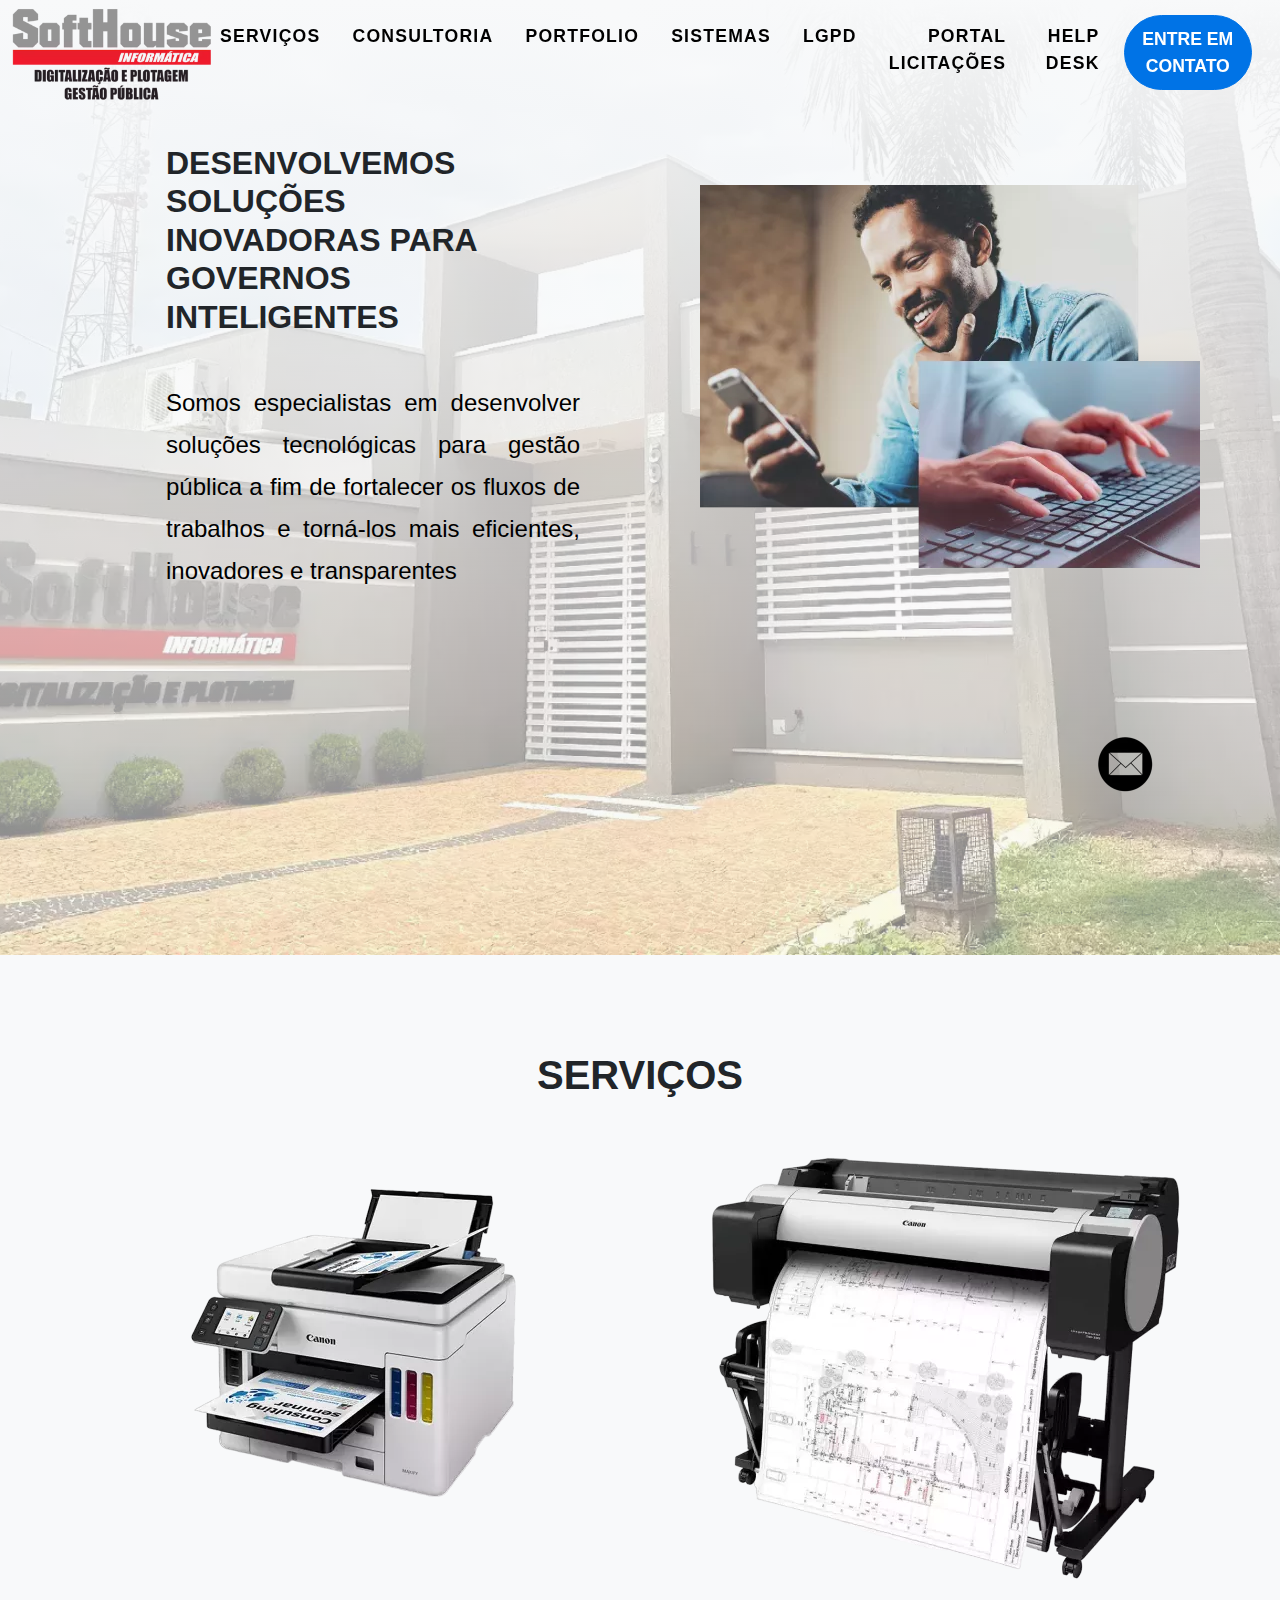
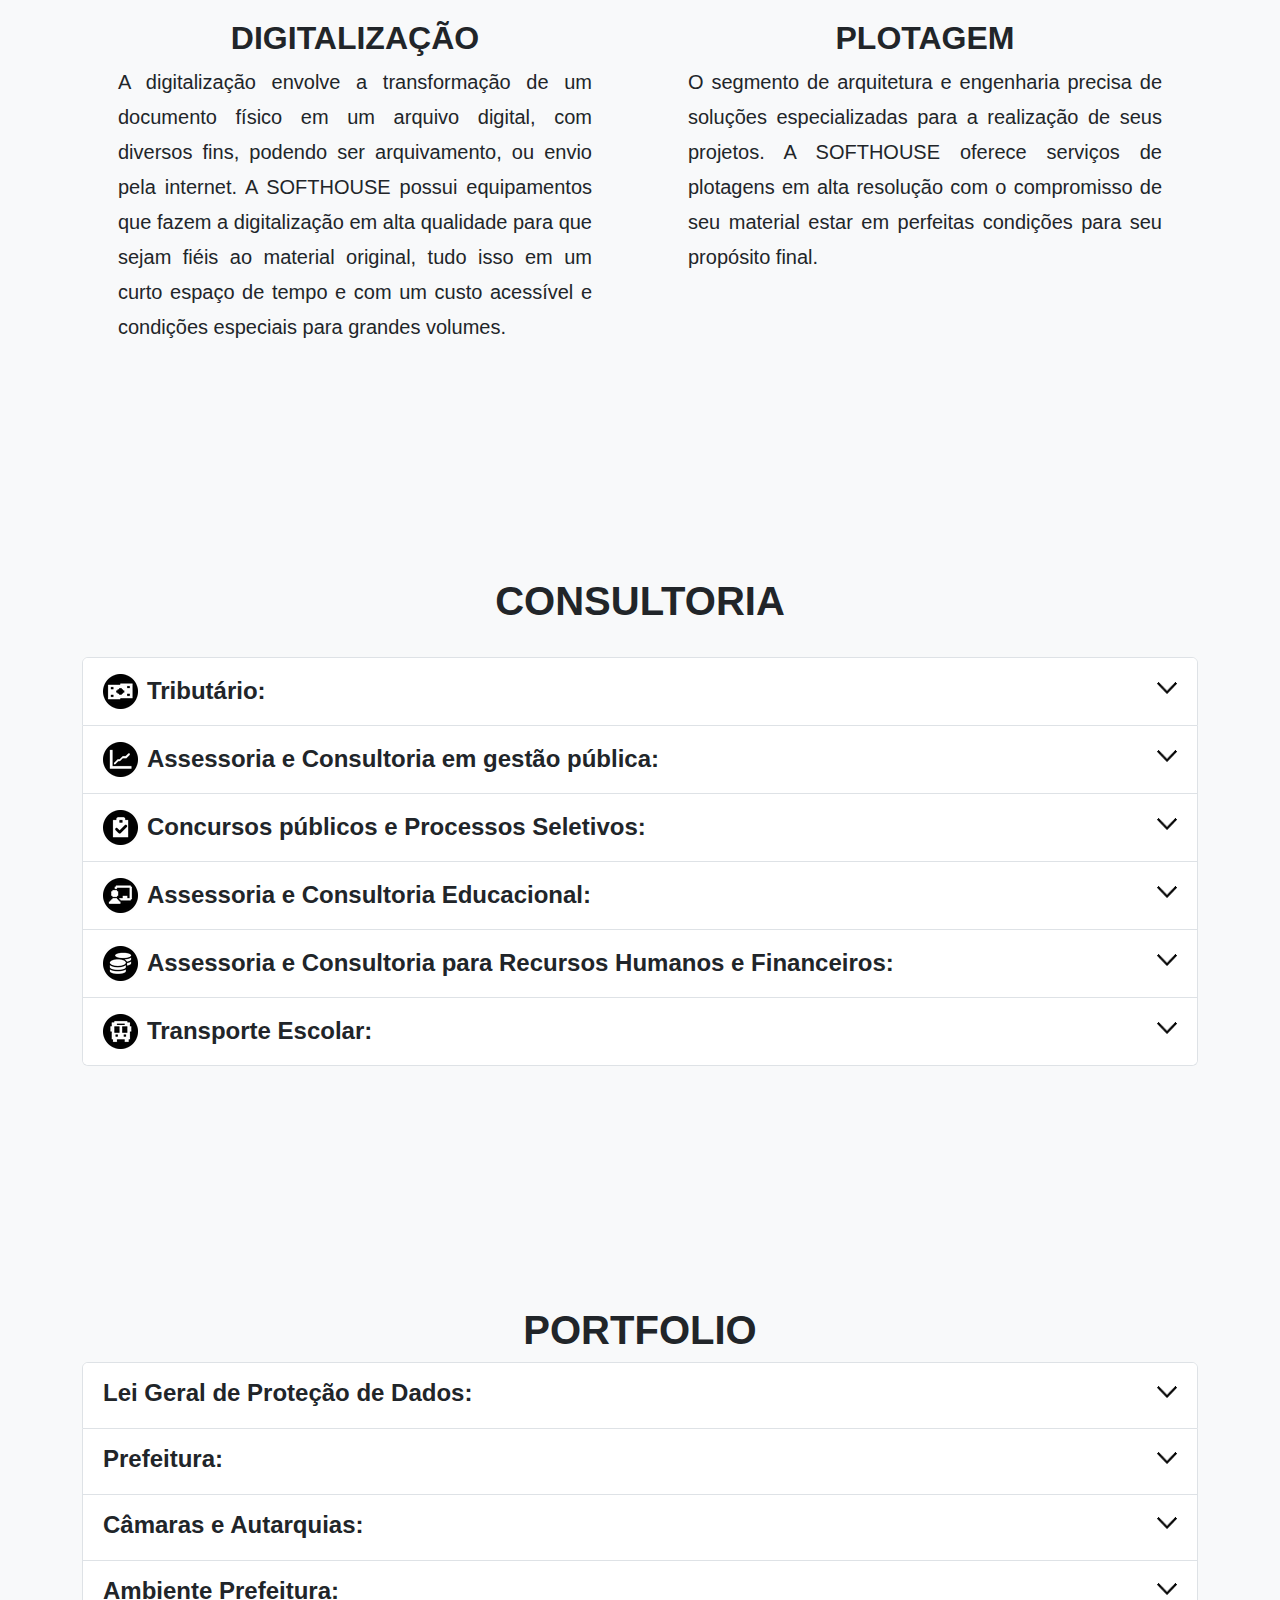
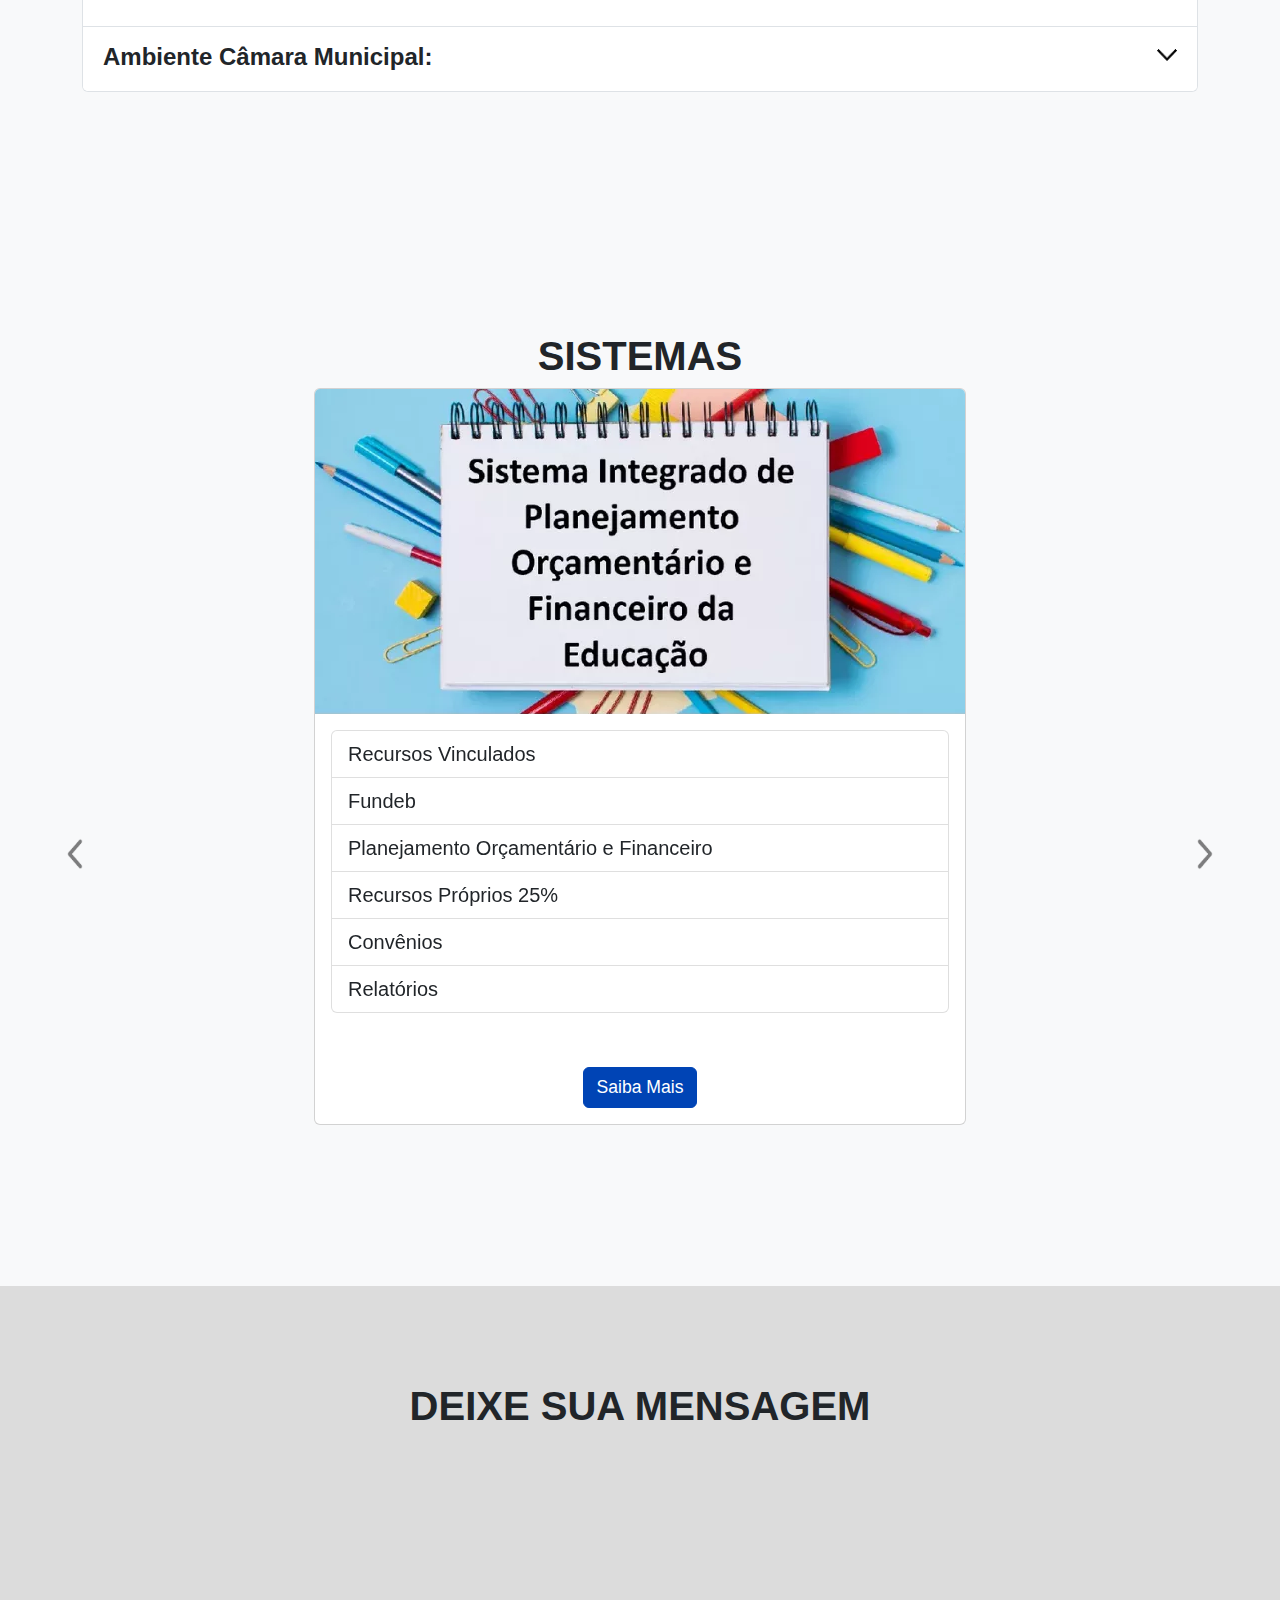
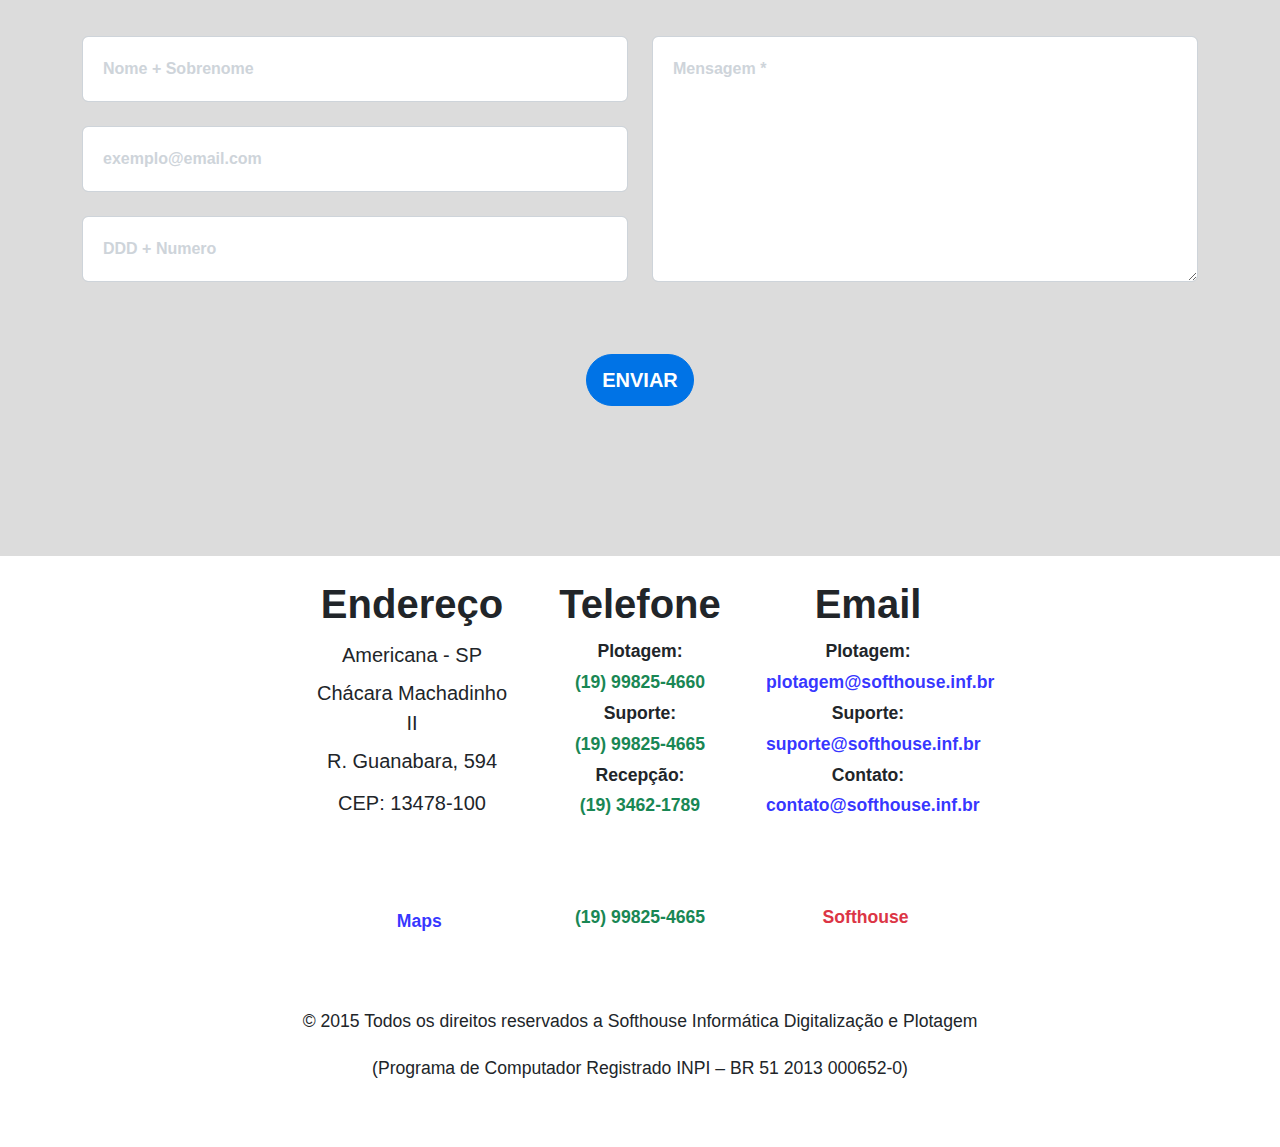
==== commit 0d887ea5: "a" ====
--- a/index.html
+++ b/index.html
@@ -26,7 +26,7 @@
     <body>
 
         <!--Icone flutuante-->
-        <div class="fixed-icon">
+        <div class="fixed-icon" style="width: 120px; height: 120px;">
             <a href="#contato">
                 <img src="assets\IconFlut.webp" alt="Icone Contato" class="w-50 h-50">
             </a>
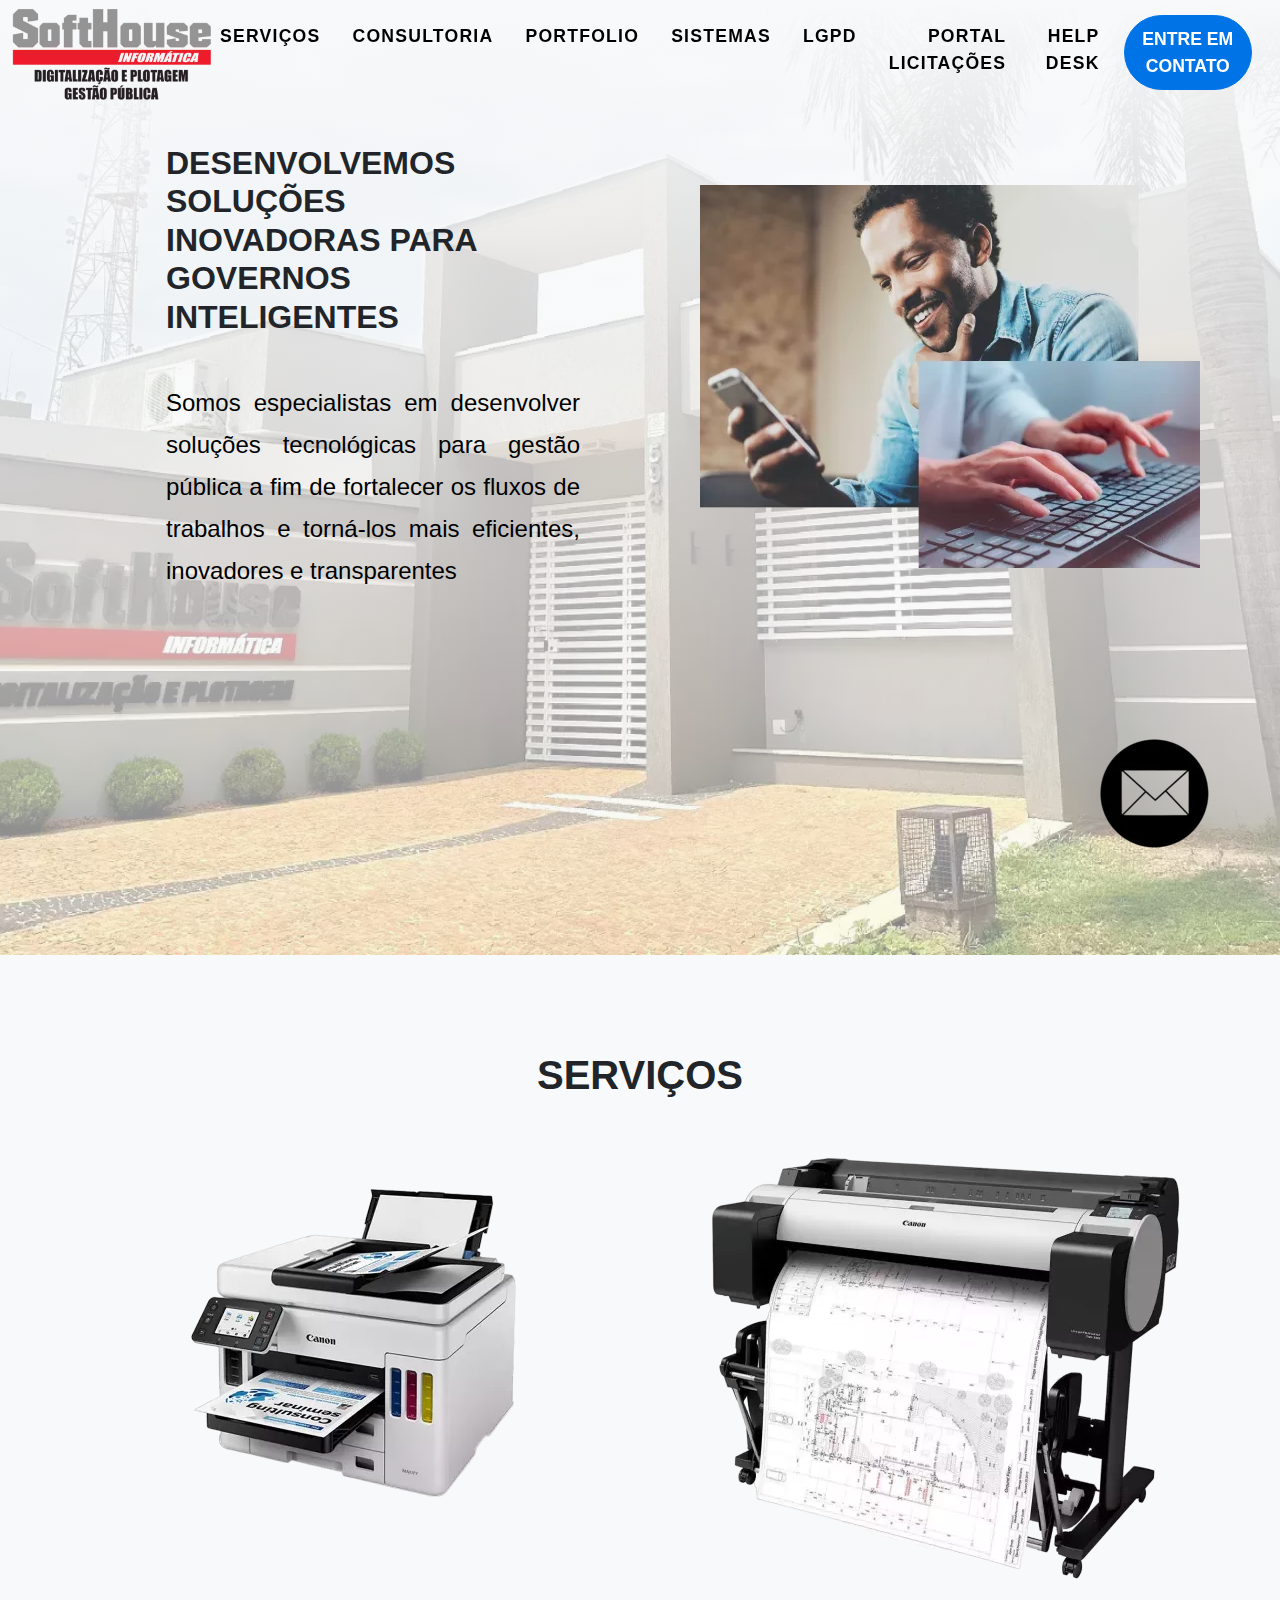
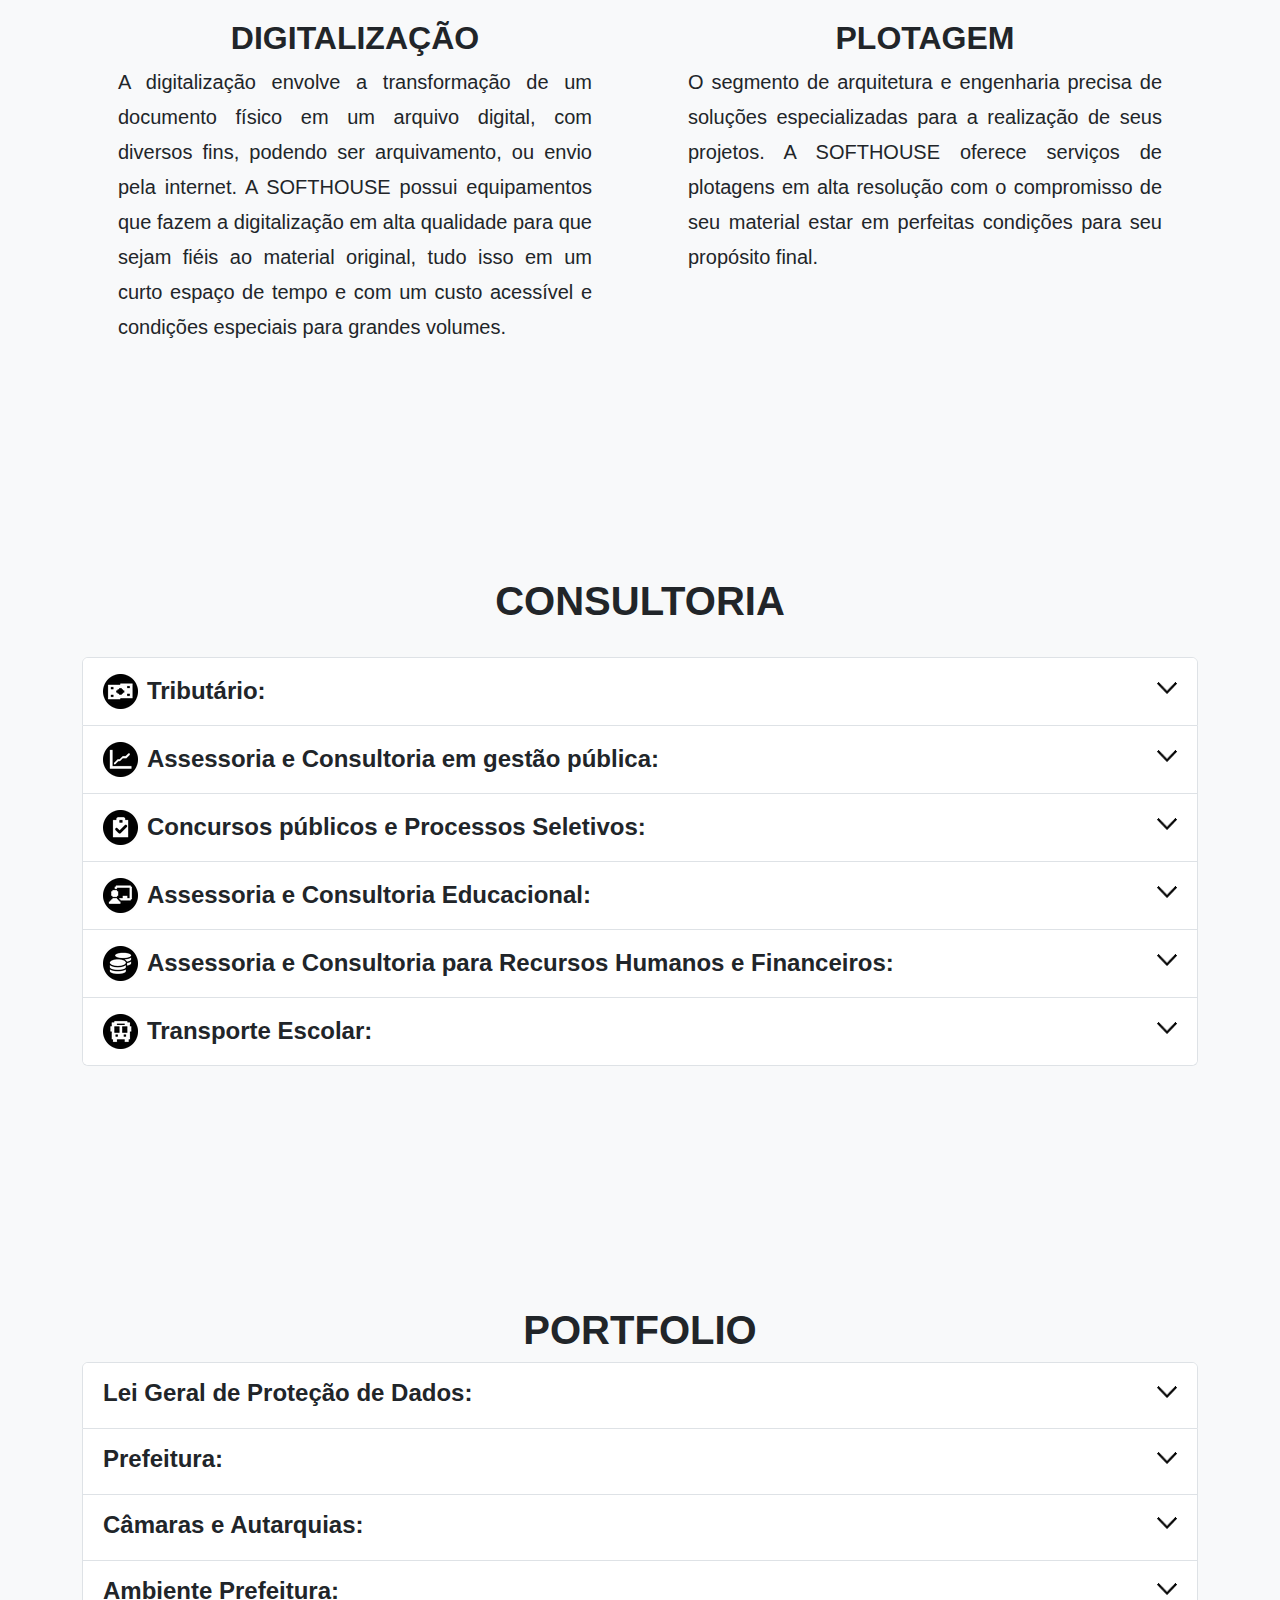
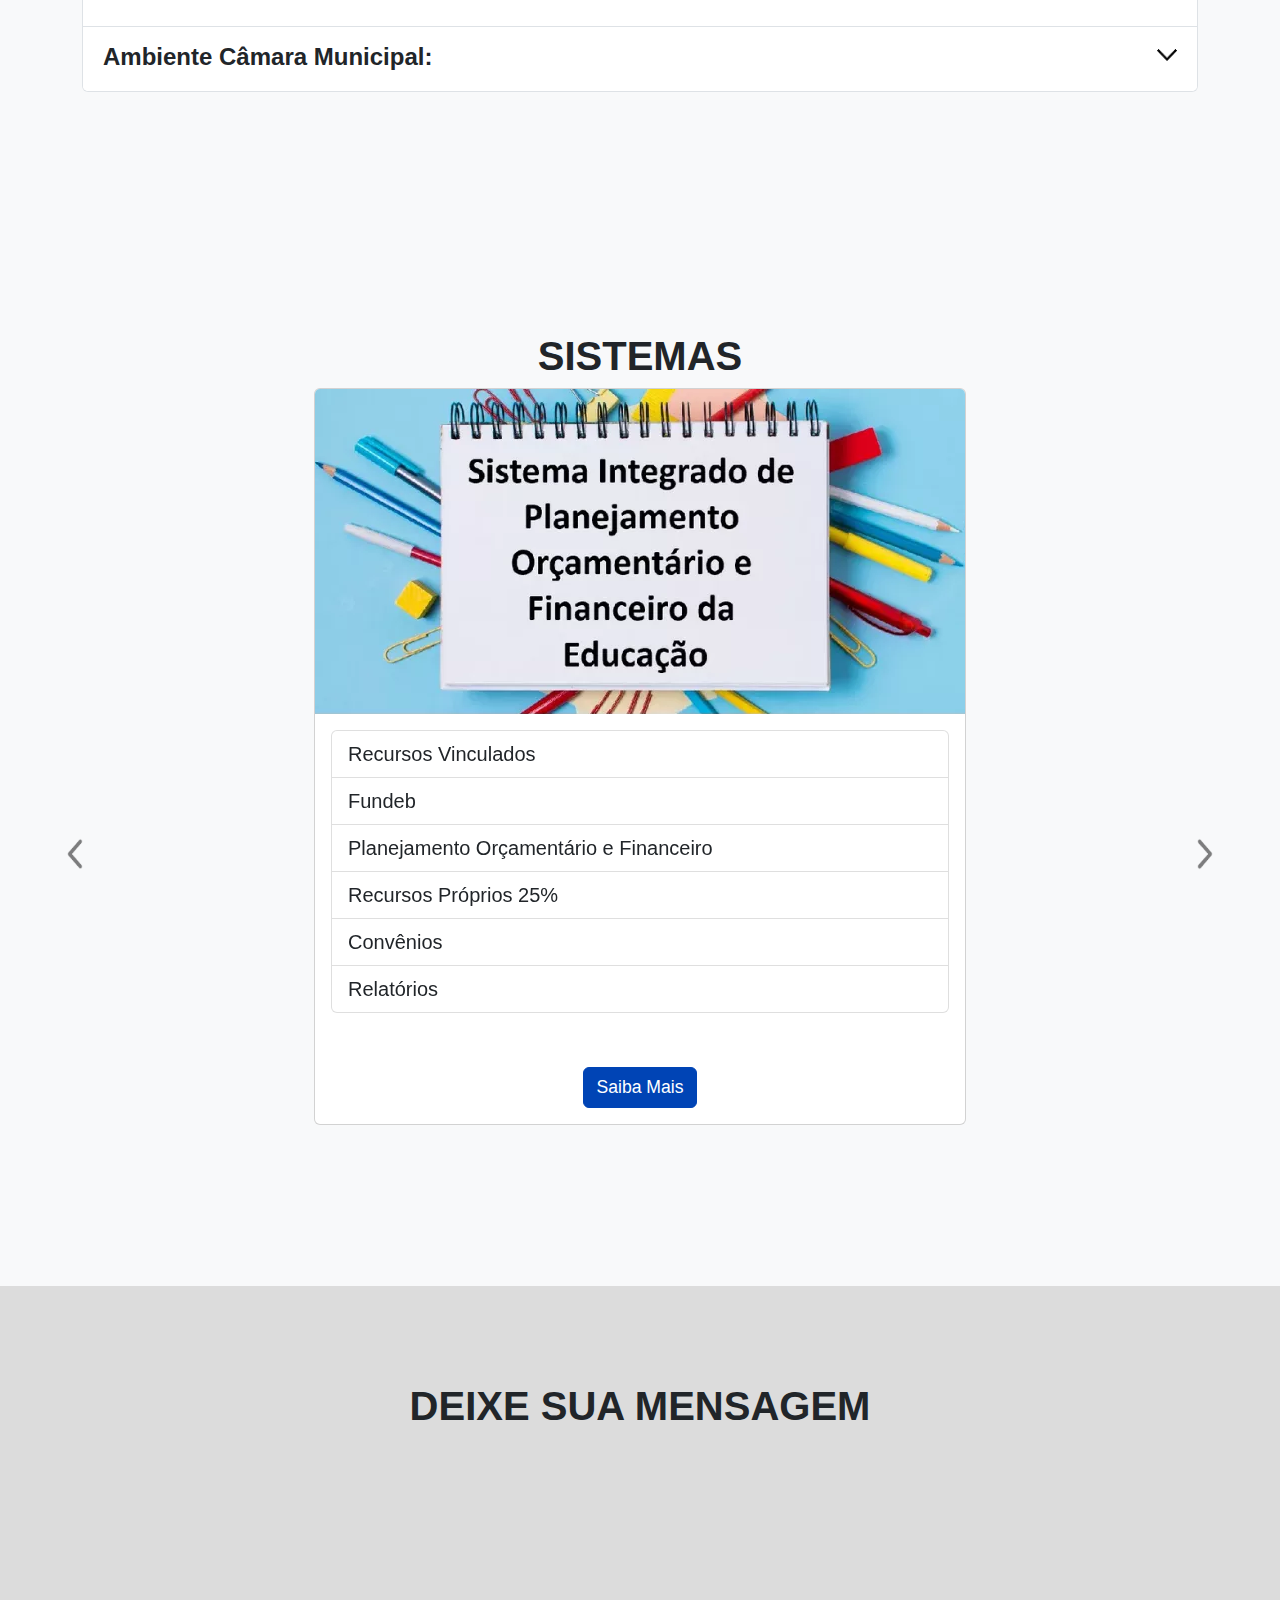
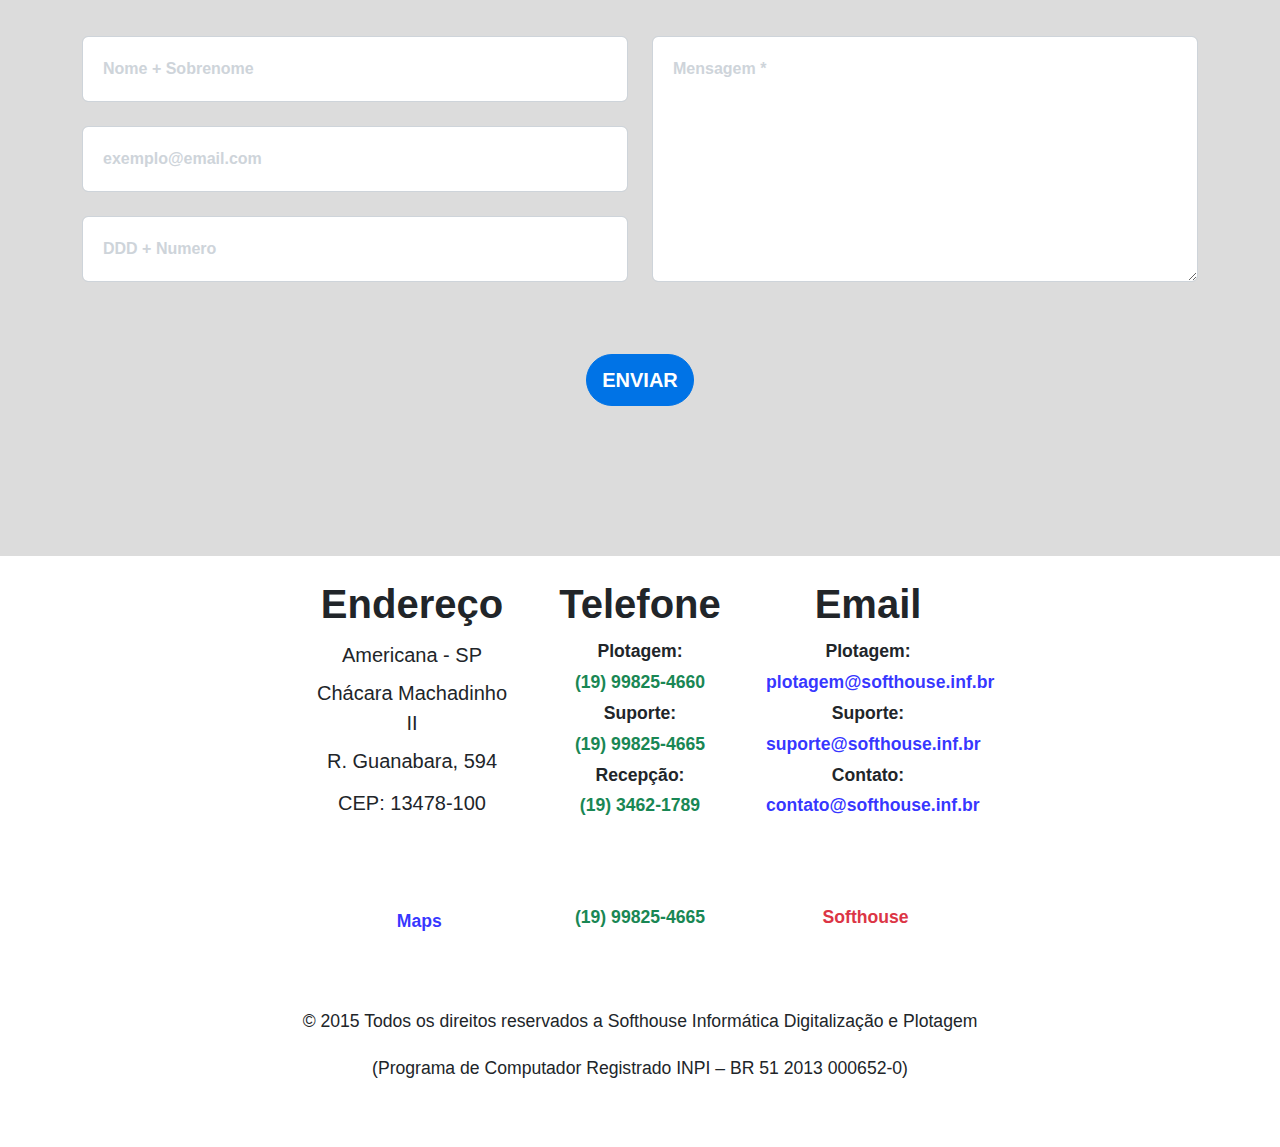
==== commit 66335c9f: "a" ====
--- a/index.html
+++ b/index.html
@@ -27,8 +27,8 @@
 
         <!--Icone flutuante-->
         <div class="fixed-icon" style="width: 120px; height: 120px;">
-            <a href="#contato">
-                <img src="assets\IconFlut.webp" alt="Icone Contato" class="w-50 h-50">
+            <a href="#contato" class="w-50 h-50">
+                <img src="assets\IconFlut.webp" alt="Icone Contato" class="w-100 h-1--">
             </a>
         </div>
 
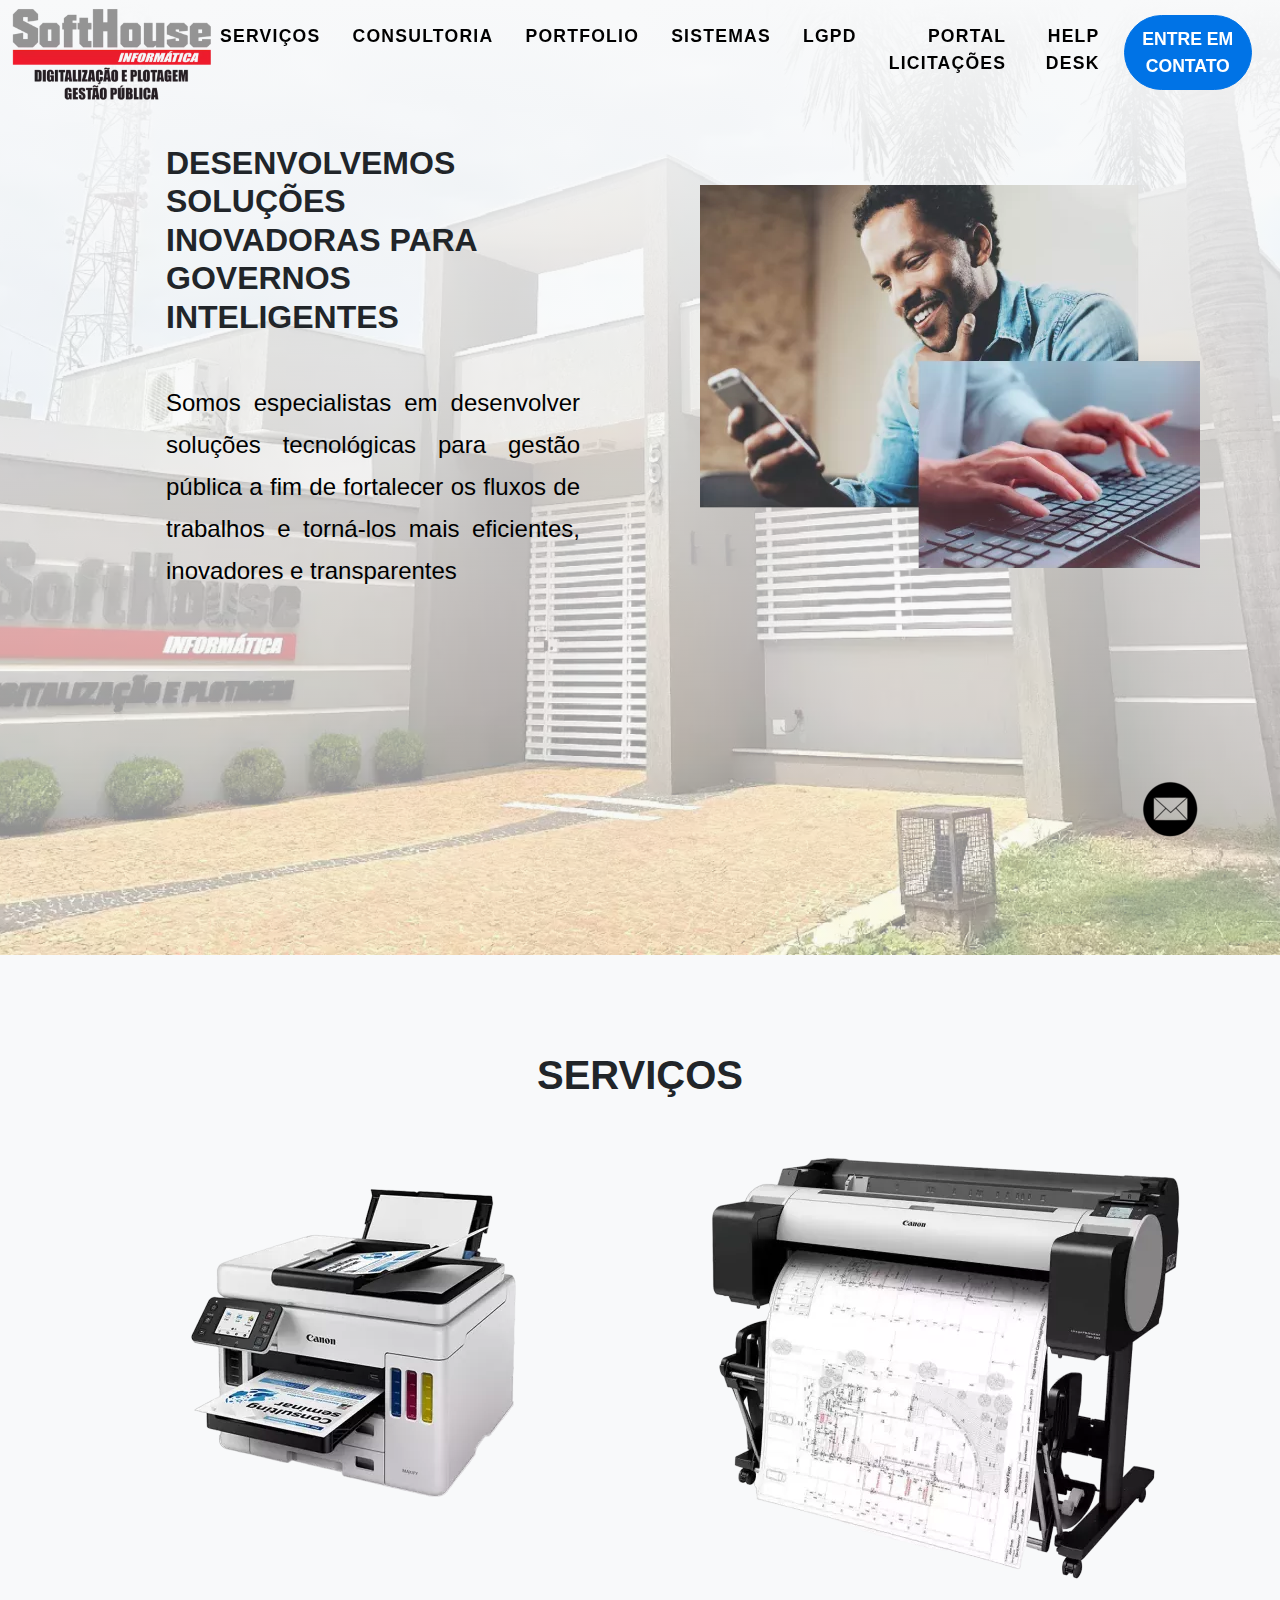
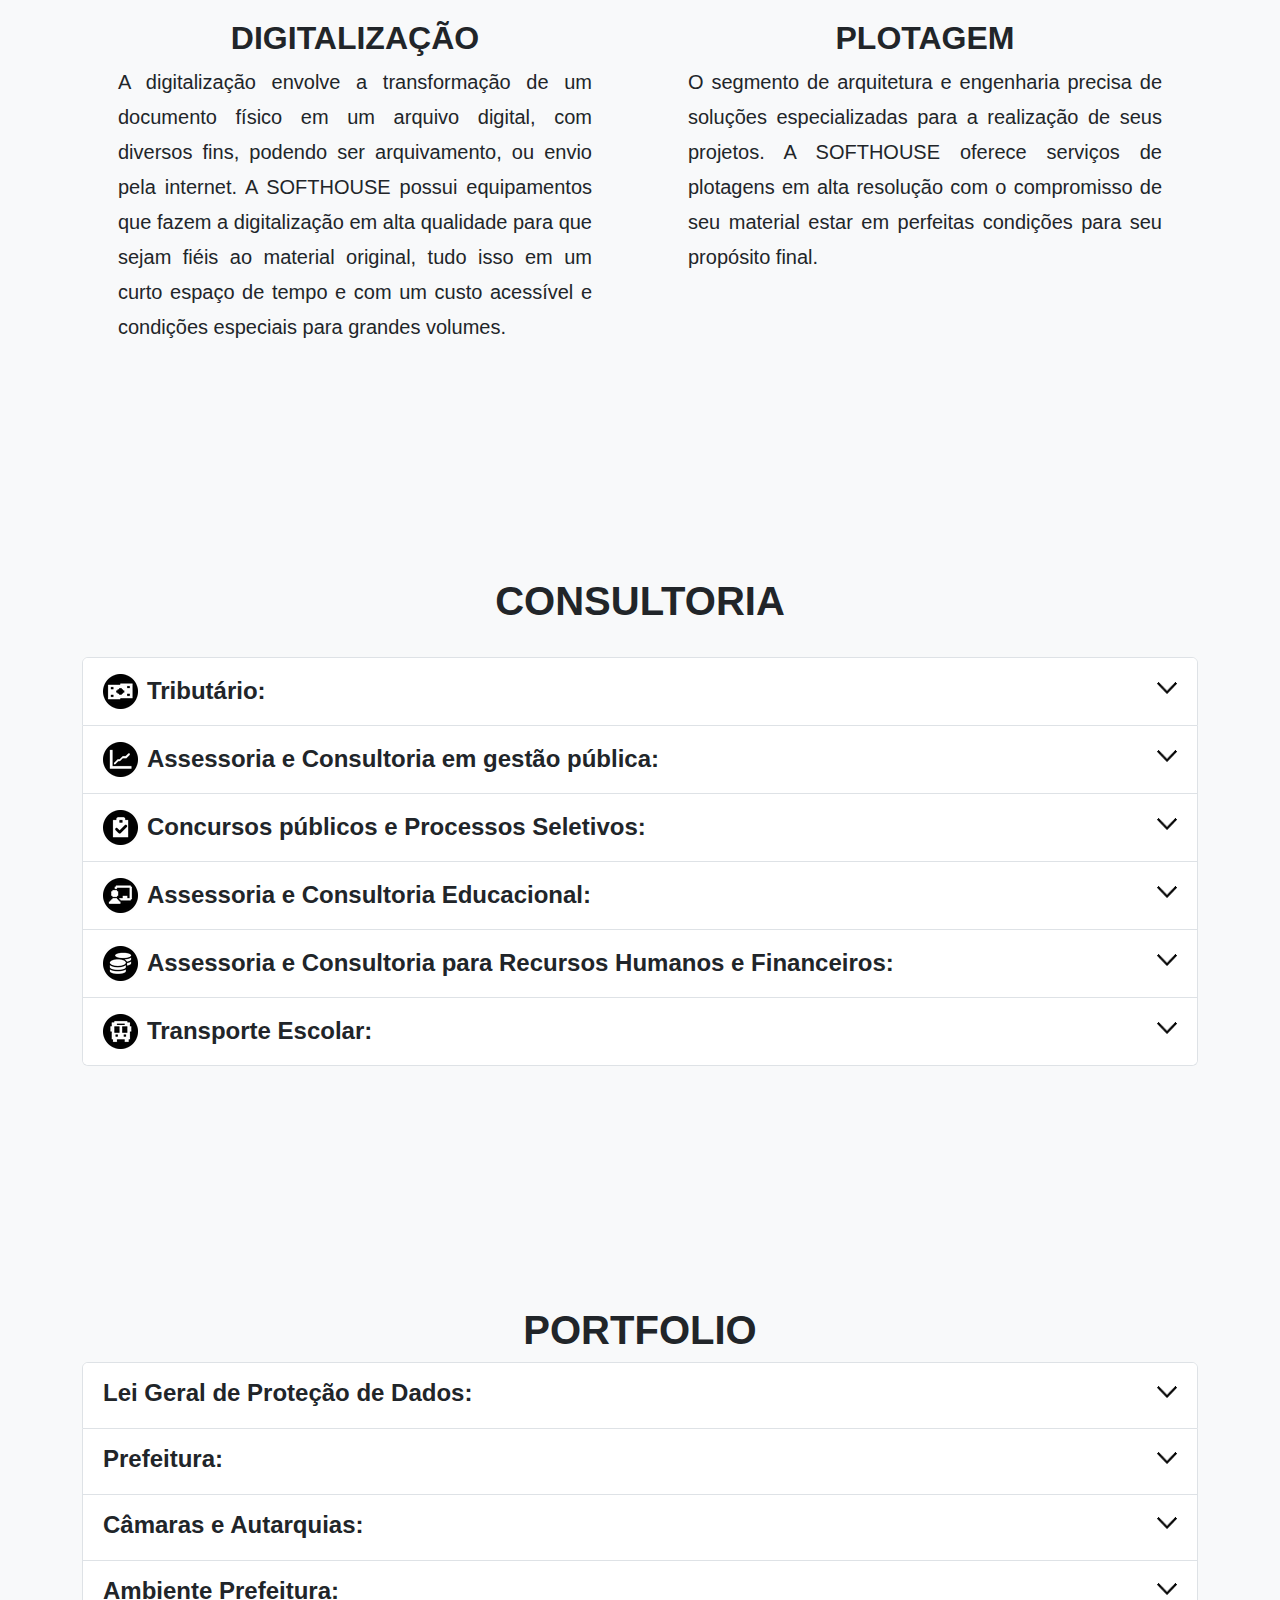
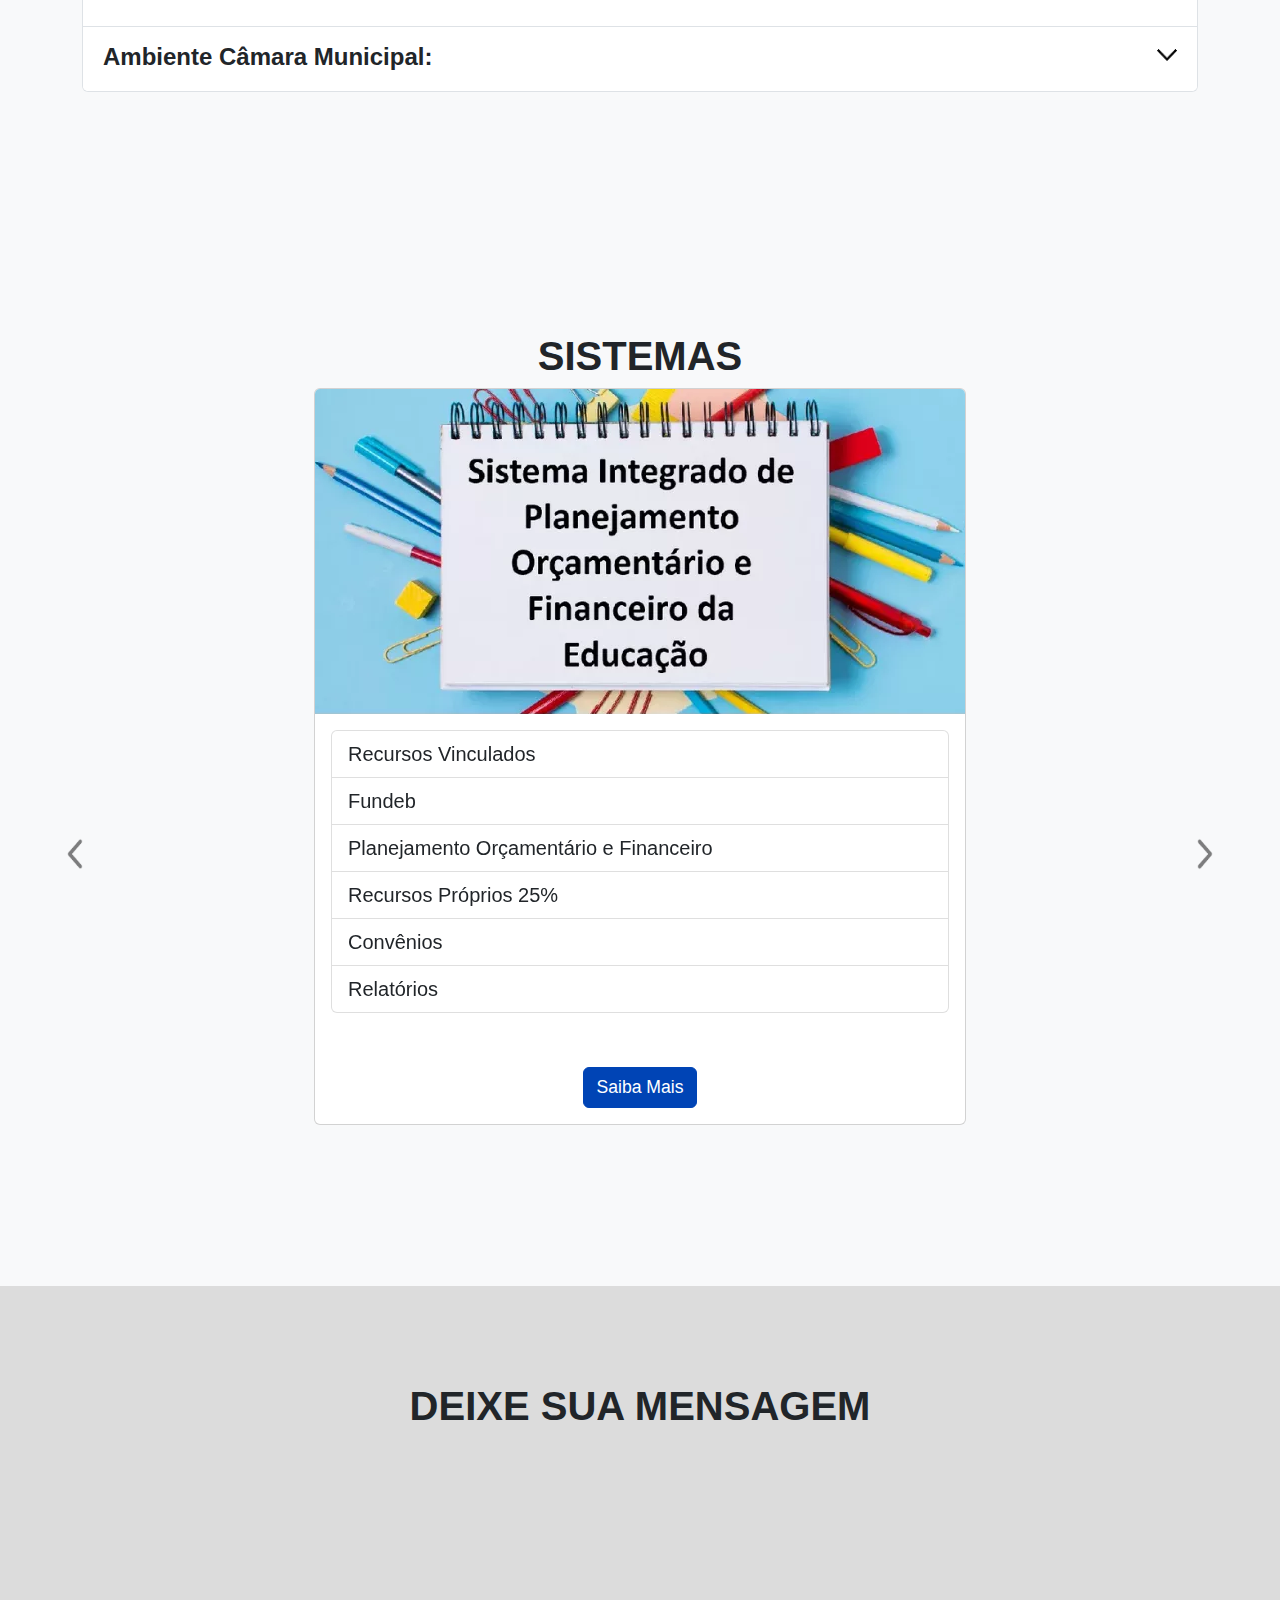
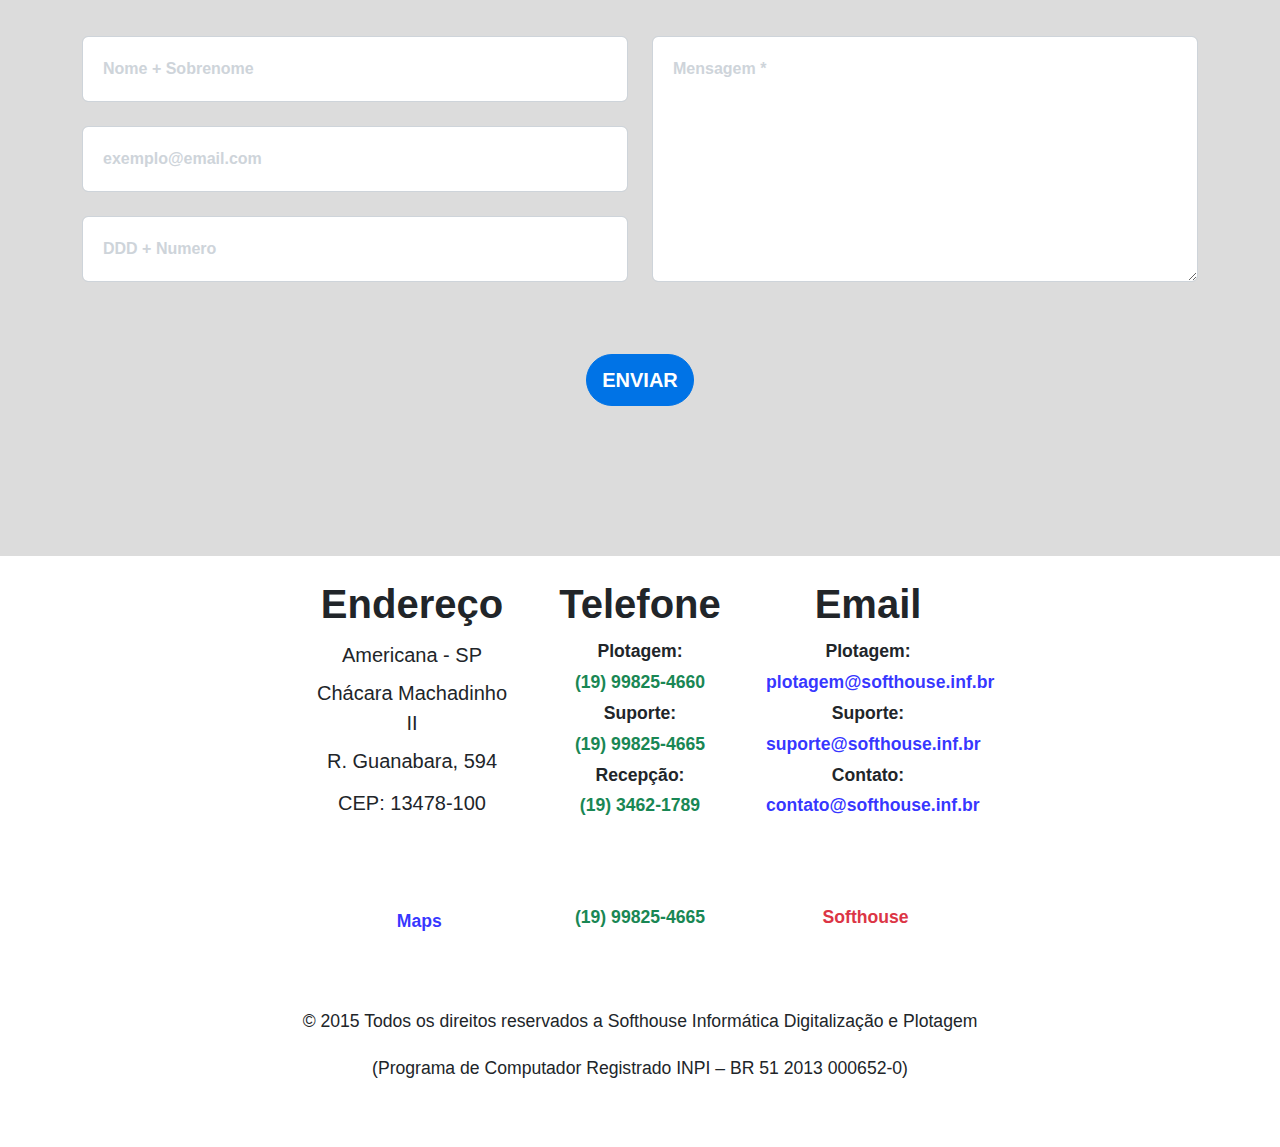
==== commit 26441ff4: "a" ====
--- a/index.html
+++ b/index.html
@@ -26,9 +26,9 @@
     <body>
 
         <!--Icone flutuante-->
-        <div class="fixed-icon" style="width: 120px; height: 120px;">
-            <a href="#contato" class="w-50 h-50">
-                <img src="assets\IconFlut.webp" alt="Icone Contato" class="w-100 h-1--">
+        <div class="fixed-icon">
+            <a href="#contato">
+                <img src="assets\IconFlut.webp" alt="Icone Contato">
             </a>
         </div>
 
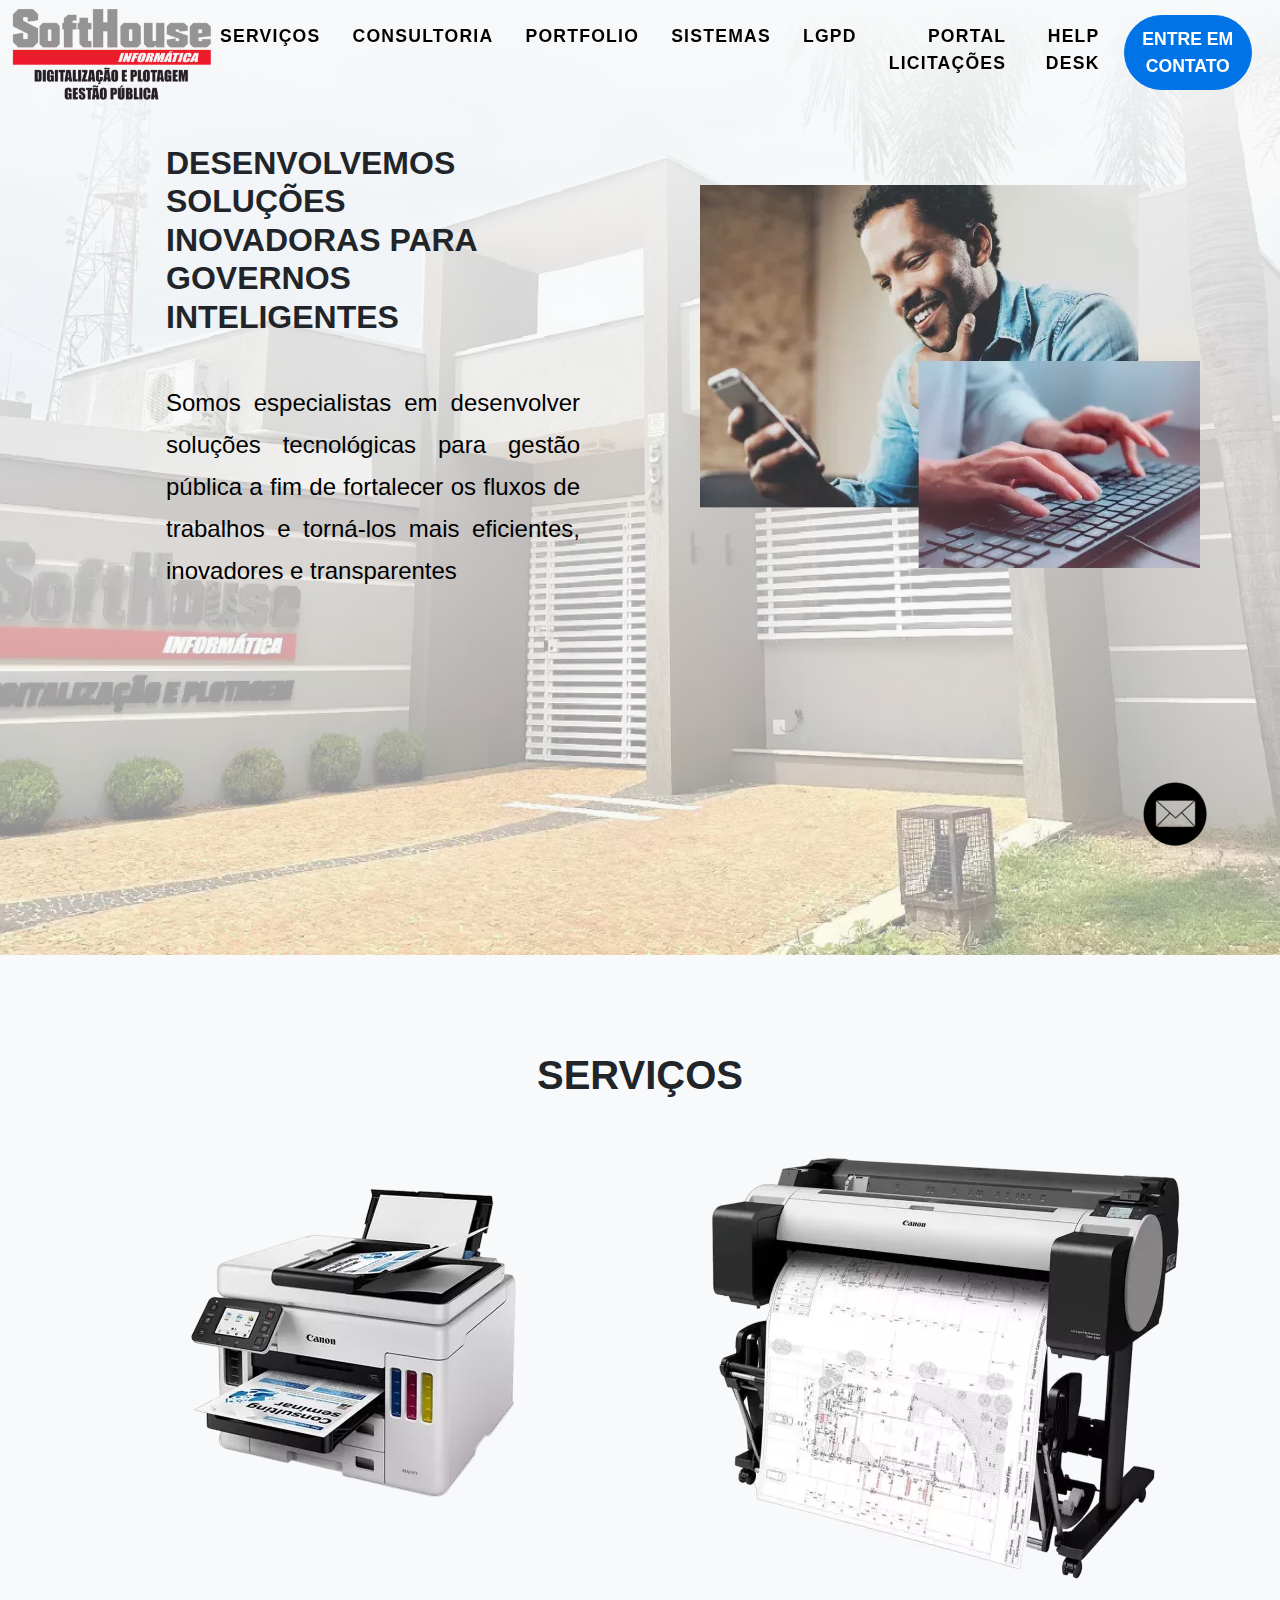
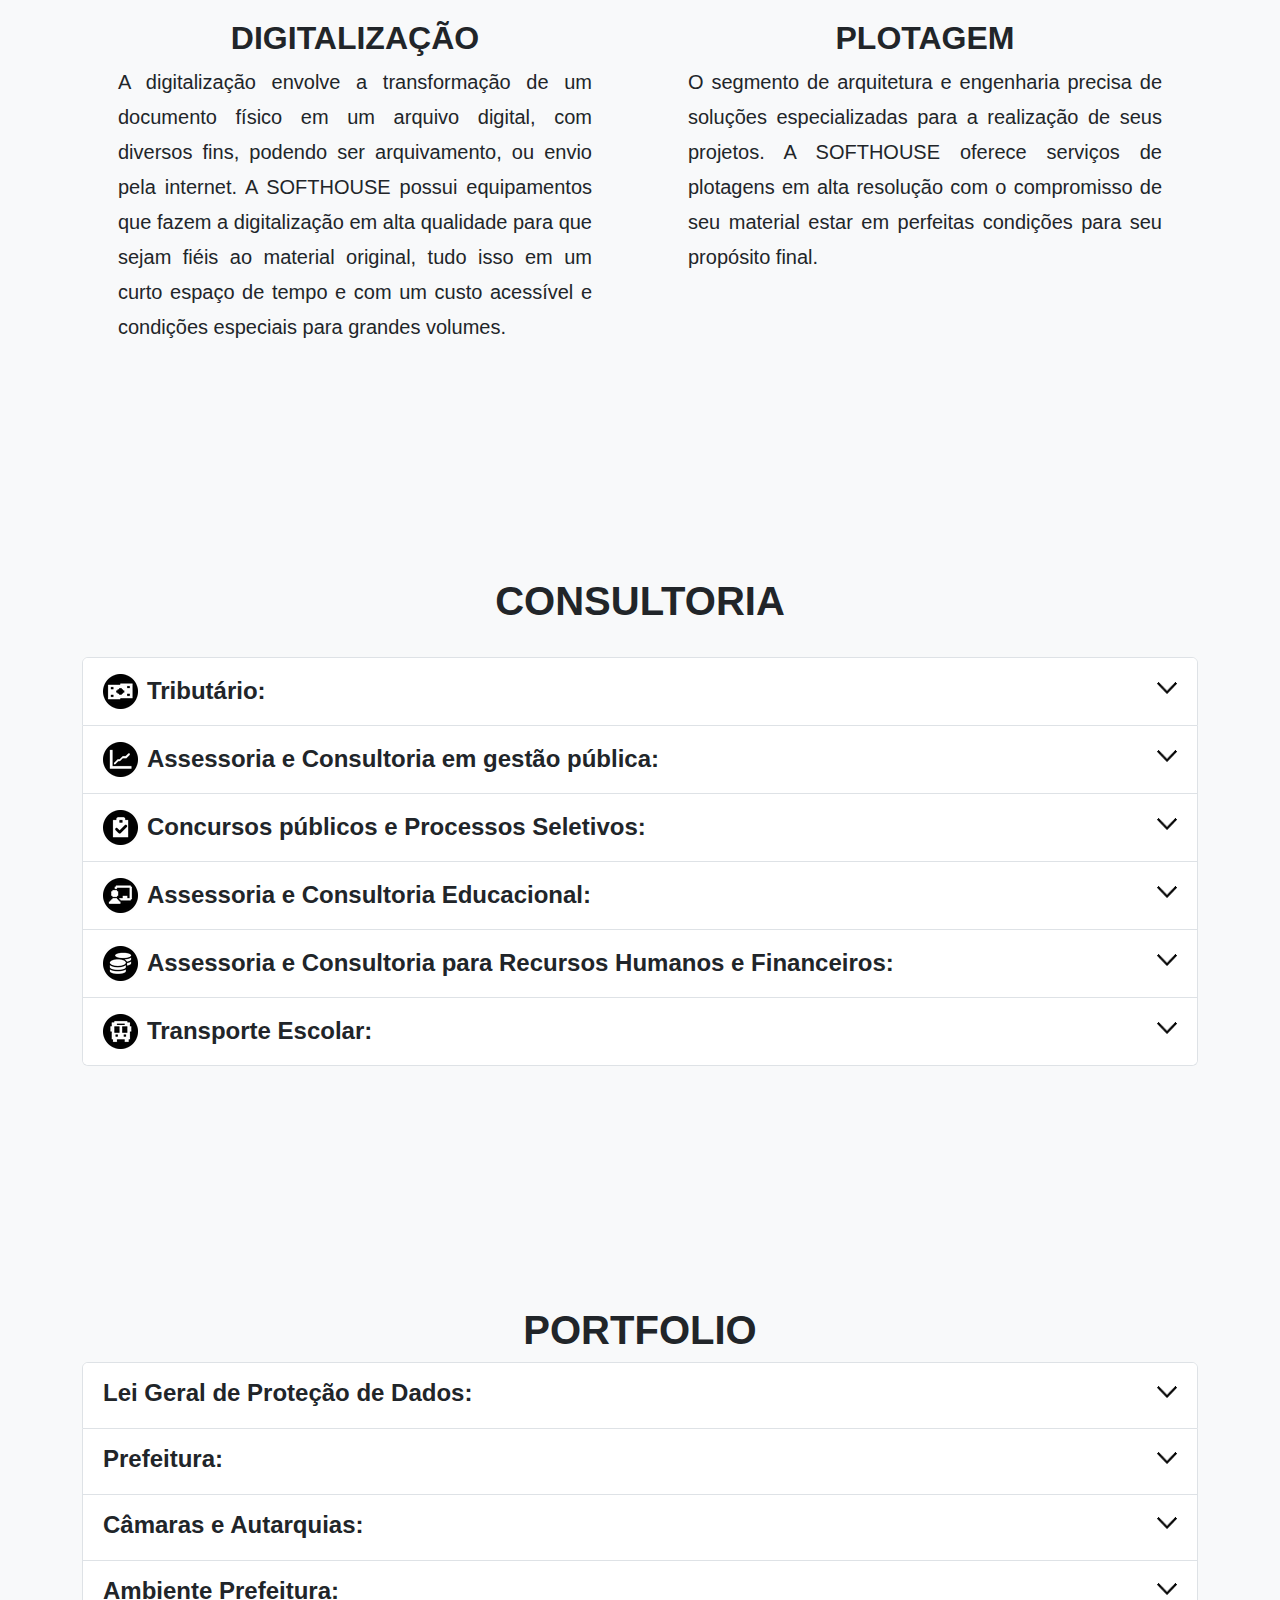
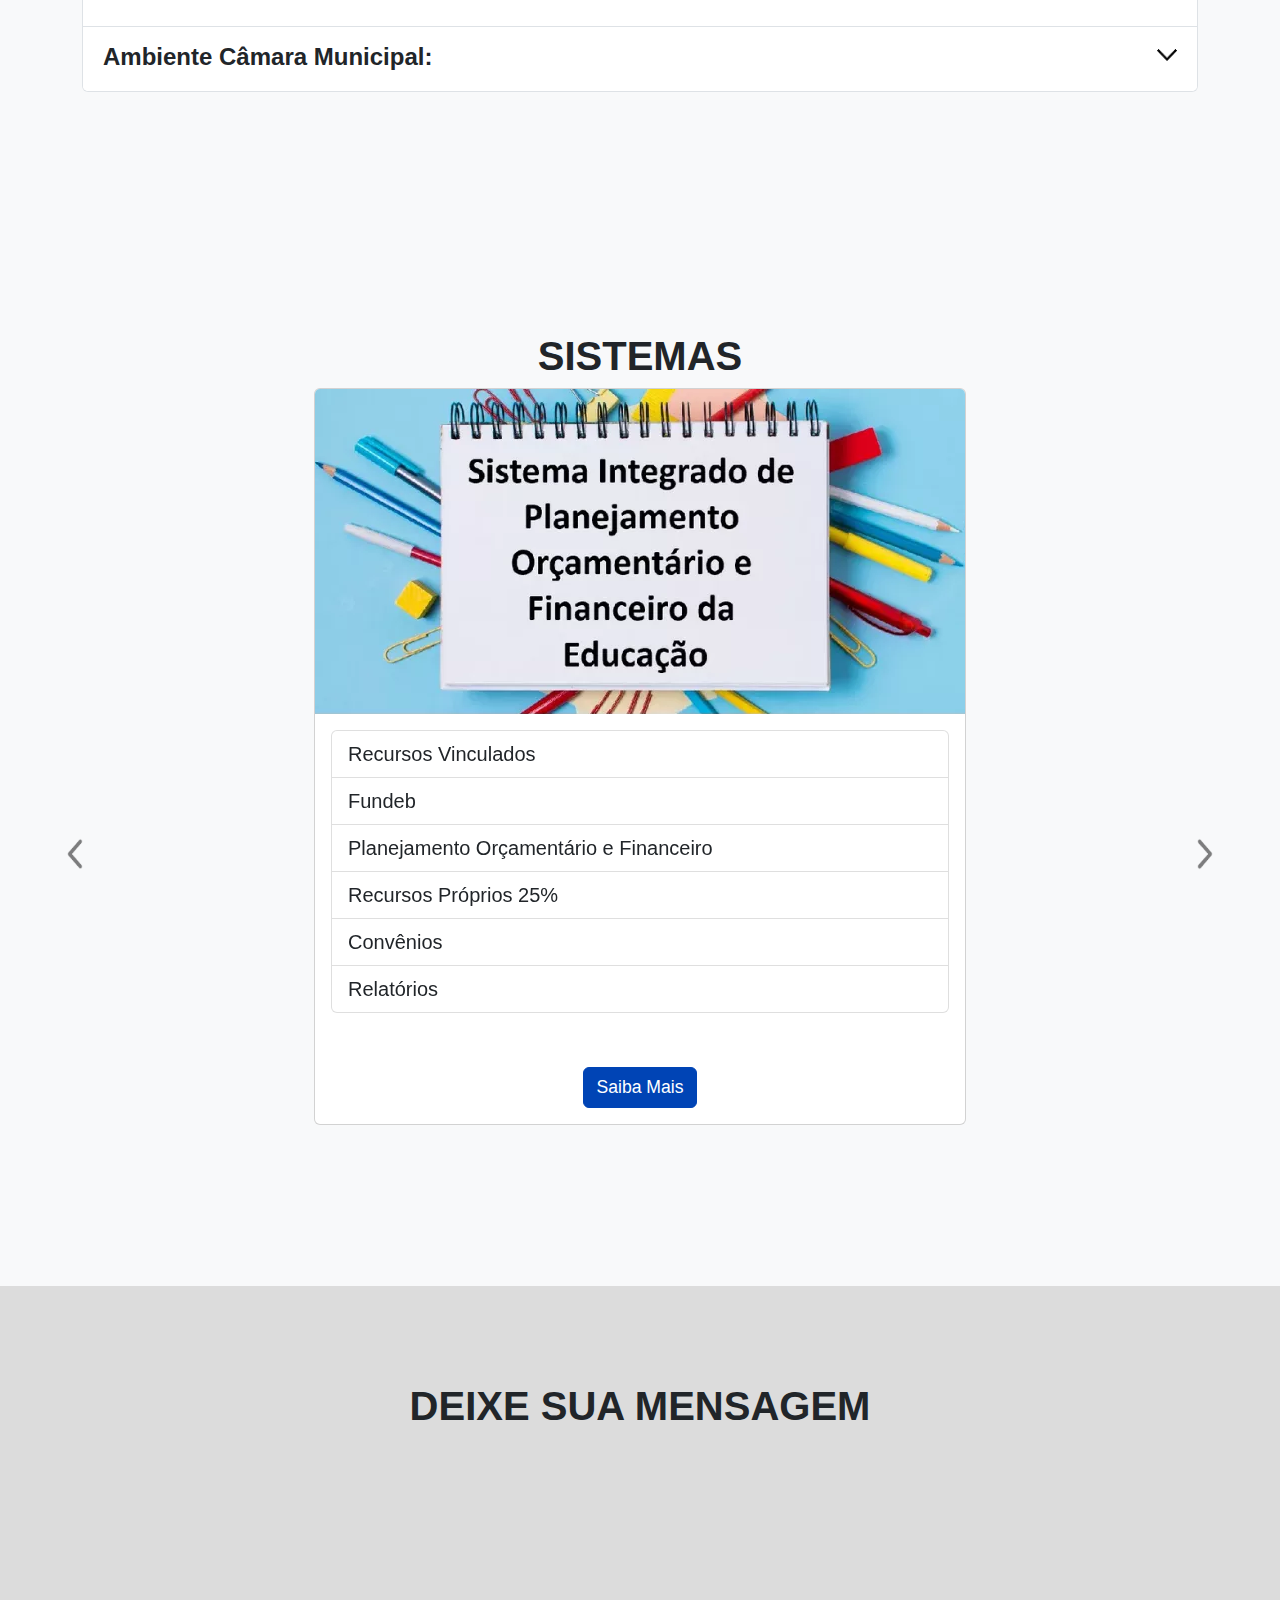
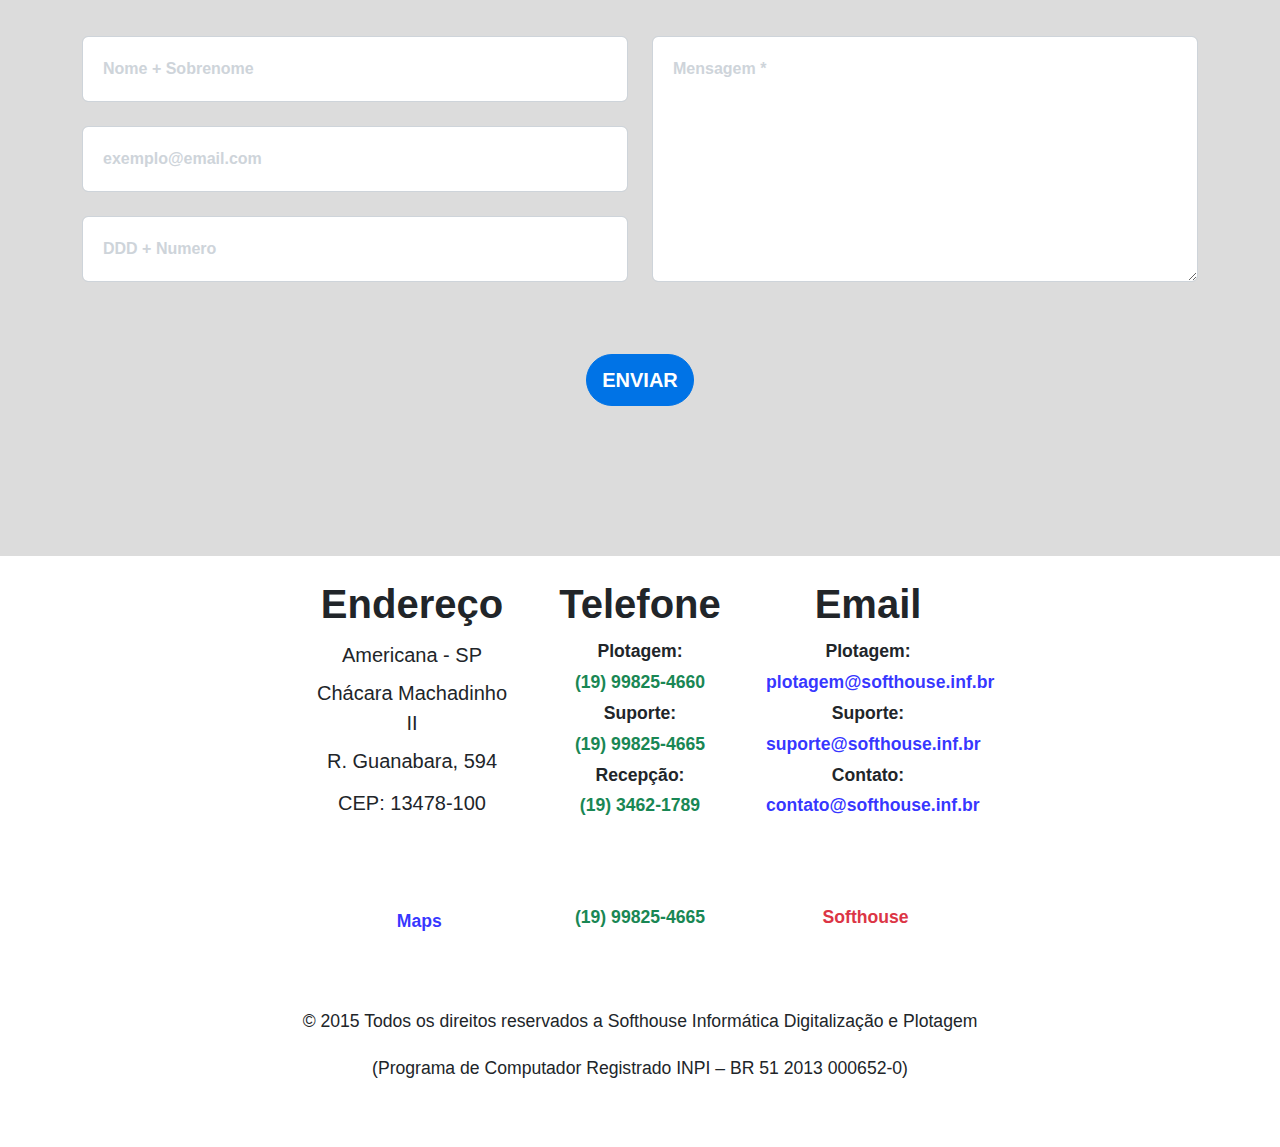
==== commit b48f8c75: "js" ====
--- a/index.html
+++ b/index.html
@@ -17,10 +17,6 @@
         <title>Portal Softhouse Informática</title>
         <link rel="icon" type="image/x-icon" href="assets/favicon.ico" />
         <link href="styles.css" rel="stylesheet" />
-
-        <script src="https://www.google.com/recaptcha/api.js" async
-            defer></script>
-
     </head>
 
     <body>
@@ -1741,8 +1737,11 @@
         </div>
     </footer>
 
-    <script
-        src="https://cdn.jsdelivr.net/npm/bootstrap@5.2.3/dist/js/bootstrap.bundle.min.js"></script>
-    <script src="scripts.js"></script>
+    <script src="https://www.google.com/recaptcha/api.js" async defer></script>
+    <script src="js/bootstrap.bundle.min.js"></script>
+    <script src="js/exibir-imagem.js"></script>
+    <script src="js/enviar-email.js"></script>
+    <script src="js/formatar-telefone.js"></script>
+
 
 </html>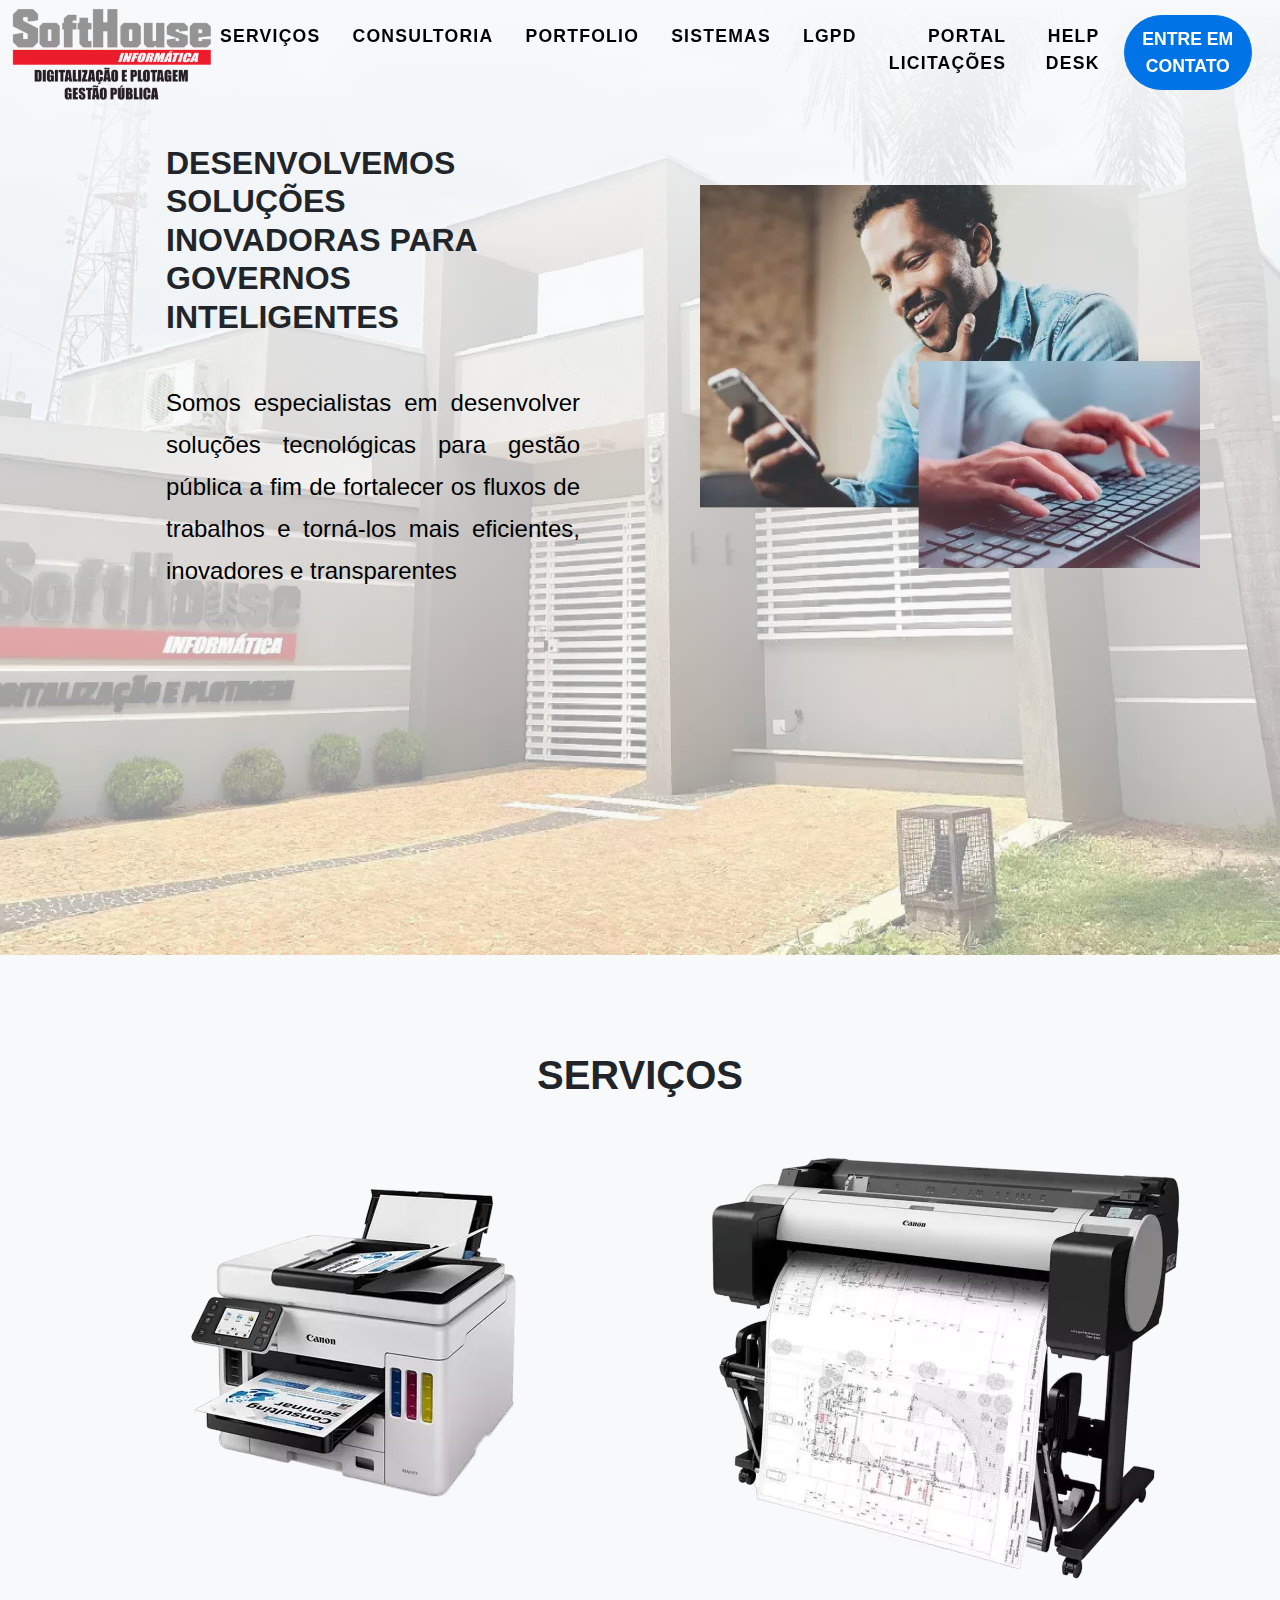
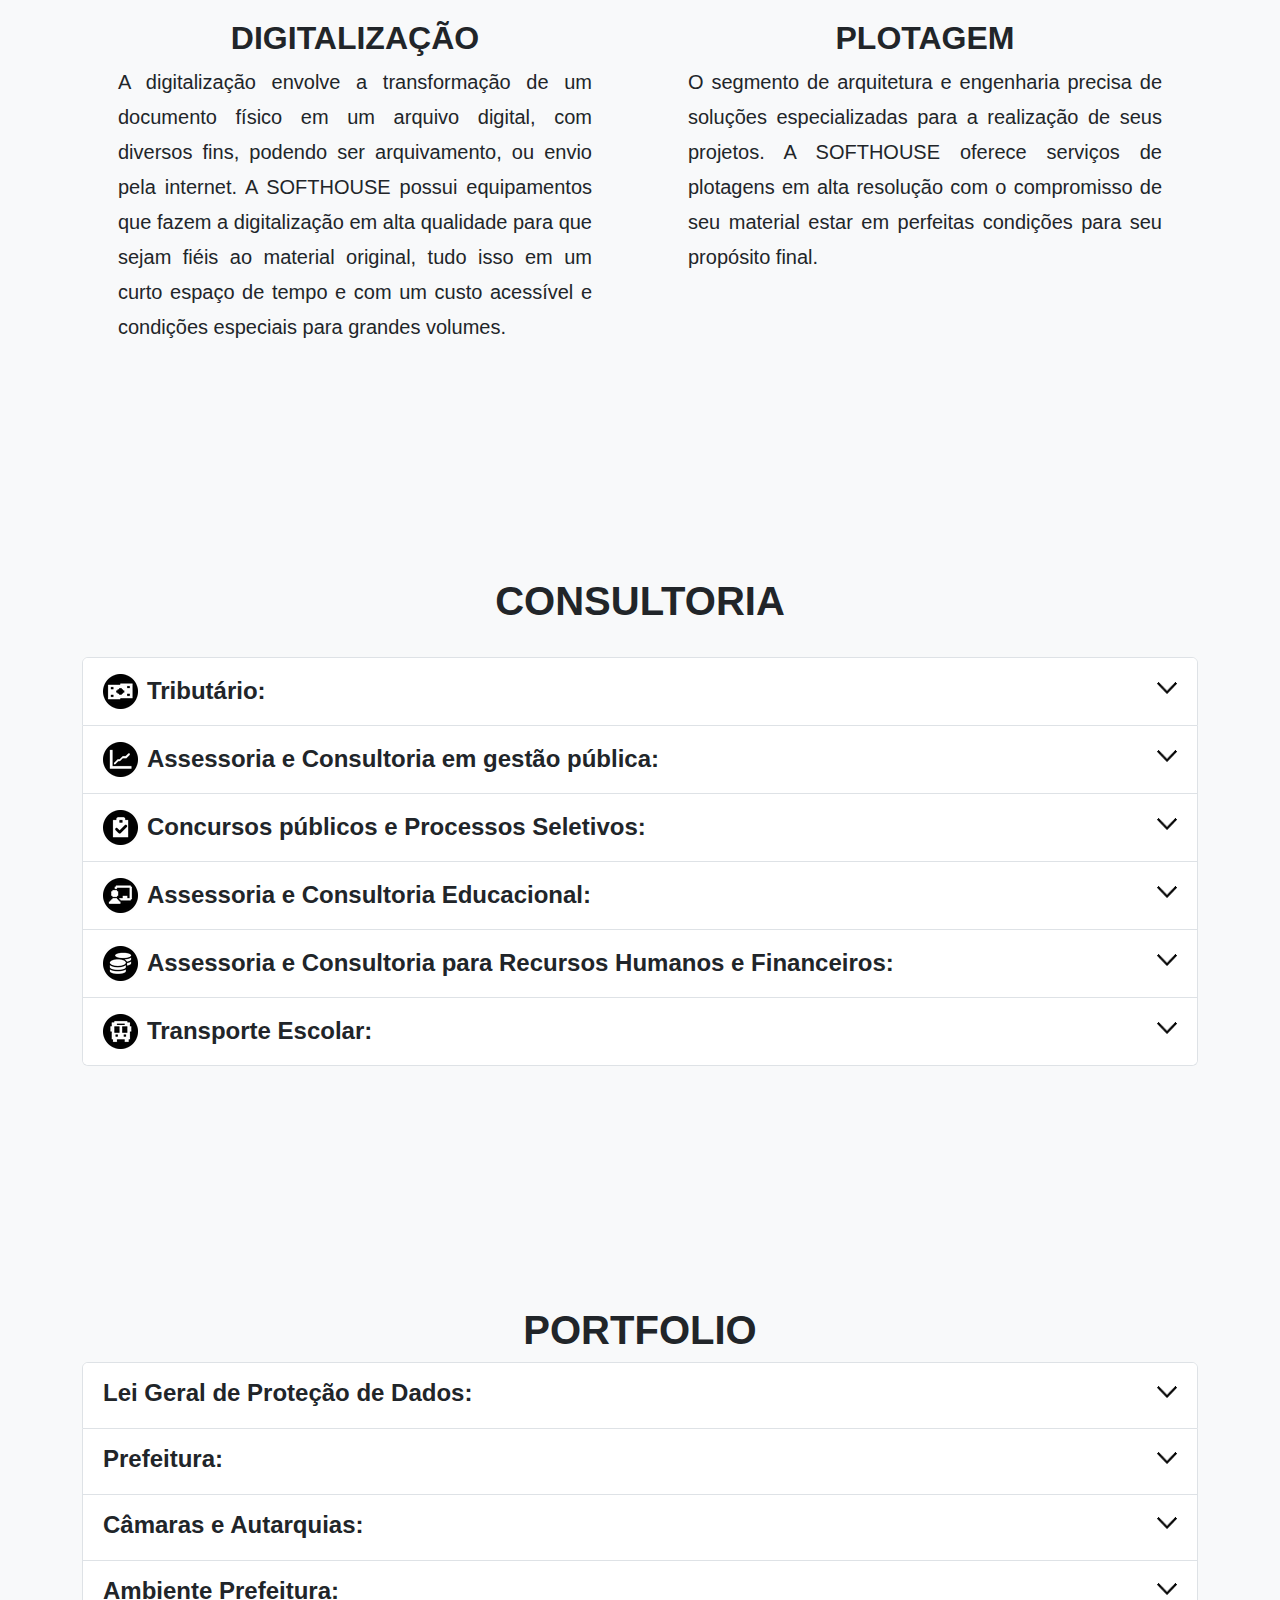
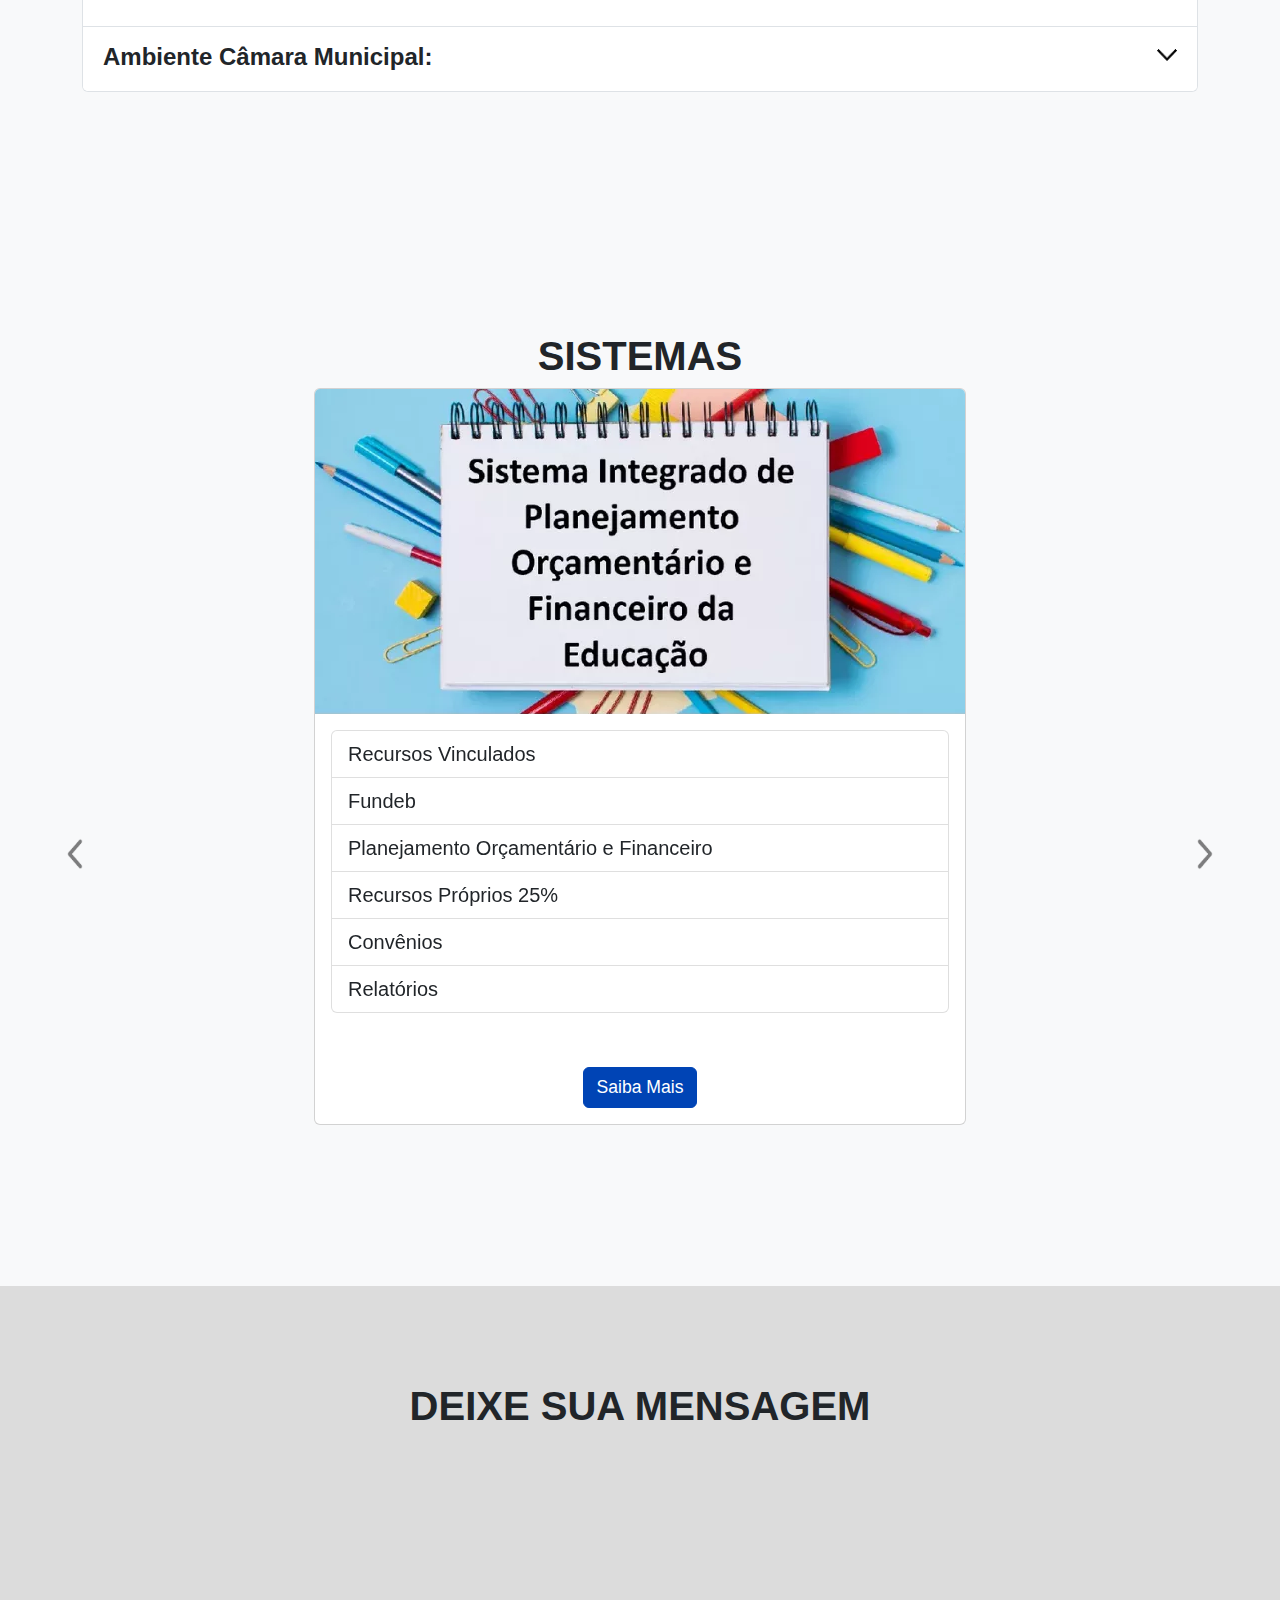
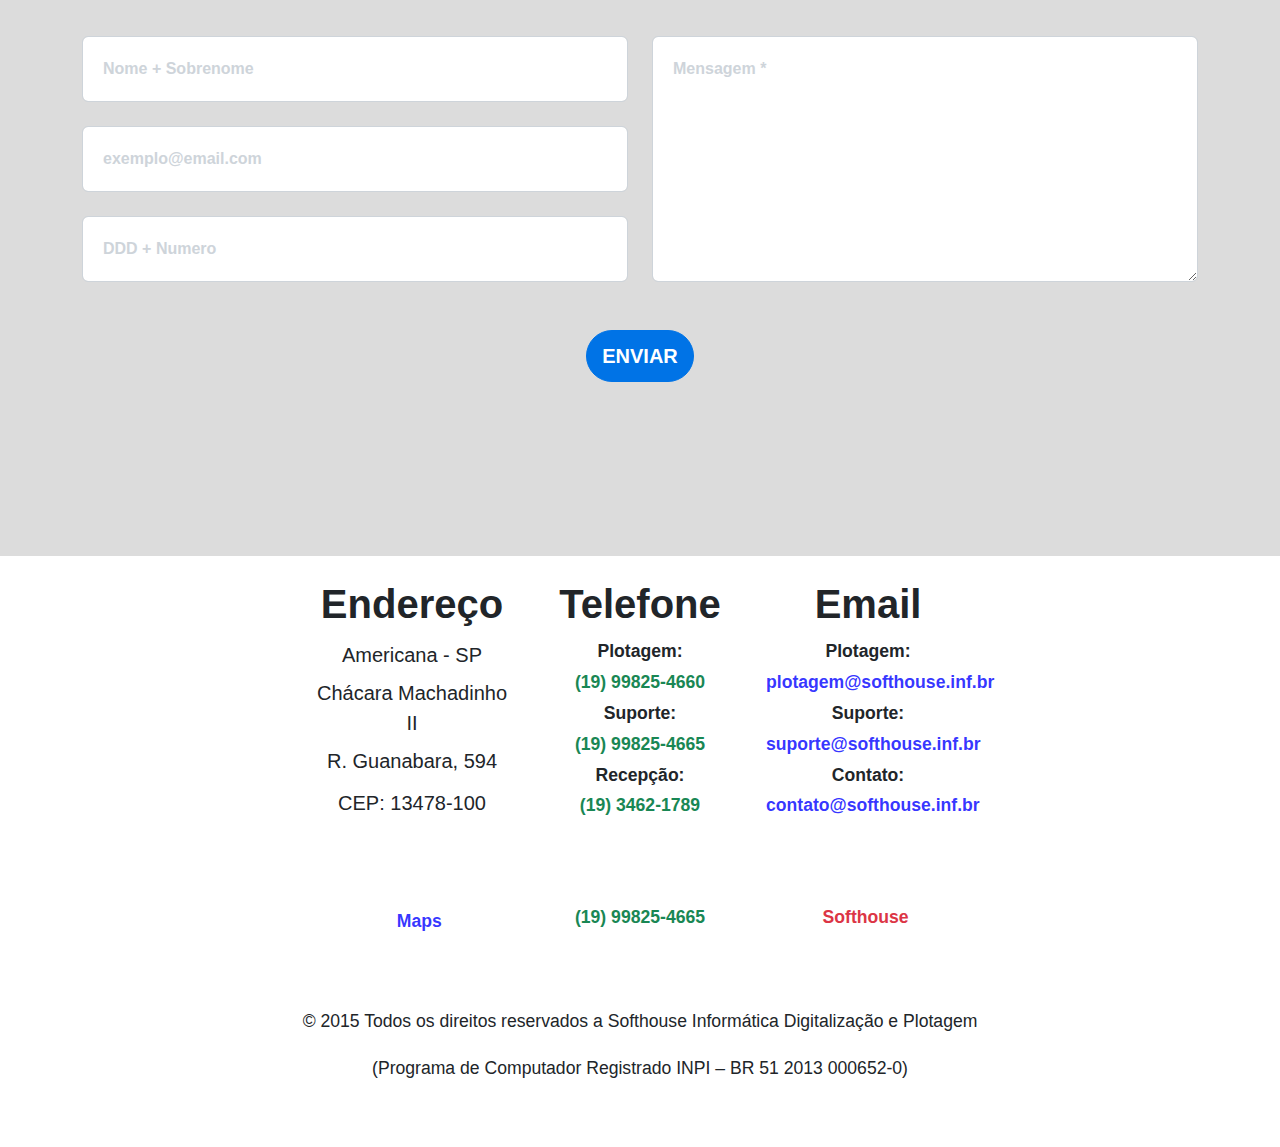
==== commit e478a291: "a" ====
--- a/index.html
+++ b/index.html
@@ -20,14 +20,6 @@
     </head>
 
     <body>
-
-        <!--Icone flutuante-->
-        <div class="fixed-icon">
-            <a href="#contato">
-                <img src="assets\IconFlut.webp" alt="Icone Contato">
-            </a>
-        </div>
-
         <!--Inicio-->
         <section id="page-top" class="page-section">
 
@@ -1605,12 +1597,6 @@
                     </div>
 
                     <div class="text-center">
-                        <!-- Recaptcha -->
-                        <div class="d-flex justify-content-center">
-                            <div class="g-recaptcha"
-                                data-sitekey="6LeIxAcTAAAAAJcZVRqyHh71UMIEGNQ_MXjiZKhI"></div>
-                        </div>
-                        <br>
                         <!-- Submit Button -->
                         <button
                             class="fs-5 fw-bold btn btn-info btn-rounded text-uppercase"
@@ -1736,12 +1722,10 @@
 
         </div>
     </footer>
-
-    <script src="https://www.google.com/recaptcha/api.js" async defer></script>
+    
     <script src="js/bootstrap.bundle.min.js"></script>
     <script src="js/exibir-imagem.js"></script>
     <script src="js/enviar-email.js"></script>
     <script src="js/formatar-telefone.js"></script>
 
-
 </html>